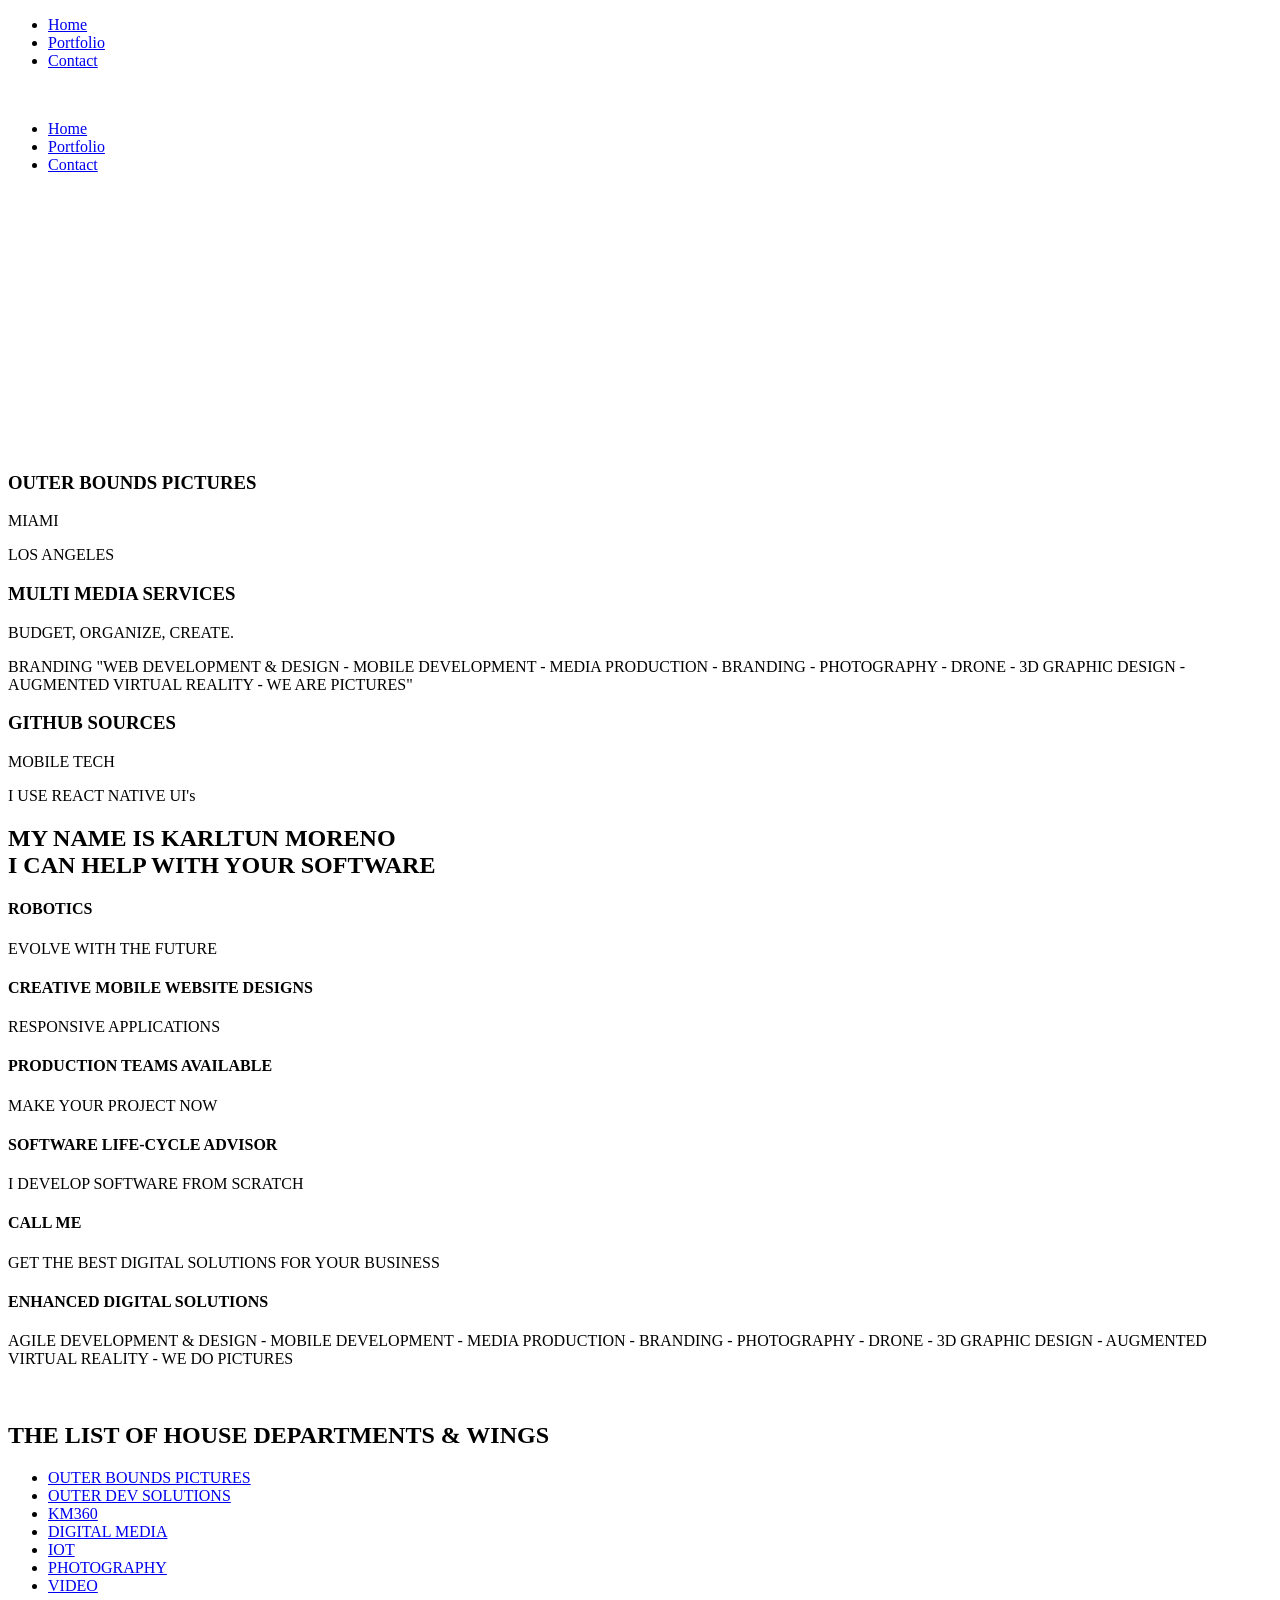
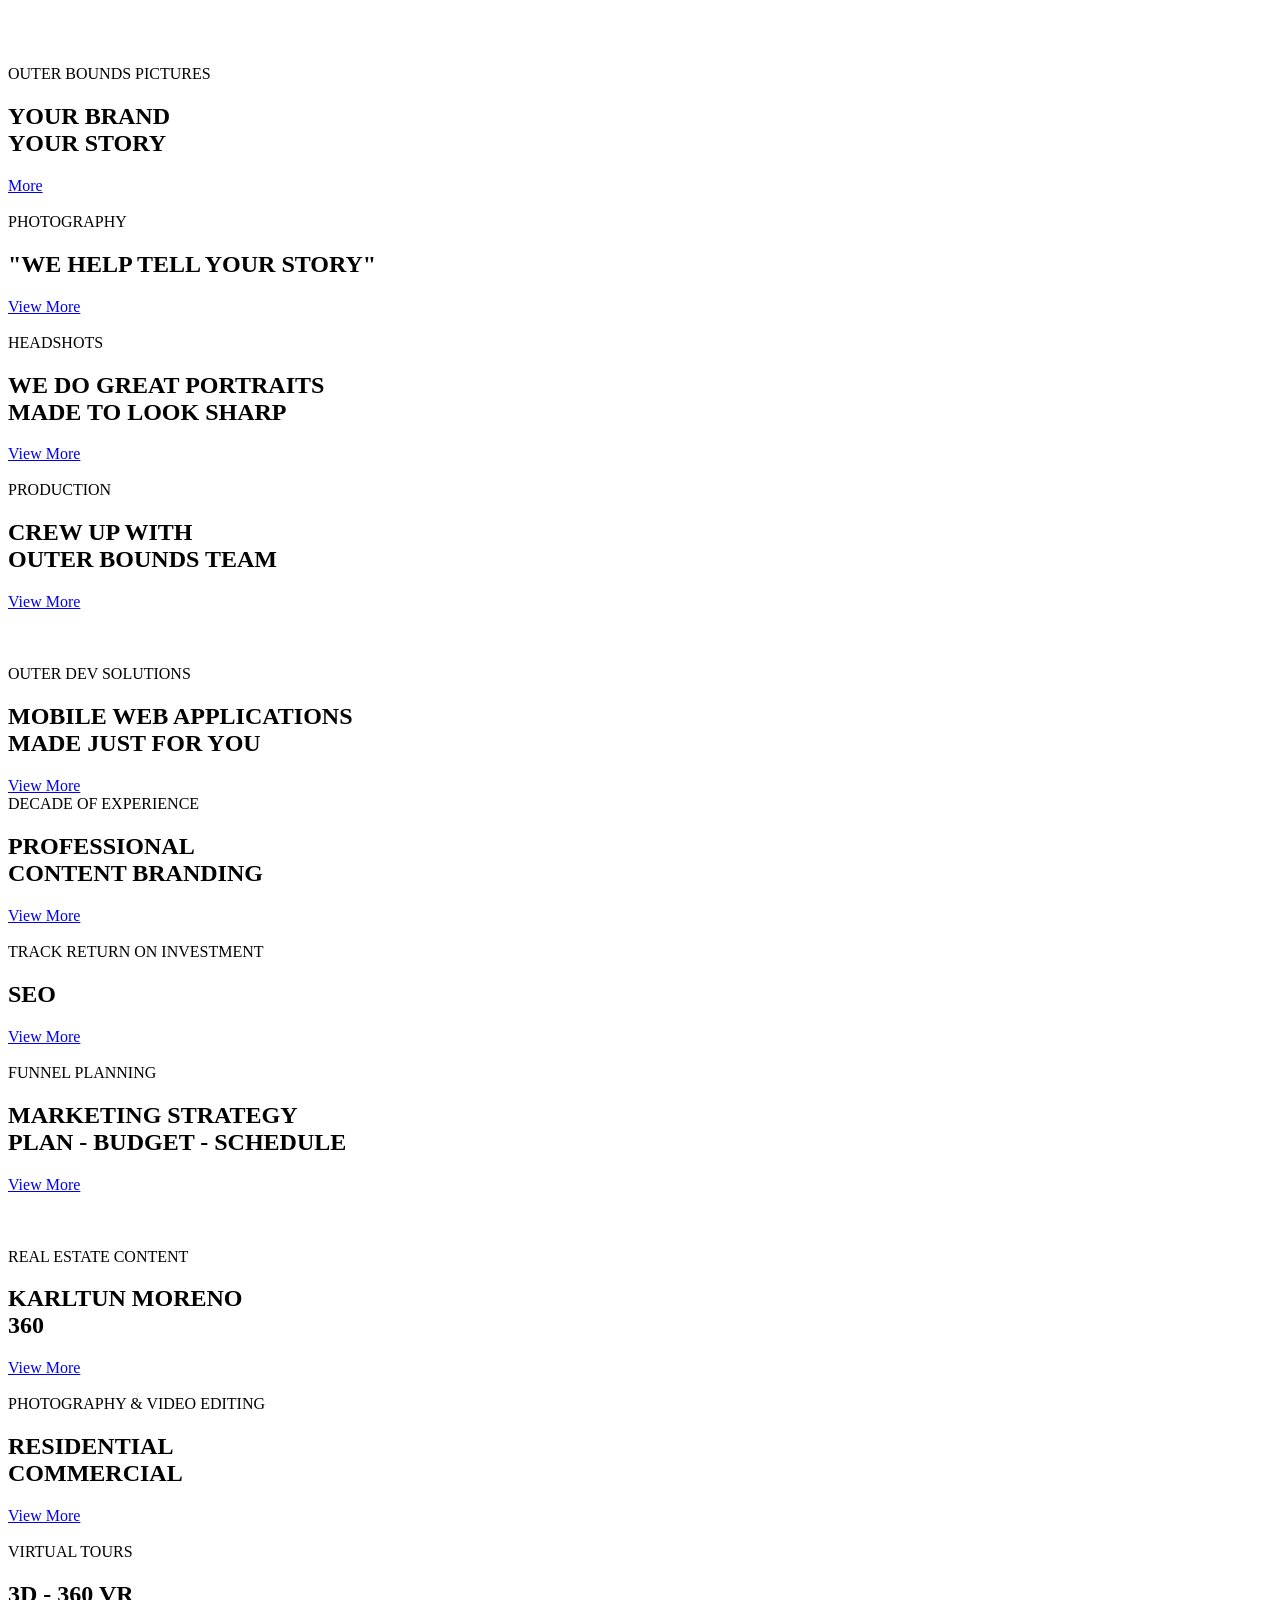
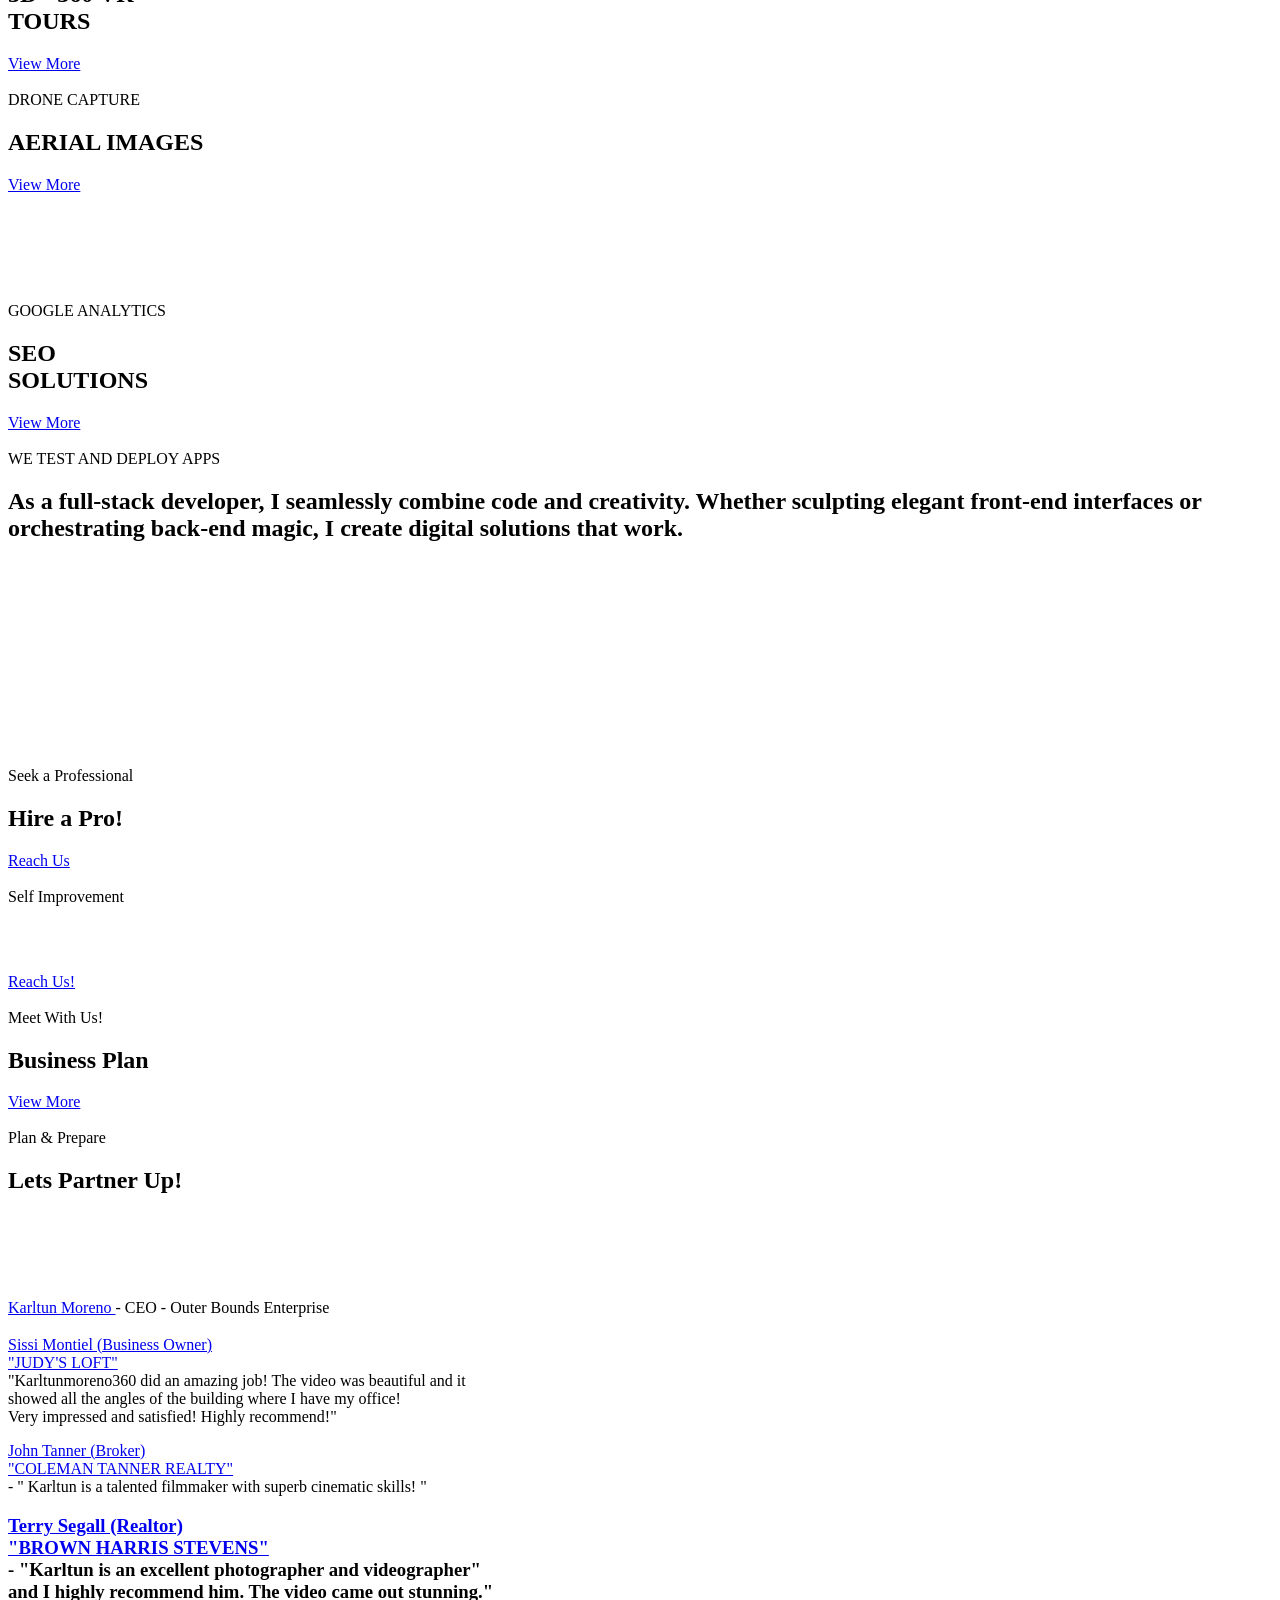
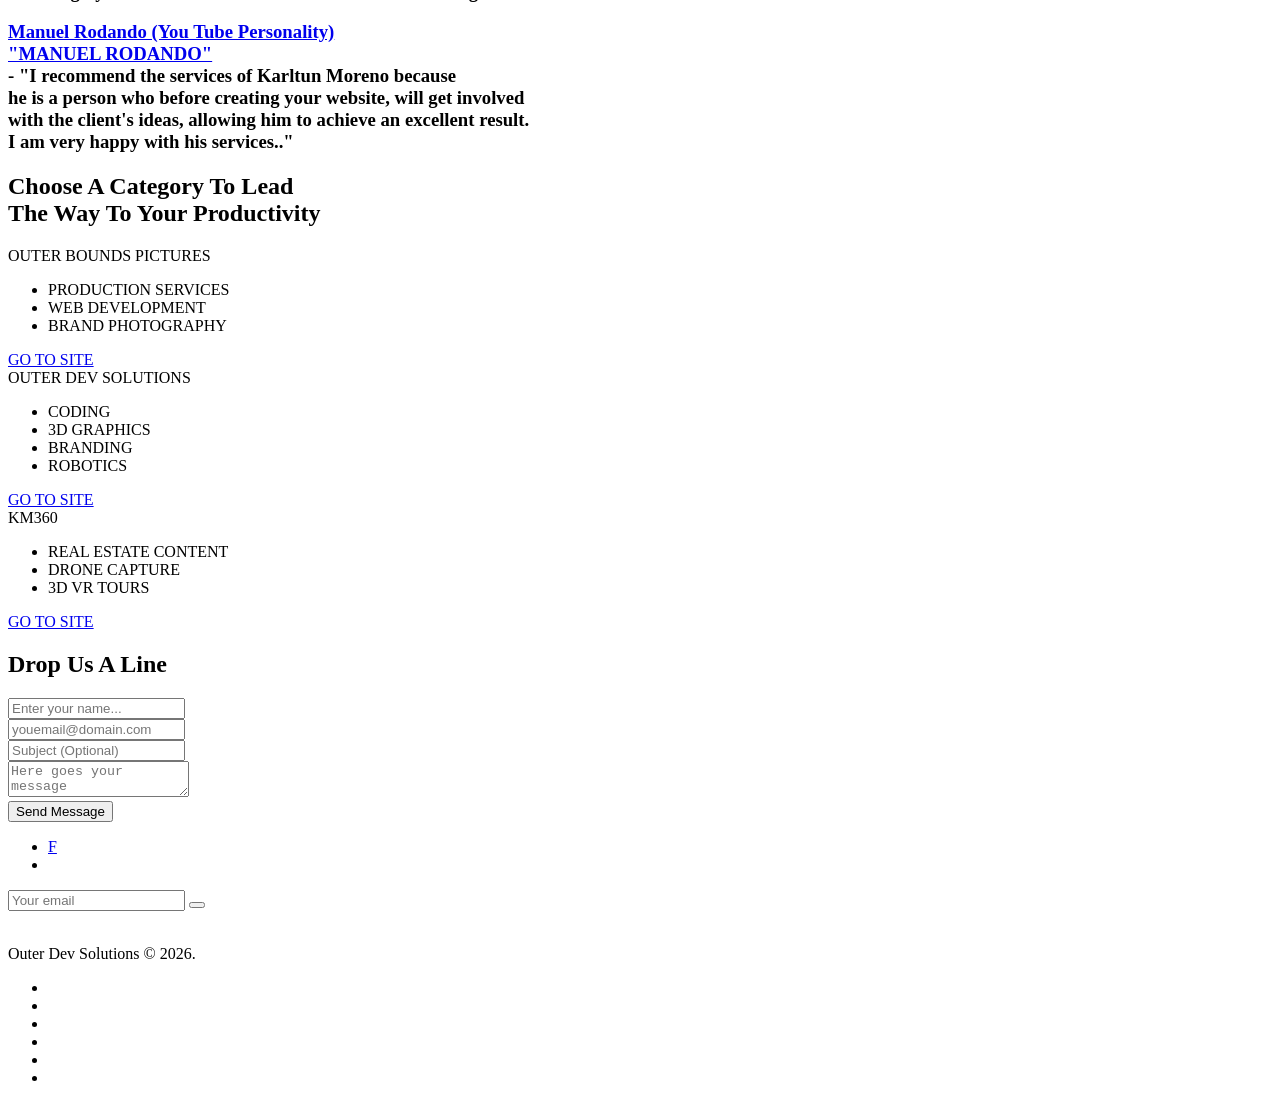
==== index.html @ f37117e8 "linkSiterender" ====
<!DOCTYPE html>
<html class = "no-js" lang = "en">
  <head>
    <meta charset    = "utf-8" />
    <meta http-equiv = "x-ua-compatible" content = "ie=edge" />
    <title>Karltun Media Magic - Media</title>

    <meta name="description" content="Karltun Moreno is a Creative Director and 3D Media Specialist excelling in Full Stack Web Development and 3D Web Design. Crafting captivating 3D digital experiences. Digital Branding strategy forward." />

    
    <meta name = "viewport" content = "width=device-width, initial-scale=1">
    <link rel  = "profile" href     = "https://static.wixstatic.com/media/3a8f21_112eeed5c3dc48edb452f2bb2b6258fa~mv2.png/v1/crop/x_72,y_10,w_261,h_260/fill/w_141,h_144,al_c,q_85,usm_0.66_1.00_0.01,enc_auto/Screen%20Shot%202019-03-25%20at%2012_19_32%20PM_pn.png">
    <link rel  = "canonical" href   = "https://www.karltunmediamagic.com/index.html" />

<!--cditems for push-->


  <link rel = "icon" href = "https://static.wixstatic.com/media/3a8f21_112eeed5c3dc48edb452f2bb2b6258fa~mv2.png/v1/crop/x_72,y_10,w_261,h_260/fill/w_141,h_144,al_c,q_85,usm_0.66_1.00_0.01,enc_auto/Screen%20Shot%202019-03-25%20at%2012_19_32%20PM_pn.png" sizes = "32x32" />

<link rel   = "icon" href             = "https://static.wixstatic.com/media/3a8f21_112eeed5c3dc48edb452f2bb2b6258fa~mv2.png/v1/crop/x_72,y_10,w_261,h_260/fill/w_141,h_144,al_c,q_85,usm_0.66_1.00_0.01,enc_auto/Screen%20Shot%202019-03-25%20at%2012_19_32%20PM_pn.png"
      sizes = "192x192" />
<link rel   = "apple-touch-icon" href = "https://static.wixstatic.com/media/3a8f21_112eeed5c3dc48edb452f2bb2b6258fa~mv2.png/v1/crop/x_72,y_10,w_261,h_260/fill/w_141,h_144,al_c,q_85,usm_0.66_1.00_0.01,enc_auto/Screen%20Shot%202019-03-25%20at%2012_19_32%20PM_pn.png" />

    <!-- CSS 
              =========================     -->
    <link rel                         = "stylesheet" href = "assets/css/vendor/bootstrap.min.css" />
    <link rel                         = "stylesheet" href = "assets/css/slick.css" />
    <link rel                         = "stylesheet" href = "assets/css/owl.carousel.min.css" />
    <link rel                         = "stylesheet" href = "assets/css/elegant-icons.min.css" />
    <link rel                         = "stylesheet" href = "assets/css/simple-line-icons.css" />
    <link rel                         = "stylesheet" href = "assets/css/ionicons.min.css" />
    <link rel                         = "stylesheet" href = "assets/css/font.awesome.css" />
    <link rel                         = "stylesheet" href = "assets/css/animate.css" />
    <link rel                         = "stylesheet" href = "assets/css/nice-select.css" />
    <link rel                         = "stylesheet" href = "assets/css/magnific-popup.css" />

    <!-- Main Style CSS -->
    <link rel = "stylesheet" href = "assets/css/style.css" />

    <!--modernizr min js here-->
    <script src = "assets/js/vendor/modernizr-3.7.1.min.js"></script>
  </head>

  <body>
    <!--offcanvas menu area start-->
    <div class = "body_overlay"></div>
    <div class = "offcanvas_menu">
    <div class = "container">
    <div class = "row">
    <div class = "col-12">
    <div class = "offcanvas_menu_wrapper">
    <div class = "canvas_close">
    <a   href  = "javascript:void(0)"
    ><i  class = "ion-android-close"></i
                ></a>
              </div>
              <div id    = "menu" class = "text-left">
              <ul  class = "offcanvas_main_menu">
              <li  class = "menu-item-has-children active">
              <a   href  = "index.html">Home</a>
                  </li>
                 
                 
                 <!-- <li class = "menu-item-has-children">
                  <a  href  = "about.html">About</a>
                  </li>-->
                 
                  <li class = "menu-item-has-children">
                  <a  href  = "portfolio.html">Portfolio</a>
                      
                 <!-- </li>
                  <li     class = "menu-item-has-children">
                  <a      href  = "blog.html">Blog</a>-->
                  <!--<ul class = "sub-menu">
                  <li><a  href  = "blog.html">blog</a></li>
                  <li><a  href  = "blog-details.html">Blog Details</a></li>
                    </ul>-->
                  <!--</li>-->
                  <li class = "menu-item-has-children">
                  <a  href  = "contact.html">Contact</a>
                  </li>
                  <!--<li class = "menu-item-has-children">
                    <a  href  = "contact.html">More</a>
                    </li>-->
                </ul>
              </div>
            </div>
          </div>
        </div>
      </div>
    </div>
    <!--offcanvas menu area end-->
    <!--mini cart-->
  
    <!--header area start-->
    <header class = "header_section header_transparent">
    <div    class = "main_header">
    <div    class = "container-fluid">
    <div    class = "row">
    <div    class = "col-12">
              <div
                class = "header_container d-flex justify-content-between align-items-center"
              >
                <div  class = "header_logo">
                <a    class = "" href                        = ""
                ><img src   = "assets/img/logo/logo.png" alt = ""
                  /></a>
                </div>
                <!--main menu start-->
                <div class = "main_menu d-none d-lg-block">
                  <nav>
                    <ul    class = "d-flex">
                    <li><a class = "active" href = "index.html">Home</a></li>
                    
                    <!--<li><a href  = "about.html">About</a></li>-->
                    
                    
                    <li>
                        <a href = "portfolio.html">Portfolio</a>
                        
                      </li> 

                     <!-- <li>-->
                       <!-- <a     href      = "blog.html">Blog</a>
                       <!   <ul class = "sub_menu">
                       <li><a href      = "blog.html">Blog Pages</a></li>
                       <li><a href      = "blog-details.html">Blog Details</a></li>
                        </ul>-->
                      </li>
                      <li><a href = "contact.html">Contact</a></li>
                     <!-- <li><a href = "">More</a></li>-->
                    </ul>
                  </nav>
                </div>
                  <div class = "canvas_open">
                  <a   href  = "javascript:void(0)"><i class = "ion-navicon"></i></a>
                  </div>
                </div>
              </div>
            </div>
          </div>
        </div>
      </div>
    </header>
    <!--header area end-->

    <!--slide banner section start-->

              <section
              class      = "hero_banner_section mb-142 d-flex align-items-end"
              data-bgimg = "assets/img/bg/bigimg1.jpg"
            >
              <div class = "container">
              <div class = "row">
              <div class = "col-12">
              <div class = "hero_banner_inner">
              <div class = "hero_content text-center">
                <br>
                <br>
                <br>

                        <h1
                          class             = "text-white wow fadeInUp"
                          data-wow-delay    = "0.1s"
                          data-wow-duration = "1.1s"
                        >
                         
                          <span
                            > <br />
                       </span
                          >
                        </h1>
                        <p
                          class             = "wow fadeInUp"
                          data-wow-delay    = "0.2s"
                          data-wow-duration = "1.2s"
                        >
                        
                         <br> <br />
                        
                        </p>
                        <br>
                      <br>
                      <br>
                      <br>
                      <br>

                        <!--<a
                          class             = "btn btn-link wow fadeInUp"
                          data-wow-delay    = "0.3s"
                          data-wow-duration = "1.3s"
                          href              = "#"
                          >  
                      </a
                        >-->
                      </div>

              <div class = "template_manner_text d-flex justify-content-between">
                <div
                  class             = "manner_text_list wow fadeInUp"
                  data-wow-delay    = "0.1s"
                  data-wow-duration = "1.1s"
                >
                  <h3>OUTER BOUNDS PICTURES</h3>
                  <p>   MIAMI </p>
                  <p>LOS ANGELES</p>
                </div>
                <div
                  class             = "manner_text_list wow fadeInUp"
                  data-wow-delay    = "0.2s"
                  data-wow-duration = "1.2s"
                >
                  <h3>MULTI MEDIA SERVICES</h3>
                  <p>BUDGET, ORGANIZE, CREATE.</p>
                  <p>BRANDING


                    "WEB DEVELOPMENT & DESIGN - MOBILE DEVELOPMENT - MEDIA PRODUCTION - BRANDING - PHOTOGRAPHY - DRONE  - 3D GRAPHIC DESIGN - AUGMENTED VIRTUAL REALITY - WE ARE PICTURES"</p>
                
                </div>
                <div
                  class             = "manner_text_list wow fadeInUp"
                  data-wow-delay    = "0.3s"
                  data-wow-duration = "1.3s"
                >
                 
              <h3>
GITHUB SOURCES</h3>
                  <p>MOBILE TECH</p>
                 <p>I USE REACT NATIVE UI's</p>  
                </div>
              </div>
            </div>
          </div>
        </div>
      </div>
    </section>
    <!--slider area end-->


    <!-- service section start-->
    <section class = "service_section mb-123">
    <div     class = "container">
    <div     class = "section_title mb-86">
          <h2
            class             = "wow fadeInUp"
            data-wow-delay    = "0.1s"
            data-wow-duration = "1.1s"
          >
            MY NAME IS KARLTUN MORENO
            <br>
            I CAN HELP WITH YOUR SOFTWARE  
              
            
          </h2>
        </div>
        <div class = "service_container">
        <div class = "row">
        <div class = "col-lg-7 col-md-7">
        <div class = "services_gallery d-flex justify-content-between">
        <div class = "services_list">
                  <div
                    class             = "single_services d-flex wow fadeInUp"
                    data-wow-delay    = "0.1s"
                    data-wow-duration = "1.1s"
                  >
                    <div class = "services_icon">
                    <i   class = "ei ei-pens"></i>
                    </div>
                    <div class = "services_text">
                      <h4>ROBOTICS   </h4>
                      <p>
                        EVOLVE WITH THE FUTURE

                      </p>
                    </div>
                  </div>
                  <div
                    class             = "single_services d-flex wow fadeInUp"
                    data-wow-delay    = "0.3s"
                    data-wow-duration = "1.4s"
                  >
                    <div class = "services_icon">
                    <i   class = "ei ei-desktop"></i>
                    </div>
                    <div class = "services_text">
                      <h4>CREATIVE MOBILE WEBSITE DESIGNS</h4>
                      <p>
                        RESPONSIVE APPLICATIONS
                      </p>
                    </div>
                  </div>
                  <div
                    class             = "single_services d-flex wow fadeInUp"
                    data-wow-delay    = "0.4s"
                    data-wow-duration = "1.4s"
                  >
                    <div class = "services_icon">
                    <i   class = "ei ei-adjust-horiz"></i>
                    </div>
                    <div class = "services_text">
                      <h4>PRODUCTION TEAMS AVAILABLE</h4>
                      <p>
                        MAKE YOUR PROJECT NOW
                      </p>
                    </div>
                  </div>
                </div>
                <div class = "services_list">
                  <div
                    class             = "single_services d-flex wow fadeInUp"
                    data-wow-delay    = "0.2s"
                    data-wow-duration = "1.2s"
                  >
                    <div class = "services_icon">
                    <i   class = "ei ei-target"></i>
                    </div>
                    <div class = "services_text">
                      <h4>SOFTWARE LIFE-CYCLE ADVISOR</h4>
                      <p>
                       I DEVELOP SOFTWARE FROM SCRATCH

                      </p>
                    </div>
                  </div>
                  <div
                    class             = "single_services d-flex wow fadeInUp"
                    data-wow-delay    = "0.4s"
                    data-wow-duration = "1.4s"
                  >
                    <div class = "services_icon">
                    <i   class = "ei ei-cart_alt"></i>
                    </div>
                    <div class = "services_text">
                      <h4>CALL ME</h4>
                      <p>
                        GET THE BEST DIGITAL SOLUTIONS FOR YOUR BUSINESS
                    </div>
                  </div>
                  <div
                    class             = "single_services d-flex wow fadeInUp"
                    data-wow-delay    = "0.4s"
                    data-wow-duration = "1.4s"
                  >
                    <div class = "services_icon">
                    <i   class = "ei ei-cog"></i>
                    </div>
                    <div class = "services_text">
                      <h4>ENHANCED DIGITAL SOLUTIONS</h4>
                        <p class="bold-black-text">
                          AGILE DEVELOPMENT & DESIGN - MOBILE DEVELOPMENT - MEDIA PRODUCTION - BRANDING - PHOTOGRAPHY - DRONE - 3D GRAPHIC DESIGN - AUGMENTED VIRTUAL REALITY - WE DO PICTURES
                        </p>
                    </div>
                  </div>
                </div>
              </div>
            </div>
          </div>
        </div>
      </div>
      <div class = "services_position_img">
      <img src   = "assets/img/bg/img1.png" alt = "" />
      </div>
    </section>
    <!-- service section end-->

    <!-- product section start, here add more projcets 3 more ...with pictures img. -->
   <section class = "works_slide_section">
    <div     class = "container">
    <div     class = "works_slide_header">
    <div     class = "section_title">
            <h2> <span>THE LIST OF HOUSE DEPARTMENTS & WINGS</span></h2>
          </div> 

          <div class = "tab__button d-flex">
          <ul  class = "nav" role = "tablist">
              <li>
                <a
                  class         = "active"
                  data-toggle   = "tab"
                  href          = "#all"
                  role          = "tab"
                  aria-controls = "all"
                  aria-selected = "true"
                >
                OUTER BOUNDS PICTURES
                </a>
              </li>
              <li>
                <a
                  data-toggle   = "tab"
                  href          = "#branding"
                  role          = "tab"
                  aria-controls = "branding"
                  aria-selected = "false"
                >
                  OUTER DEV SOLUTIONS
                </a>
              </li>
              <li>
                <a
                  data-toggle   = "tab"
                  href          = "#design"
                  role          = "tab" 

                  aria-controls = "design"
                  aria-selected = "false"
                >
                  KM360
                </a>
              </li>
              <li>
                <a
                  data-toggle   = "tab"
                  href          = "#all"
                  role          = "tab"
                  aria-controls = "photography"
                  aria-selected = "false"
                >
                  DIGITAL MEDIA
                </a>
              </li>
              <li>
                <a
                  data-toggle   = "tab"
                  href          = "#design"
                  role          = "tab"
                  aria-controls = "animation"
                  aria-selected = "false"
                >
                  IOT
                </a>
              </li>

             
              <li>
                <a
                  data-toggle   = "tab"
                  href          = "#all"
                  role          = "tab"
                  aria-controls = "video"
                  aria-selected = "false"
                >
                  PHOTOGRAPHY
                </a>
              </li>
              <li>
                <a
                  data-toggle   = "tab"
                  href          = "#design"
                  role          = "tab"
                  aria-controls = "video"
                  aria-selected = "false"
                >
                  VIDEO 
                </a>
              </li>
            </ul>
          </div>
        </div>
      </div>





      <!-- SLIDER BELOW ??? Fix this section  -->
      <div class = "works_slide_container">
      <div class = "tab-content">
      <div class = "tab-pane fade show active" id                    = "all" role = "tabpanel">
      <div class = "works_slide_wrapper text-center">
      <div class = "work_lide_position_img">
      <img src   = "assets/img/others/slide-position-fixed1.png" alt = "" />
              </div>
              <div class = "work_lide_position_img2">
              <img src   = "assets/img/others/slide-position-fixed2.png" alt = "" />
              </div>
              <div  class = "works_slick carousel_slider_activation owl-carousel">
              <div  class = "works_slick_list">
              <a    href  = "#"
              ><img src   = "assets/img/others/slide-img2.png" alt = ""
                  /></a>
                  <div class = "work_slick_text">
                    <span>OUTER BOUNDS PICTURES</span>
                    <h2>
                      YOUR BRAND <br />
                      YOUR STORY
                    </h2>
                    <a class = "btn btn-link" href = "#branding">More</a>
                  </div>
                </div>
                <div  class = "works_slick_list">
                <a    href  = "#"
                ><img src   = "assets/img/others/slide-brand2.PNG" alt = ""
                  /></a>
                  <div class = "work_slick_text">
                    <span>PHOTOGRAPHY</span>
                    <h2>
                      "WE HELP TELL YOUR STORY" <br />
                      
                    </h2>
                    <a class = "btn btn-link" href = "#">View More</a>
                  </div>
                </div>
                <div  class = "works_slick_list">
                <a    href  = "#"
                ><img src   = "assets/img/others/single-post5.png" alt = ""
                  /></a>
                  <div class = "work_slick_text">
                    <span>HEADSHOTS</span>
                    <h2>
                      WE DO GREAT PORTRAITS <br />
                       MADE TO LOOK SHARP
                    </h2>
                    <a class = "btn btn-link" href = "#">View More</a>
                  </div>
                </div>
                <div  class = "works_slick_list">
                <a    href  = "#"
                ><img src   = "assets/img/others/slide-img1.png" alt = ""
                  /></a>
                  <div class = "work_slick_text">
                    <span>PRODUCTION</span>
                    <h2>
                      CREW UP WITH <br />
                      OUTER BOUNDS TEAM
                    </h2>
                    <a class = "btn btn-link" href = "#">View More</a>
                  </div>
                </div>
              </div>
            </div>
          </div>
          <div class = "tab-pane fade" id                                = "branding" role = "tabpanel">
          <div class = "works_slide_wrapper text-center">
          <div class = "work_lide_position_img">
          <img src   = "assets/img/others/slide-position-fixed1.png" alt = "" />
              </div>
              <div class = "work_lide_position_img2">
              <img src   = "assets/img/others/slide-position-fixed2.png" alt = "" />
              </div>
              <div  class = "works_slick carousel_slider_activation owl-carousel">
              <div  class = "works_slick_l
              ist">
              <a    href  = "#"
              ><img src   = "assets/img/others/slide-position-fixed2.png" alt = ""
                  /></a>
                  <div class = "work_slick_text">
                    <span>OUTER DEV SOLUTIONS</span>
                    <h2>
                      MOBILE WEB APPLICATIONS <br />
                    MADE JUST FOR YOU
                    </h2>
                    <a class = "btn btn-link" href = "#">View More</a>
                  </div>
                </div>
                <div  class = "works_slick_list">
                <a    href  = "#"
            
                  /></a>
                  <div class = "work_slick_text">
                    <span>DECADE OF EXPERIENCE</span>
                    <h2>
                      PROFESSIONAL <br />
                      CONTENT BRANDING
                    </h2>
                    <a class = "btn btn-link" href = "#">View More</a>
                  </div>
                </div>
                <div  class = "works_slick_list">
                <a    href  = "#"
                ><img src   = "assets/img/others/space-youtube.png" alt = ""
                  /></a>
                  <div class = "work_slick_text">
                    <span>TRACK RETURN ON INVESTMENT
                    <h2>
                      SEO  <br />
                      
                    </h2>
                    <a class = "btn btn-link" href = "#">View More</a>
                  </div>
                </div>
                <div  class = "works_slick_list">
                <a    href  = "#"
                ><img src   = "assets/img/others/single-post1.png" alt = ""
                  /></a>
                  <div class = "work_slick_text">
                    <span>FUNNEL PLANNING</span>
                    <h2>
                      MARKETING STRATEGY <br />
                      PLAN - BUDGET - SCHEDULE
                    </h2>
                    <a class = "btn btn-link" href = "#">View More</a>
                  </div>
                </div>
              </div>
            </div>
          </div>
          <div class = "tab-pane fade" id  = "design" role = "tabpanel">
          <div class = "works_slide_wrapper text-center">
          <div class = "work_lide_position_img">
          <img src   = "assets/img/others/slide-img2.png" alt = "" />
              </div>
              <div class = "work_lide_position_img2">
              <img src   = "assets/img/others/slide-position-fixed2.png" alt = "" />
              </div>
              <div  class = "works_slick carousel_slider_activation owl-carousel">
              <div  class = "works_slick_list">
              <a    href  = "#"
              ><img src   = "assets/img/others/portfolio7.png" alt = ""
                  /></a>




















                  <div class = "work_slick_text">
                    <span>REAL ESTATE CONTENT </span>
                    <h2>
                      KARLTUN MORENO <br />
                      360
                    </h2>
                    <a class = "btn btn-link" href = "#">View More</a>
                  </div>
                </div>
                <div  class = "works_slick_list">
                <a    href  = "#"
                ><img src   = "assets/img/others/slide-img3.png" alt = ""
                  /></a>
                  <div class = "work_slick_text">
                    <span>PHOTOGRAPHY & VIDEO EDITING</span>
                    <h2>
                      RESIDENTIAL <br />
                      COMMERCIAL
                    </h2>
                    <a class = "btn btn-link" href = "#">View More</a>
                  </div>
                </div>
                <div  class = "works_slick_list">
                <a    href  = "#"
                ><img src   = "assets/img/others/slide-3DTour.png" alt = ""
                  /></a>
                  <div class = "work_slick_text">
                    <span>VIRTUAL TOURS</span>
                    <h2>
                      3D - 360 VR <br />
                      TOURS
                    </h2>
                    <a class = "btn btn-link" href = "#">View More</a>
                  </div>
                </div>
                <div  class = "works_slick_list">
                <a    href  = "#"
                ><img src   = "assets/img/others/360drone3.png" alt = ""
                  /></a>
                  <div class = "work_slick_text">
                    <span>DRONE CAPTURE</span>
                    <h2>
                      AERIAL IMAGES <br />
                      
                    </h2>
                    <a class = "btn btn-link" href = "#">View More</a>
                  </div>
                </div>
              </div>
            </div>
          </div>
          <div class = "tab-pane fade" id                                = "photography" role = "tabpanel">
          <div class = "works_slide_wrapper text-center">
          <div class = "work_lide_position_img">
          <img src   = "assets/img/others/slide-position-fixed1.png" alt = "" />
              </div>
              <div class = "work_lide_position_img2">
              <img src   = "assets/img/others/slide-position-fixed2.png" alt = "" />
              </div>
              <div  class = "works_slick carousel_slider_activation owl-carousel">
              <div  class = "works_slick_list">
              <a    href  = "#"
              ><img src   = "assets/img/others/space-youtube.png" alt = ""
                  /></a>
                  <!--<div class = "work_slick_text">
                    <span>Tech Talk Show on You Tube </span>
                    <h2>
                      Outer Bounds <br />
                      Network
                    </h2>
                    <a class = "btn btn-link" href = "#">View More</a>
                  </div>
                </div>
                <div  class = "works_slick_list">
                <a    href  = "#"
                ><img src   = "assets/img/others/subscribe-1.png" alt = ""
                  /></a>
                  <div class = "work_slick_text">
                    <span>You Tube Talk show</span>
                    <h2>
                      You Tube <br />
                      Television
                    </h2>
                    <a class = "btn btn-link" href = "#">View More</a>
                  </div>
                </div>
                <div  class = "works_slick_list">
                <a    href  = "#"
                ><img src   = "assets/img/others/follow-me.png" alt = ""
                  /></a>
                 <div class = "work_slick_text">
                    <span>Follow me on </span>
                    <h2>
                      You Tube <br />
                      click below
                    </h2>
                    <a class = "btn btn-link" href = "#">YouTube</a>
                  </div>
                </div>
                <div  class = "works_slick_list">
                <a    href  = "#"
                ><img src   = "assets/img/others/kmblog1.png" alt = ""
                  /></a>
                  <div class = "work_slick_text">
                    <span>Outer Bounds Network</span>
                    <h2>
                      Follow Our <br />
                      Blog
                    </h2>
                    <a class = "btn btn-link" href = "#">View More</a>
                  </div>-->
                </div>
              </div>
            </div>
          </div>
          <div class = "tab-pane fade" id                                = "animation" role = "tabpanel">
          <div class = "works_slide_wrapper text-center">
          <div class = "work_lide_position_img">
          <img src   = "assets/img/others/slide-position-fixed1.png" alt = "" />
              </div>
              <div class = "work_lide_position_img2">
              <img src   = "assets/img/others/slide-position-fixed2.png" alt = "" />
              </div>
              <div  class = "works_slick carousel_slider_activation owl-carousel">
              <div  class = "works_slick_list">
              <a    href  = "#"
              ><img src   = "assets/img/others/Digital-marketing.PNG" alt = ""
                  /></a>
                  <div class = "work_slick_text">
                    <span>GOOGLE ANALYTICS  </span>
                    <h2>
                      SEO <br />
                      SOLUTIONS
                    </h2>
                    <a class = "btn btn-link" href = "#">View More</a>
                  </div>
                </div>
                <div  class = "works_slick_list">
                <a    href  = "#"
                ><img src   = "assets/img/others/App-mobile.PNG" alt = ""
                  /></a>
                  <div class = "work_slick_text">
                    <span>WE TEST AND DEPLOY APPS</span>
                    <h2>
                      As a full-stack developer, I seamlessly combine code and creativity.
                       Whether sculpting elegant front-end interfaces or orchestrating back-end magic, I create digital solutions that work.
                       <br />
                      
                    </h2>
                    <a class = "btn btn-link" href = "#"></a>
                  </div>
                </div>
                <div  class = "works_slick_list">
                <a    href  = "#"
                ><img src   = "assets/img/others/blogger-1.PNG" alt = ""
                  /></a>
                  <div class = "work_slick_text">
                    <span></span>
                    <h2>
                       <br />
                      
                    </h2>
                    <a class = "btn btn-link" href = "#"></a>
                  </div>
                </div>
                <div  class = "works_slick_list">
                <a    href  = "#"
                ><img src   = "assets/img/others/marketing.PNG" alt = ""
                  /></a>
                  <div class = "work_slick_text">
                    <span></span>
                    <h2>
                        <br />
                      
                    </h2>
                    <a class = "btn btn-link" href = "#"></a>
                  </div>
                </div>
              </div>
            </div>
          </div>


         <div class = "tab-pane fade" id                                = "video" role = "tabpanel">
         <div class = "works_slide_wrapper text-center">
         <div class = "work_lide_position_img">
         <img src   = "assets/img/others/slide-position-fixed1.png" alt = "" />
              </div>
              <div class = "work_lide_position_img2">
              <img src   = "assets/img/others/slide-position-fixed2.png" alt = "" />
              </div>


             <!--  <div class = "works_slick carousel_slider_activation owl-carousel">
             <div  class      = "works_slick_list">
             <a    href       = "#"
             ><img src        = "assets/img/others/career.PNG" alt = ""
                  /></a>-->




                  <div class = "work_slick_text">
                    <span>Seek a Professional</span>
                    <h2>
                      Hire a Pro! <br />
                      

                    </h2>
                    <a class = "btn btn-link" href = "#">Reach Us</a>
                  </div>
                </div>
                <div  class = "works_slick_list">
                <a    href  = "#"
                ><img src   = "assets/img/others/self-improve.PNG" alt = ""
                  /></a>
                  <div class = "work_slick_text">
                    <span>Self Improvement</span>
                    <h2>
                       <br />
                      
                    </h2>
                    <a class = "btn btn-link" href = "#">Reach Us!</a>
                  </div>
                </div>
                <div  class = "works_slick_list">
                <a    href  = "#"
                ><img src   = "assets/img/others/business-plan.PNG" alt = ""
                  /></a>
                  <div class = "work_slick_text">
                    <span>Meet With Us!</span>
                    <h2>
                      Business Plan <br />
                      
                    </h2>
                    <a class = "btn btn-link" href = "#">View More</a>
                  </div>
                </div>
                <div  class = "works_slick_list">
                <a    href  = "#"
                ><img src   = "assets/img/others/budget-plan.PNG" alt = ""
                  /></a>
                  <div class = "work_slick_text">
                    <span>Plan & Prepare</span>
                    <h2>
                      Lets Partner Up!<br />
                      
                    </h2>
                    <a class = "btn btn-link" href = "#"></a>
                  </div>
                </div>
              </div>
            </div>
          </div>
        </div>
      </div>
      <div class = "view_all_works text-center">
      <a   href  = "#"></a>
      </div>
    <!--section>-->




    <!-- product section end -->

    <!--testimonial section start-->
    <section class = "testimonial_section">
      <div class="container">
        <div class="testimonial-flex-desktop">
          <div class="testimonial_img_huge">
            <img src="assets/img/others/testimonial-position.png.jpg" alt="" />
          </div>
          <div class="testimonial_inner">
            <div class = "section_title text-right mb-80">
                <h2
                  class             = "wow fadeInUp"
                  data-wow-delay    = "0.1s"
                  data-wow-duration = "1.1s"
                >
                  <!-- in the span i deleted my other dilaog that I can put back leter--><br />
                  <span></span>
                </h2>
              </div>
              <div class = "testimonial_slick_list">
                <div class = "testimonial_content text-right">
                    <h3
                      class             = "wow fadeInUp"
                      data-wow-delay    = "0.2s"
                      data-wow-duration = "1.2s"
                    ></h3>
                    <p
                      class             = "wow fadeInUp"
                      data-wow-delay    = "0.3s"
                      data-wow-duration = "1.3s"
                    >
                      <!-- in the p tag   i deleted my other dilaog that I can put back lqter-->
                    </p>
                    <div
                      class             = "testimonial_footer wow fadeInUp"
                      data-wow-delay    = "0.4s"
                      data-wow-duration = "1.4s"
                    >
                      <p>
                        <a href = "#">Karltun Moreno </a> - CEO - Outer Bounds Enterprise
                      </p>
                    </div>
                  </div>
                </div>
                <div class = "testimonial_slick_list">
                <div class = "testimonial_content text-right">
                    <h3
                      class             = "wow fadeInUp"
                      data-wow-delay    = "0.2s"
                      data-wow-duration = "1.2s"
                    >
                      <!-- in h3 tag i  deleted my other dilaog that I can put back leter-->
                    </h3>
                    <p
                      class             = "wow fadeInUp"
                      data-wow-delay    = "0.3s"
                      data-wow-duration = "1.3s"
                    >
                      <!-- in the p tag  deleted my other dilaog that I can put back leter-->
                    </p>
                    <div
                      class             = "testimonial_footer wow fadeInUp"
                      data-wow-delay    = "0.4s"
                      data-wow-duration = "1.4s"
                    >
                      <p>
                        <a href = "#">Sissi Montiel (Business Owner)
                          <br>
                          "JUDY'S LOFT"</a> 
                        <br>
                         "Karltunmoreno360 did an amazing job! The video was beautiful and it 
                         <br>
                         showed all the angles of the building where I have my office! 
                         <br>
                         Very impressed and satisfied! Highly recommend!"

                        
                        
                      </p>



                      <div
                      class             = "testimonial_footer wow fadeInUp"
                      data-wow-delay    = "0.4s"
                      data-wow-duration = "1.4s"
                    >
                      <p>
                        <a href = "#">John Tanner (Broker)
                          <br>

                          "COLEMAN TANNER REALTY"
                          <br> 
                          
                           </a> - " Karltun is a talented filmmaker with superb cinematic skills! "
                      </p>
                    </div>
                  </div>
                </div>
                <div class = "testimonial_slick_list">
                <div class = "testimonial_content text-right">
                    <h3
                      class             = "wow fadeInUp"
                      data-wow-delay    = "0.2s"
                      data-wow-duration = "1.2s"
                    >


                    <div
                    class             = "testimonial_footer wow fadeInUp"
                    data-wow-delay    = "0.4s"
                    data-wow-duration = "1.4s"
                  >
                    <p>
                      <a href = "#">Terry Segall (Realtor)
                        <br>

                        "BROWN HARRIS STEVENS"
                        <br>
                        
                         </a> - "Karltun is an excellent photographer and videographer" 
                         <br>
                         and I highly recommend him. The video came out stunning." 
                    </p>
                  </div>
                </div>
              </div>
              <div class = "testimonial_slick_list">
              <div class = "testimonial_content text-right">
                  <h3
                    class             = "wow fadeInUp"
                    data-wow-delay    = "0.2s"
                    data-wow-duration = "1.2s"
                  >


                  <div
                  class             = "testimonial_footer wow fadeInUp"
                  data-wow-delay    = "0.4s"
                  data-wow-duration = "1.4s"
                >
                  <p>
                    <a href = "#">Manuel Rodando (You Tube Personality)
                      <br>

                      "MANUEL RODANDO"
                      <br>
                      
                       </a> - "I recommend the services of Karltun Moreno because 
                       <br>
                       he is a person who before creating your website, will get involved 
                       <br>
                       with the client's ideas, allowing him to achieve an excellent result.
                       <br>
                        I am very happy with his services.." 
                  </p>
                </div>
              </div>
            </div>
            <div class = "testimonial_slick_list">
            <div class = "testimonial_content text-right">
                <h3
                  class             = "wow fadeInUp"
                  data-wow-delay    = "0.2s"
                  data-wow-duration = "1.2s"
                >

                    </div>
                  </div>
                </div>
              </div>
            </div>
          </div>
        </div>
      </div>
      <div class = "testimonial_positcd ion_img">
      <!-- image moved to side for desktop, above for mobile -->
      </div>
    </div>
    </section>
    <!--testimonial section end-->

    <!--business section start-->
    <section
      class      = "business_section mb-126"
      data-bgimg = "assets/img/others/business-img.jpg"
    >
      <div class = "container">
      <div class = "row">
      <div class = "col-12">
      <div class = "business_section_inner">
      <div class = "section_title text-center mb-66">
                <h2
                  class             = "text-white wow fadeInUp"
                  data-wow-delay    = "0.1s"
                  data-wow-duration = "1.1s"
                >
                  Choose A Category 
                  <span class = "text-white"
                    >To Lead <br />
                    The Way To Your Productivity</span
                  >
                </h2>
              </div>
              <div class = "pricing_table mb-114 d-flex justify-content-center">
                <div
                  class             = "pricing_box wow fadeInUp d-flex justify-content-between"
                  data-wow-delay    = "0.2s"
                  data-wow-duration = "1.2s"
                >
                  <div class = "pricing_box_header">
                    <span>OUTER BOUNDS PICTURES</span>
                  
                                      
                  </div>
                  <div
                    class = "pricing_box_bottom d-flex justify-content-between"
                  >
                    <div class = "pricing_box_menu">
                      <ul>
                        <li><i class = "ei ei-check"></i> PRODUCTION SERVICES</li>
                        <li><i class = "ei ei-check"></i> WEB DEVELOPMENT</li>
                       <li><i class = "ei ei-check"></i> BRAND PHOTOGRAPHY </li>

                      </ul>
                    </div>
                    <div class = "pricing_btn">
                    <a   class = "btn btn-link" href = "https://www.outerboundspictures.com/">GO TO SITE</a>
                    </div>
                  </div>
                </div>
                <div
                  class             = "pricing_box wow fadeInUp d-flex justify-content-between"
                  data-wow-delay    = "0.3s"
                  data-wow-duration = "1.3s"
                >
                  <div class = "pricing_box_header">
                    <span>OUTER DEV SOLUTIONS</span>
                   
                  </div>
                  <div
                    class = "pricing_box_bottom d-flex justify-content-between"
                  >
                    <div class = "pricing_box_menu">
                      <ul>
                        <li><i class = "ei ei-check"></i> CODING </li>
                        <li><i class = "ei ei-check"></i> 3D GRAPHICS  </li>
                        <li><i class = "ei ei-check"></i> BRANDING </li>
                        <li><i class = "ei ei-check"></i> ROBOTICS </li> 
                      </ul>
                    </div>
                    <div class = "pricing_btn">
                    <a   class = "btn btn-link" href = "https://www.outerboundspictures.com/outerdevsolutions">GO TO SITE</a>
                    </div>
                  </div>
                </div>
                <div
                  class             = "pricing_box wow fadeInUp d-flex justify-content-between"
                  data-wow-delay    = "0.4s"
                  data-wow-duration = "1.4s"
                >
                  <div class = "pricing_box_header">
                    <span>KM360</span>
                  
                  </div>
                  <div
                    class = "pricing_box_bottom d-flex justify-content-between"
                  >
                    <div class = "pricing_box_menu">
                      <ul>
                        <li><i class = "ei ei-check"></i> REAL ESTATE CONTENT</li>
  
                        <li><i class = "ei ei-check"></i> DRONE CAPTURE</li>
                        <li><i class = "ei ei-check"></i> 3D VR TOURS  </li>
                      </ul>
                    </div>
                    <div class = "pricing_btn">
                    <a   class = "btn btn-link" href = "https://www.outerboundspictures.com/km360realestate">GO TO SITE</a>
                    </div>
                  </div>
                </div>
                <!--<div
                  class             = "pricing_box wow fadeInUp d-flex justify-content-between"
                  data-wow-delay    = "0.4s"
                  data-wow-duration = "1.4s"
                >
                 <div class = "pricing_box_header">
                    <span>OUTER BOUNDS NETWORK</span>
                   
                  </div>
                  <div
                    class = "pricing_box_bottom d-flex justify-content-between"
                  >
                    <div class = "pricing_box_menu">
                      <ul>
                        <li><i class = "ei ei-check"></i> EVOLUTIONARY TOPICS</li>
                        <li><i class = "ei ei-check"></i> PHOTOGRAPHY</li>
                        <li><i class = "ei ei-check"></i> WEB SOLUTIONS</li> 
                        <li><i class = "ei ei-check"></i> DRONE </li>  
                        <li><i class = "ei ei-check"></i> FINE ART </li>  
                       </ul>
                    </div>
                    <div class = "pricing_btn">
                    <a   class = "btn btn-link" href = "https://www.youtube.com/@OUTERBOUNDSNETWORK">GO TO SITE</a>
                    </div>
                  </div>
                </div>
              </div>
              <div class = "counterup_aera d-flex">
                <div
                  class             = "counterup_text wow fadeInUp"
                  data-wow-delay    = "0.1s"
                  data-wow-duration = "1.1s"
                >
                  <h3 class = "counterup">120.00</h3>
                  <p>Happy Customer</p>
                </div>
                <div
                  class             = "counterup_text wow fadeInUp"
                  data-wow-delay    = "0.2s"
                  data-wow-duration = "1.2s"
                >
                  <h3 class = "counterup">10, 000</h3>
                  <p>lines of code</p>
                </div>
                <div
                  class             = "counterup_text wow fadeInUp"
                  data-wow-delay    = "0.3s"
                  data-wow-duration = "1.3s"
                >
                  <h3 class = "counterup">53</h3>
                  <p> Web Project Completed</p>
                </div>
                <div
                  class             = "counterup_text wow fadeInUp"
                  data-wow-delay    = "0.4s"
                  data-wow-duration = "1.4s"
                >
                  <h3 class = "counterup">10</h3>
                  <p>Award Wons</p>
                </div>
              </div>
            </div>
          </div>-->
        </div>
      </div>
    </section>

    <!--business section end-->

    <!-- blog section start -->



   <!-- <section class = "blog_section">
    <div     class = "container">
    <div     class = "section_title text-center mb-86">
          <h2
            class             = "wow fadeInUp"
            data-wow-delay    = "0.1s"
            data-wow-duration = "1.1s"
          >
            THE DIGITAL MEDIA  <span>SOLUTION HOUSE</span>
          </h2>
        </div>
        <div class = "blog_container">
          <div
            class      = "row blog_slick slick_slider_activation"
            data-slick = '{
                        "slidesToShow"  : 3,
                        "slidesToScroll": 1,
                        "arrows"        : false,
                        "dots"          : false,
                        "autoplay"      : false,
                        "speed"         : 300,
                        "infinite"      : true,
                        "responsive"    : [
                          {"breakpoint":992, "settings": { "slidesToShow": 2 } },  
                          {"breakpoint":768, "settings": { "slidesToShow": 2 } },  
                          {"breakpoint":576, "settings": { "slidesToShow": 1 } }  
                        ]                                                        
                    }'
          >
            <div class = "col-lg-4">
              <article
                class             = "single_blog wow fadeInUp"
                data-wow-delay    = "0.1s"
                data-wow-duration = "1.1s"
              >
                <figure>
                  <div  class = "blog_thumb">
                  <a    href  = "blog-details.html"
                  ><img src   = "assets/img/blog/blog1.jpg" alt = ""
                    /></a>
                  </div>
                  <figcaption class = "blog_content">
                  <div        class = "blog_meta">
                      <span></span>
                    </div>
                    <h3>
                      <a href = "https://www.outerboundspictures.com/"
                        > 
                        </a
                      >
                    </h3>
                    <a        href     = "https://www.outerboundspictures.com/"
                    > <i class = "ei ei-arrow_right"></i
                    ></a>
                  </figcaption>
                </figure>
              </article>
            </div>
            <div class = "col-lg-4">
              <article
                class             = "single_blog wow fadeInUp"
                data-wow-delay    = "0.2s"
                data-wow-duration = "1.2s"
              >
                <figure>
                  <div  class = "blog_thumb">
                  <a    href  = "blog-details2.html"
                  ><img src   = "assets/img/blog/blog2.jpg" alt = ""
                    /></a>
                  </div>
                  <figcaption class = "blog_content">
                  <div        class = "blog_meta">
                      <span></span>
                    </div>
                    <h3>
                      <a href = "blog-details2.html"
                        > </a
                      >
                    </h3>
                    <a        href     = "blog-details2.html"
                    > <i class = "ei ei-arrow_right"></i
                    ></a>
                  </figcaption>
                </figure>
              </article>
            </div>
            <div class = "col-lg-4">
              <article
                class             = "single_blog wow fadeInUp"
                data-wow-delay    = "0.3s"
                data-wow-duration = "1.3s"
              >
                <figure>
                  <div  class = "blog_thumb">
                  <a    href  = "blog-details.html"
                  ><img src   = "assets/img/blog/blog3.jpg" alt = ""
                    /></a>
                  </div>
                  <figcaption class = "blog_content">
                  <div        class = "blog_meta">
                      <span></span>
                    </div>
                    <h3>
                      <a href = "blog-details.html">
                        </a
                      >
                    </h3>
                    <a        href     = "blog-details.html"
                    > <i class = "ei ei-arrow_right"></i
                    ></a>
                  </figcaption>
                </figure>
              </article>
            </div>
            <div class = "col-lg-4">
              <article
                class             = "single_blog wow fadeInUp"
                data-wow-delay    = "0.4s"
                data-wow-duration = "1.4s"
              >
                <figure>
                  <div  class = "blog_thumb">
                  <a    href  = "blog-details.html"
                  ><img src   = "assets/img/blog/blog2.jpg" alt = ""
                    /></a>
                  </div>
                  <figcaption class = "blog_content">
                  <div        class = "blog_meta">
                      <span></span>
                    </div>
                    <h3>
                      <a href = "blog-details.html"
                        ></a
                      >
                    </h3>
                    <a        href     = "blog-details.html"
                    > <i class = "ei ei-arrow_right"></i
                    ></a>
                  </figcaption>
                </figure>
              </article>
            </div>
          </div>
        </div>
      </div>
    </section>
    blog section end,, check above for details -->


    <!--footer area start-->
    <footer class          = "footer_widgets" data-bgimg = "assets/img/bg/footer.jpg">
    <div    class          = "container">
    <div    class          = "section_title text-center position-relative mb-77">
    <h2     class          = "text-white">
    Drop    Us <span class = "text-white">A Line</span>
          </h2>
        </div>
        <div   class       = "row">
        <div   class       = "col-12">
        <div   class       = "footer_inner position-relative">
        <div   class       = "footer_form">
        <form  action      = "#">
        <div   class       = "footer_form_input d-flex justify-content-between">
        <div   class       = "form_input_list">
        <input placeholder = "Enter your name..." type = "text" />
                    </div>
                    <div   class       = "form_input_list">
                    <input placeholder = "youemail@domain.com" type = "email" />
                    </div>
                    <div   class       = "form_input_list">
                    <input placeholder = "Subject (Optional)" type = "text" />
                    </div>
                  </div>
                  <textarea placeholder = "Here goes your message"></textarea>
                  <div      class       = "footer_form_btn text-center">
                  <button   class       = "btn btn-link" type = "submit">
                      Send Message
                    </button>
                  </div>
                </form>
              </div>
              <div class = "main_footer d-flex justify-content-between">
              <div class = "footer_widget_list footer_menu">
                  <ul>
                 
                  </ul>
                </div>
                <div class = "footer_widget_list footer_menu">
                  <ul>
                    
                  </ul>
                </div>
                <div class = "footer_widget_list footer_menu">
                  <ul>
                    <li><a href = "#">F</a></li>
                    <li><a href = "blog.html"></a></li>
                   
                  </ul>
                </div>
                <div class = "footer_widget_list newsletter_subscribe">
                  <p></p>
                  <form id = "mc-form">
                    <input
                      id           = "mc-email"
                      type         = "email"
                      autocomplete = "off"
                      placeholder  = "Your email   "
                    />
                    <button class = "border-0" id = "mc-submit">
                    <i      class = "ei ei-arrow_right"></i>
                    </button>
                  </form>
                  <!-- mailchimp-alerts Start -->
                  <div class = "mailchimp-alerts text-centre">
                  <div class = "mailchimp-submitting"></div>
                    <!-- mailchimp-submitting end -->
                    <div class = "mailchimp-success"></div>
                    <!-- mailchimp-success end -->
                    <div class = "mailchimp-error"></div>
                    <!-- mailchimp-error end -->
                  </div>
                  <!-- mailchimp-alerts end -->
                </div>
              </div>
              <div
                class = "footer_bottom d-flex justify-content-between align-items-center"
              >
                <div  class = "footer_bottom_left d-flex align-items-end">
                <div  class = "footer_logo">
                <a    href  = "#"
                ><img src   = "assets/img/logo/logo.png" alt = ""
                    /></a>
                  </div>
                  <div class                               = "copyright_right">
                  <p>  Outer Dev Solutions © 2026. <i class = "ion-heart"></i></p>
                  </div>
                </div>
                <div class = "footer_social">
                <ul  class = "d-flex">
                    <li>
                      <a
                            href                 = "https://twitter.com/KarltunM"
                            data-tippy           = "Twitter"
                            data-tippy-inertia   = "true"
                            data-tippy-delay     = "50"
                            data-tippy-arrow     = "true"
                            data-tippy-placement = "top"
                        ><i class                = "ei ei-social_twitter"></i
                      ></a>
                    </li>
                    <li>
                      <a
                            href                 = "https://www.facebook.com/karltun.moreno"
                            data-tippy           = "Facebook"
                            data-tippy-inertia   = "true"
                            data-tippy-delay     = "50"
                            data-tippy-arrow     = "true"
                            data-tippy-placement = "top"
                        ><i class                = "ei ei-social_facebook"></i
                      ></a>
                    </li>
                    <li>
                      <a
                            href                 = "https://www.instagram.com/explore/tags/outerboundspictures/?hl=en"
                            data-tippy           = "Instagram"
                            data-tippy-inertia   = "true"
                            data-tippy-delay     = "50"
                            data-tippy-arrow     = "true"
                            data-tippy-placement = "top"
                        ><i class                = "ei ei-social_instagram"></i
                      ></a>
                    </li>
                    <li>
                      <a
                            href                 = "https://www.linkedin.com/in/karltun-moreno-full-stack-web-developer-0a910a46/"
                            data-tippy           = "Linkedin"
                            data-tippy-inertia   = "true"
                            data-tippy-delay     = "50"
                            data-tippy-arrow     = "true"
                            data-tippy-placement = "top"
                        ><i class                = "ei ei-social_linkedin"></i
                      ></a>
                    </li>
                    <li>
                      <a
                            href                 = "https://www.youtube.com/@Karltun-Moreno"
                            data-tippy           = "Youtube"
                            data-tippy-inertia   = "true"
                            data-tippy-delay     = "50"
                            data-tippy-arrow     = "true"
                            data-tippy-placement = "top"
                        ><i class                = "ei ei-social_youtube"></i
                      ></a>
                    </li>
                    <li>
                      <a
                            href                 = "https://www.pinterest.com/karltun1176/"
                            data-tippy           = "Pinterest"
                            data-tippy-inertia   = "true"
                            data-tippy-delay     = "50"
                            data-tippy-arrow     = "true"
                            data-tippy-placement = "top"
                        ><i class                = "ei ei-social_pinterest"></i
                      ></a>
                    </li>
                  </ul>
                </div>
              </div>
            </div>
          </div>
        </div>
      </div>
    </footer>
    <!--footer area end-->

    <!-- JS
    ============================================     -->

    <script src = "assets/js/vendor/jquery-3.4.1.min.js"></script>
    <script src = "assets/js/vendor/popper.js"></script>
    <script src = "assets/js/vendor/bootstrap.min.js"></script>
    <script src = "assets/js/slick.min.js"></script>
    <script src = "assets/js/owl.carousel.min.js"></script>
    <script src = "assets/js/wow.min.js"></script>
    <script src = "assets/js/jquery.scrollup.min.js"></script>
    <script src = "assets/js/images-loaded.min.js"></script>
    <script src = "assets/js/isotope.pkgd.min.js"></script>
    <script src = "assets/js/jquery.nice-select.js"></script>
    <script src = "assets/js/tippy-bundle.umd.js"></script>
    <script src = "assets/js/jquery.magnific-popup.min.js"></script>
    <script src = "assets/js/mailchimp-ajax.js"></script>
    <script src = "assets/js/jquery.counterup.min.js"></script>
    <script src = "assets/js/jquery-waypoints.js"></script>

    <!-- Main JS -->
    <script src = "assets/js/main.js"></script>
  </body>
</html>
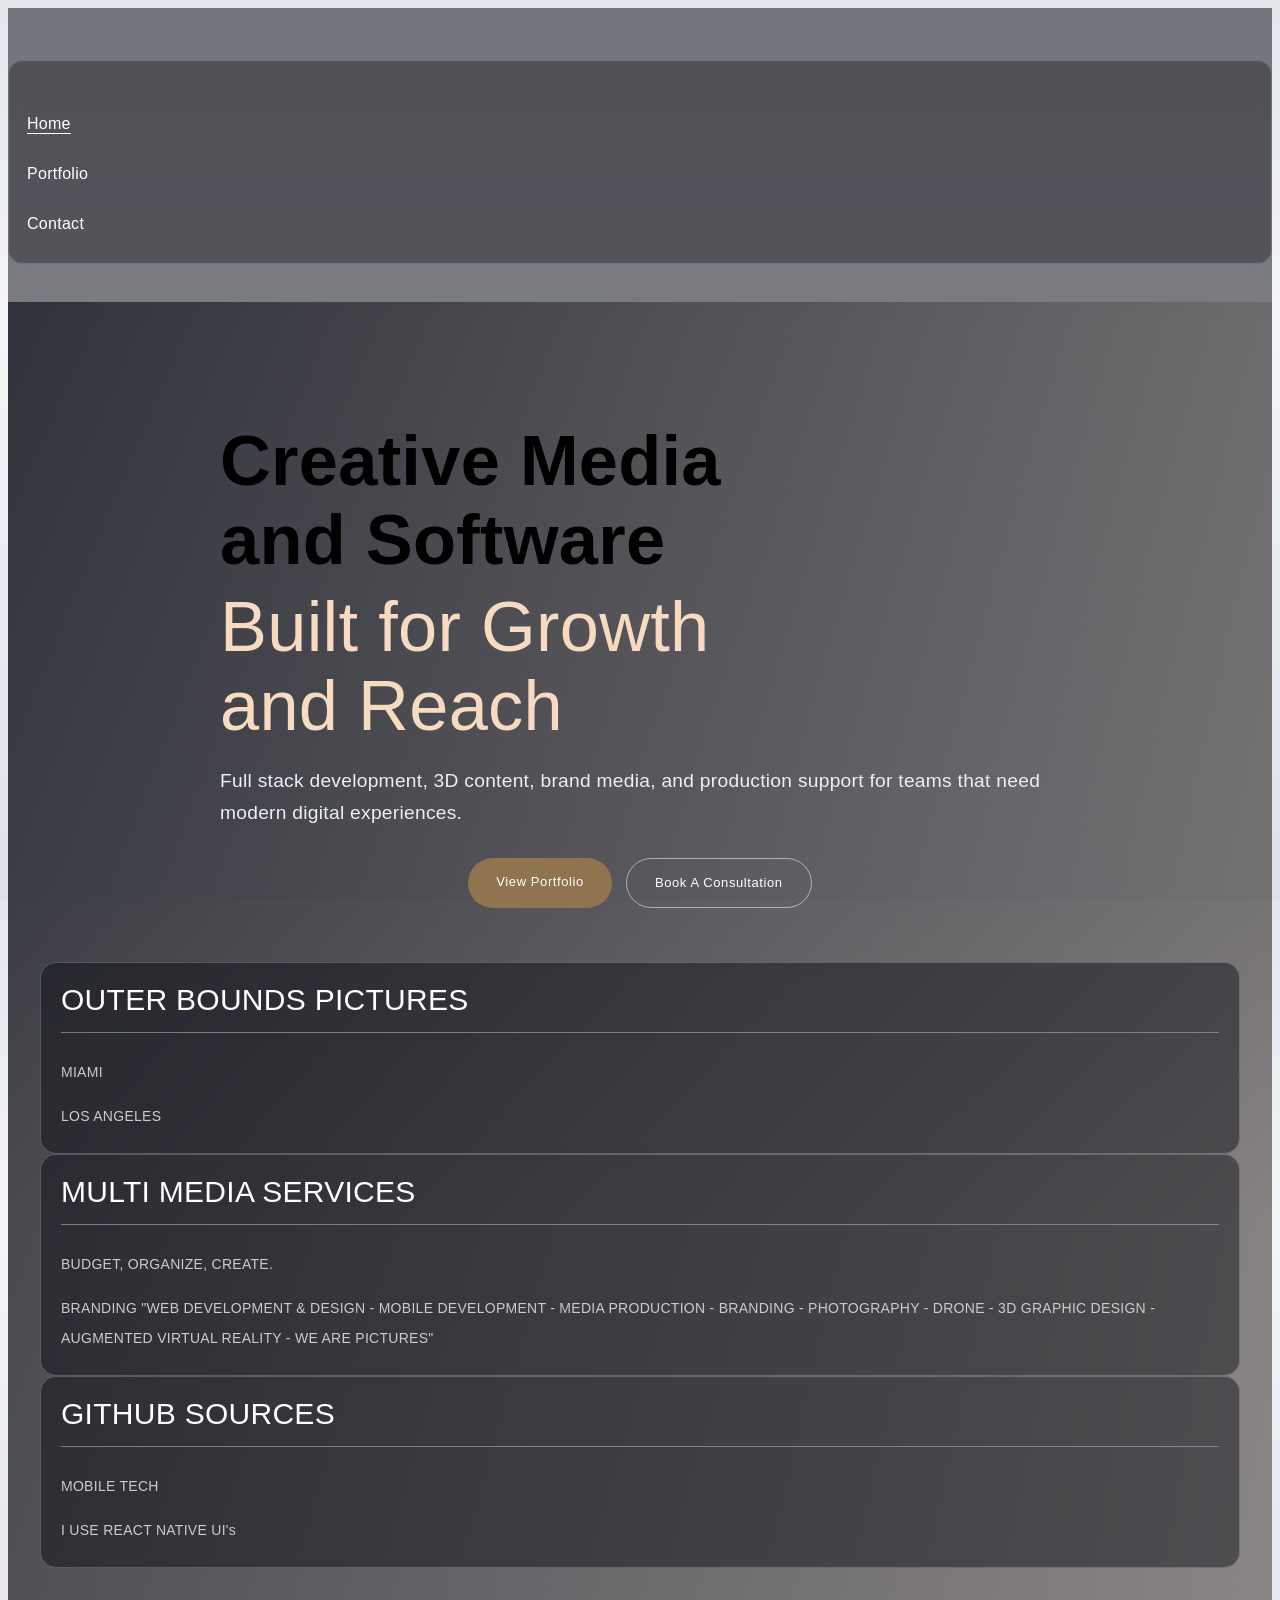
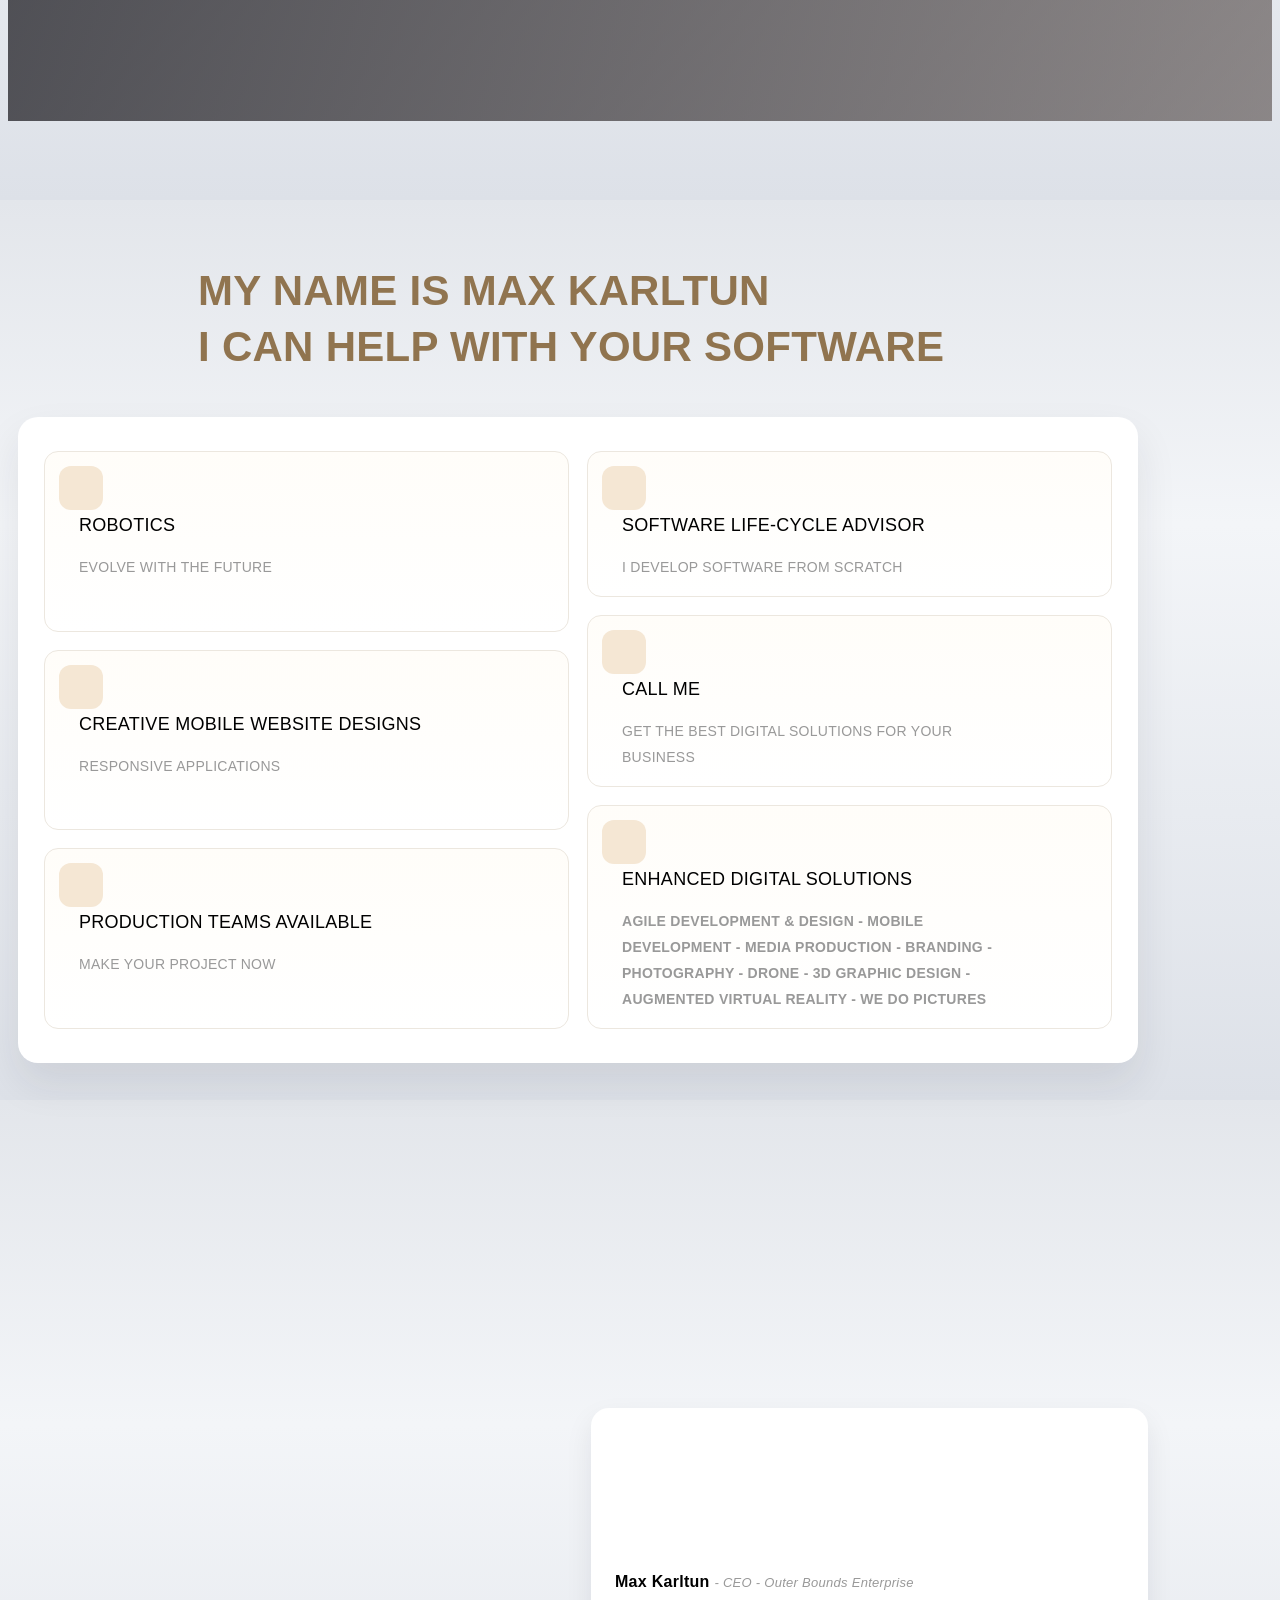
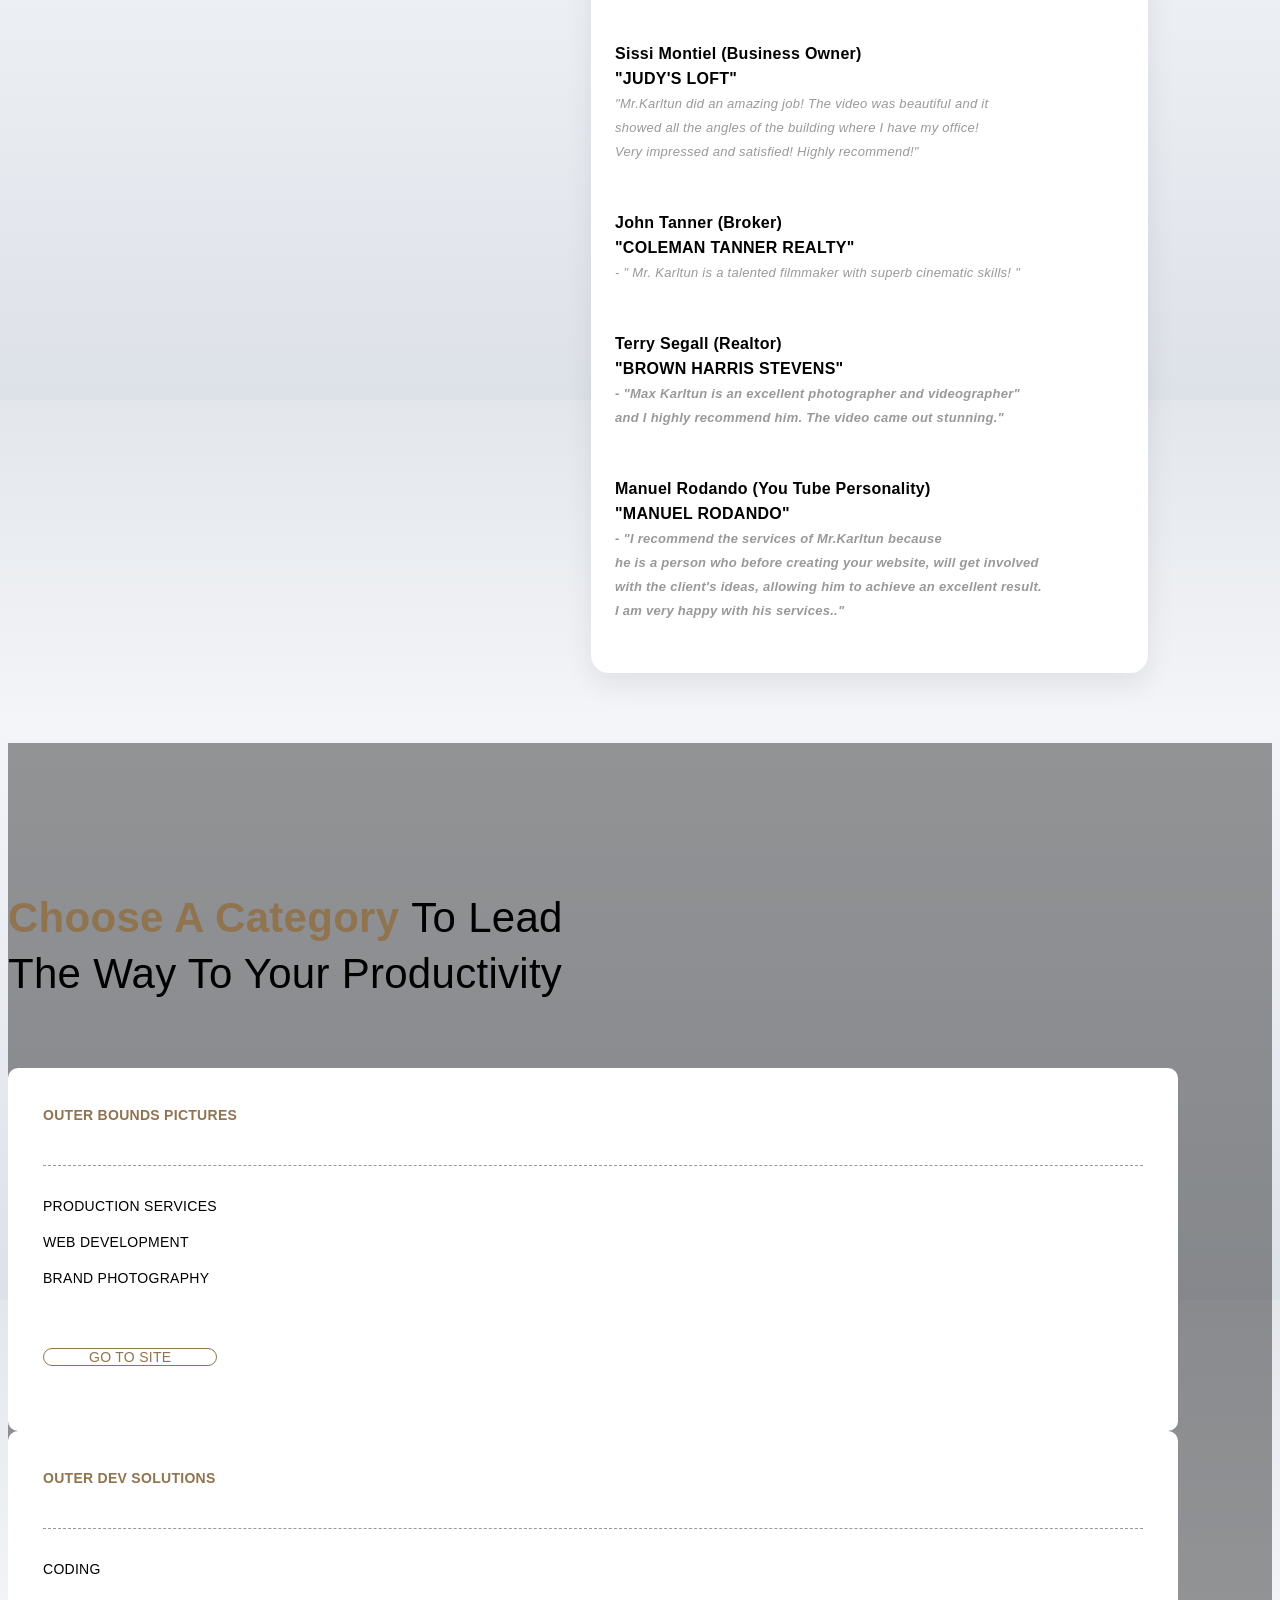
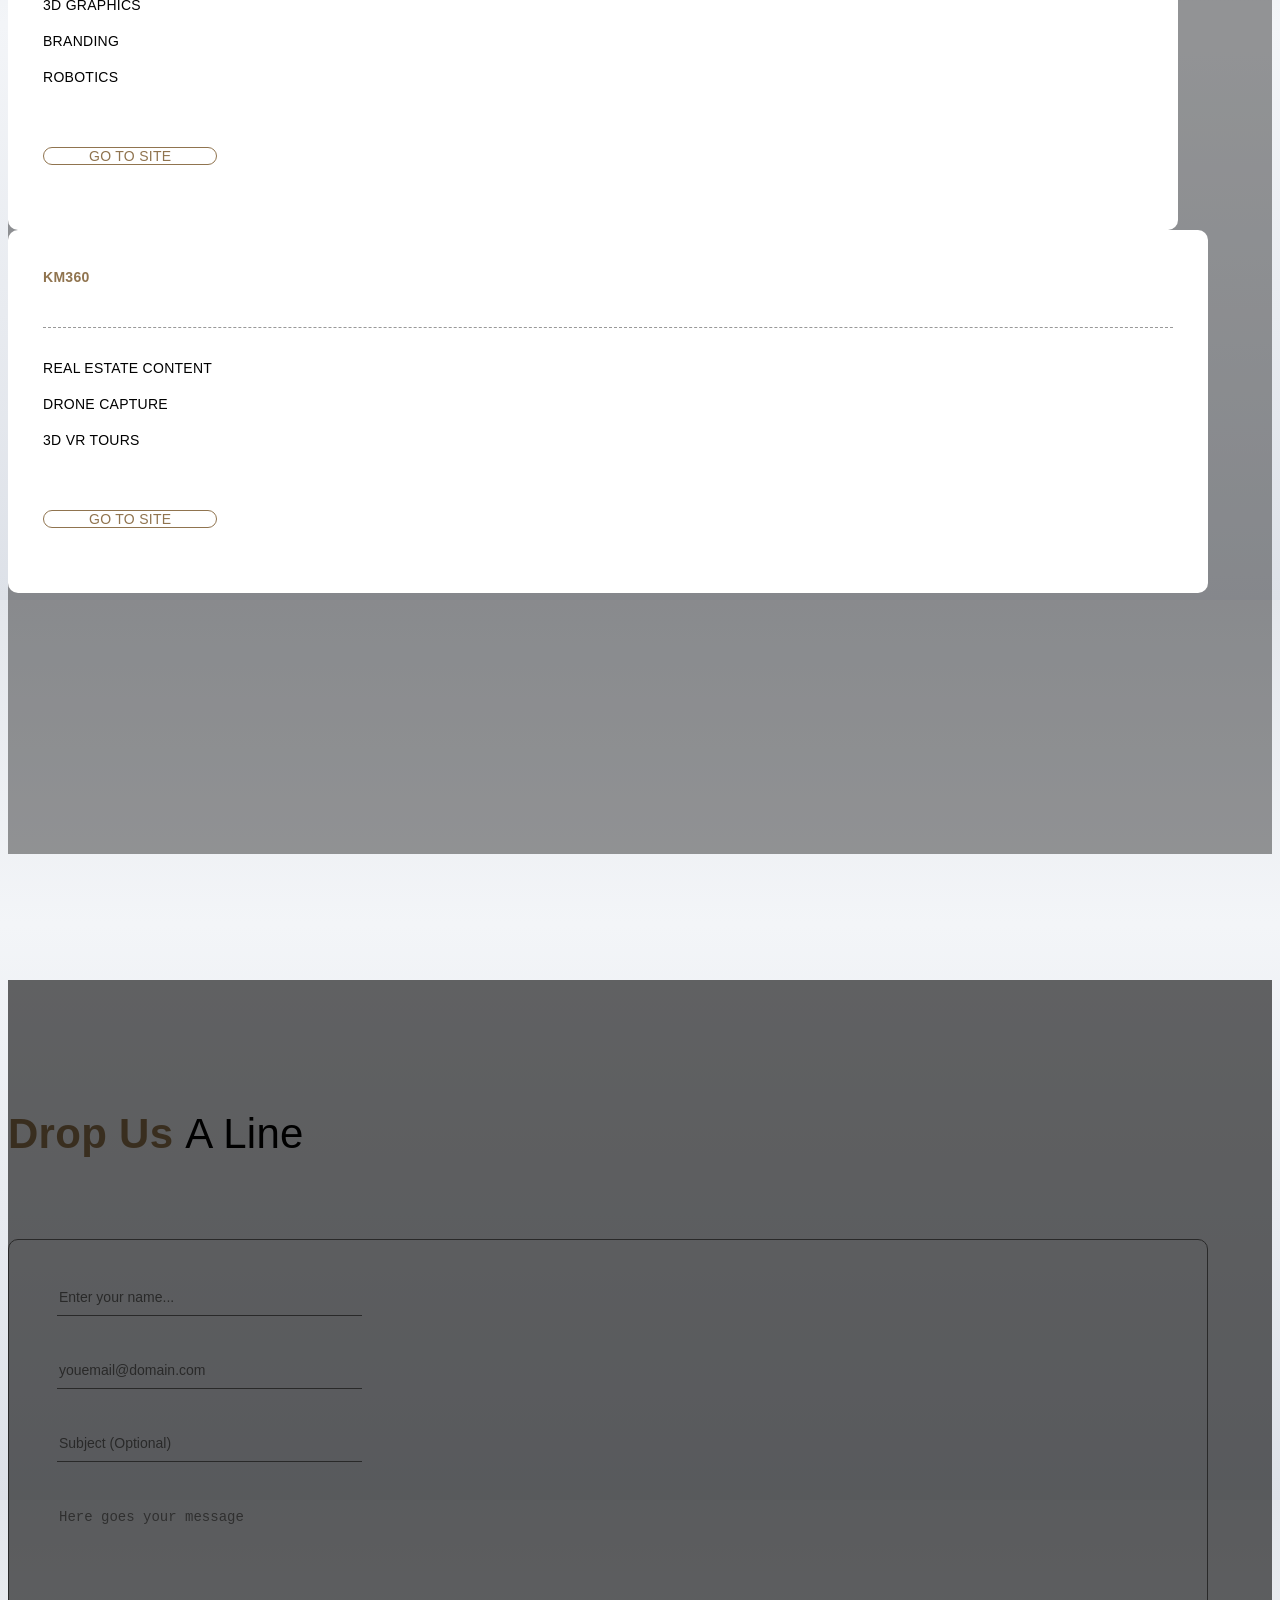
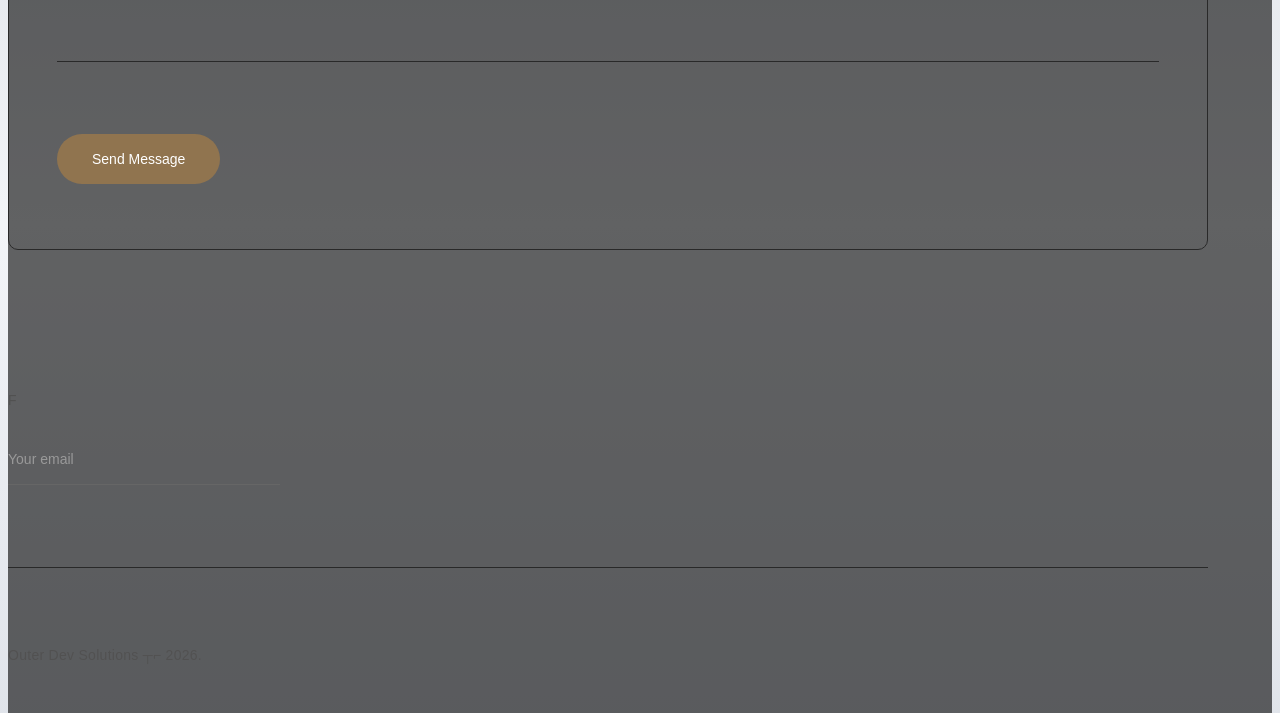
==== commit 27be648f: "new files cleanup" ====
--- a/index.html
+++ b/index.html
@@ -1,4 +1,4 @@
-<!DOCTYPE html>
+﻿<!DOCTYPE html>
 <html class = "no-js" lang = "en">
   <head>
     <meta charset    = "utf-8" />
@@ -41,7 +41,7 @@
     <script src = "assets/js/vendor/modernizr-3.7.1.min.js"></script>
   </head>
 
-  <body>
+  <body class = "home-modern">
     <!--offcanvas menu area start-->
     <div class = "body_overlay"></div>
     <div class = "offcanvas_menu">
@@ -155,44 +155,26 @@
               <div class = "col-12">
               <div class = "hero_banner_inner">
               <div class = "hero_content text-center">
-                <br>
-                <br>
-                <br>
-
                         <h1
                           class             = "text-white wow fadeInUp"
                           data-wow-delay    = "0.1s"
                           data-wow-duration = "1.1s"
                         >
-                         
-                          <span
-                            > <br />
-                       </span
-                          >
+                          Creative Media and Software
+                          <span>Built for Growth and Reach</span>
                         </h1>
                         <p
                           class             = "wow fadeInUp"
                           data-wow-delay    = "0.2s"
                           data-wow-duration = "1.2s"
                         >
-                        
-                         <br> <br />
-                        
+                          Full stack development, 3D content, brand media, and production support
+                          for teams that need modern digital experiences.
                         </p>
-                        <br>
-                      <br>
-                      <br>
-                      <br>
-                      <br>
-
-                        <!--<a
-                          class             = "btn btn-link wow fadeInUp"
-                          data-wow-delay    = "0.3s"
-                          data-wow-duration = "1.3s"
-                          href              = "#"
-                          >  
-                      </a
-                        >-->
+                        <div class = "hero_cta_group wow fadeInUp" data-wow-delay = "0.3s" data-wow-duration = "1.3s">
+                          <a class = "btn btn-link" href = "portfolio.html">View Portfolio</a>
+                          <a class = "btn btn-link btn-link-outline" href = "contact.html">Book A Consultation</a>
+                        </div>
                       </div>
 
               <div class = "template_manner_text d-flex justify-content-between">
@@ -247,7 +229,7 @@
             data-wow-delay    = "0.1s"
             data-wow-duration = "1.1s"
           >
-            MY NAME IS KARLTUN MORENO
+            MY NAME IS MAX KARLTUN
             <br>
             I CAN HELP WITH YOUR SOFTWARE  
               
@@ -359,539 +341,166 @@
         </div>
       </div>
       <div class = "services_position_img">
-      <img src   = "assets/img/bg/img1.png" alt = "" />
+     
       </div>
     </section>
     <!-- service section end-->
 
     <!-- product section start, here add more projcets 3 more ...with pictures img. -->
-   <section class = "works_slide_section">
-    <div     class = "container">
-    <div     class = "works_slide_header">
-    <div     class = "section_title">
-            <h2> <span>THE LIST OF HOUSE DEPARTMENTS & WINGS</span></h2>
-          </div> 
-
-          <div class = "tab__button d-flex">
-          <ul  class = "nav" role = "tablist">
-              <li>
-                <a
-                  class         = "active"
-                  data-toggle   = "tab"
-                  href          = "#all"
-                  role          = "tab"
-                  aria-controls = "all"
-                  aria-selected = "true"
-                >
-                OUTER BOUNDS PICTURES
-                </a>
-              </li>
-              <li>
-                <a
-                  data-toggle   = "tab"
-                  href          = "#branding"
-                  role          = "tab"
-                  aria-controls = "branding"
-                  aria-selected = "false"
-                >
-                  OUTER DEV SOLUTIONS
-                </a>
-              </li>
-              <li>
-                <a
-                  data-toggle   = "tab"
-                  href          = "#design"
-                  role          = "tab" 
-
-                  aria-controls = "design"
-                  aria-selected = "false"
-                >
-                  KM360
-                </a>
-              </li>
-              <li>
-                <a
-                  data-toggle   = "tab"
-                  href          = "#all"
-                  role          = "tab"
-                  aria-controls = "photography"
-                  aria-selected = "false"
-                >
-                  DIGITAL MEDIA
-                </a>
-              </li>
-              <li>
-                <a
-                  data-toggle   = "tab"
-                  href          = "#design"
-                  role          = "tab"
-                  aria-controls = "animation"
-                  aria-selected = "false"
-                >
-                  IOT
-                </a>
-              </li>
-
-             
-              <li>
-                <a
-                  data-toggle   = "tab"
-                  href          = "#all"
-                  role          = "tab"
-                  aria-controls = "video"
-                  aria-selected = "false"
-                >
-                  PHOTOGRAPHY
-                </a>
-              </li>
-              <li>
-                <a
-                  data-toggle   = "tab"
-                  href          = "#design"
-                  role          = "tab"
-                  aria-controls = "video"
-                  aria-selected = "false"
-                >
-                  VIDEO 
-                </a>
-              </li>
-            </ul>
+    <section class = "works_slide_section">
+      <div class = "container">
+        <div class = "works_slide_container">
+          <div class = "tab-content">
+            <div class = "tab-pane fade show active" id = "all" role = "tabpanel">
+              <div class = "works_slide_wrapper text-center">
+                <div class = "work_lide_position_img"><img src = "assets/img/others/slide-position-fixed1.png" alt = "" /></div>
+                <div class = "work_lide_position_img2"><img src = "assets/img/others/slide-position-fixed2.png" alt = "" /></div>
+                <div class = "works_slick carousel_slider_activation owl-carousel">
+                  <div class = "works_slick_list">
+                    <a href = "#"><img src = "assets/img/others/slide-img2.png" alt = "" /></a>
+                    <div class = "work_slick_text"><span>OUTER BOUNDS PICTURES</span><h2>YOUR BRAND <br />YOUR STORY</h2><a class = "btn btn-link" href = "portfolio.html">View More</a></div>
+                  </div>
+                  <div class = "works_slick_list">
+                    <a href = "#"><img src = "assets/img/others/slide-brand2.PNG" alt = "" /></a>
+                    <div class = "work_slick_text"><span>PHOTOGRAPHY</span><h2>WE HELP TELL YOUR STORY</h2><a class = "btn btn-link" href = "portfolio.html">View More</a></div>
+                  </div>
+                  <div class = "works_slick_list">
+                    <a href = "#"><img src = "assets/img/others/slide-img1.png" alt = "" /></a>
+                    <div class = "work_slick_text"><span>PRODUCTION</span><h2>CREW UP WITH <br />OUTER BOUNDS TEAM</h2><a class = "btn btn-link" href = "portfolio.html">View More</a></div>
+                  </div>
+                </div>
+              </div>
+            </div>
+
+            <div class = "tab-pane fade" id = "branding" role = "tabpanel">
+              <div class = "works_slide_wrapper text-center">
+                <div class = "work_lide_position_img"><img src = "assets/img/others/slide-position-fixed1.png" alt = "" /></div>
+                <div class = "work_lide_position_img2"><img src = "assets/img/others/slide-position-fixed2.png" alt = "" /></div>
+                <div class = "works_slick carousel_slider_activation owl-carousel">
+                  <div class = "works_slick_list">
+                    <a href = "#"><img src = "assets/img/others/App-mobile.PNG" alt = "" /></a>
+                    <div class = "work_slick_text"><span>OUTER DEV SOLUTIONS</span><h2>MOBILE WEB APPLICATIONS <br />MADE FOR YOUR BUSINESS</h2><a class = "btn btn-link" href = "portfolio.html">View More</a></div>
+                  </div>
+                  <div class = "works_slick_list">
+                    <a href = "#"><img src = "assets/img/others/Digital-marketing.PNG" alt = "" /></a>
+                    <div class = "work_slick_text"><span>MARKETING STACK</span><h2>SEO, ANALYTICS <br />AND CONTENT SYSTEMS</h2><a class = "btn btn-link" href = "portfolio.html">View More</a></div>
+                  </div>
+                  <div class = "works_slick_list">
+                    <a href = "#"><img src = "assets/img/others/single-post1.png" alt = "" /></a>
+                    <div class = "work_slick_text"><span>STRATEGY</span><h2>PLAN, BUDGET <br />AND DEPLOY WITH CLARITY</h2><a class = "btn btn-link" href = "contact.html">Reach Us</a></div>
+                  </div>
+                </div>
+              </div>
+            </div>
+
+            <div class = "tab-pane fade" id = "design" role = "tabpanel">
+              <div class = "works_slide_wrapper text-center">
+                <div class = "work_lide_position_img"><img src = "assets/img/others/slide-position-fixed1.png" alt = "" /></div>
+                <div class = "work_lide_position_img2"><img src = "assets/img/others/slide-position-fixed2.png" alt = "" /></div>
+                <div class = "works_slick carousel_slider_activation owl-carousel">
+                  <div class = "works_slick_list">
+                    <a href = "#"><img src = "assets/img/others/portfolio7.png" alt = "" /></a>
+                    <div class = "work_slick_text"><span>REAL ESTATE CONTENT</span><h2>KM360 <br />VISUAL MARKETING</h2><a class = "btn btn-link" href = "portfolio.html">View More</a></div>
+                  </div>
+                  <div class = "works_slick_list">
+                    <a href = "#"><img src = "assets/img/others/slide-3DTour.png" alt = "" /></a>
+                    <div class = "work_slick_text"><span>VIRTUAL TOURS</span><h2>3D AND 360 VR <br />PROPERTY EXPERIENCES</h2><a class = "btn btn-link" href = "portfolio.html">View More</a></div>
+                  </div>
+                  <div class = "works_slick_list">
+                    <a href = "#"><img src = "assets/img/others/360drone3.png" alt = "" /></a>
+                    <div class = "work_slick_text"><span>DRONE CAPTURE</span><h2>AERIAL IMAGES <br />THAT CONVERT</h2><a class = "btn btn-link" href = "portfolio.html">View More</a></div>
+                  </div>
+                </div>
+              </div>
+            </div>
+
+            <div class = "tab-pane fade" id = "digital" role = "tabpanel">
+              <div class = "works_slide_wrapper text-center">
+                <div class = "work_lide_position_img"><img src = "assets/img/others/slide-position-fixed1.png" alt = "" /></div>
+                <div class = "work_lide_position_img2"><img src = "assets/img/others/slide-position-fixed2.png" alt = "" /></div>
+                <div class = "works_slick carousel_slider_activation owl-carousel">
+                  <div class = "works_slick_list">
+                    <a href = "#"><img src = "assets/img/others/blogger-1.PNG" alt = "" /></a>
+                    <div class = "work_slick_text"><span>DIGITAL MEDIA</span><h2>BLOGGING AND CONTENT <br />FOR BRAND AUTHORITY</h2><a class = "btn btn-link" href = "portfolio.html">View More</a></div>
+                  </div>
+                  <div class = "works_slick_list">
+                    <a href = "#"><img src = "assets/img/others/marketing.PNG" alt = "" /></a>
+                    <div class = "work_slick_text"><span>CAMPAIGNS</span><h2>SOCIAL CONTENT <br />AND MEDIA REACH</h2><a class = "btn btn-link" href = "portfolio.html">View More</a></div>
+                  </div>
+                  <div class = "works_slick_list">
+                    <a href = "#"><img src = "assets/img/others/space-youtube.png" alt = "" /></a>
+                    <div class = "work_slick_text"><span>CHANNEL STRATEGY</span><h2>LONG FORM CONTENT <br />THAT BUILDS TRUST</h2><a class = "btn btn-link" href = "portfolio.html">View More</a></div>
+                  </div>
+                </div>
+              </div>
+            </div>
+
+            <div class = "tab-pane fade" id = "iot" role = "tabpanel">
+              <div class = "works_slide_wrapper text-center">
+                <div class = "work_lide_position_img"><img src = "assets/img/others/slide-position-fixed1.png" alt = "" /></div>
+                <div class = "work_lide_position_img2"><img src = "assets/img/others/slide-position-fixed2.png" alt = "" /></div>
+                <div class = "works_slick carousel_slider_activation owl-carousel">
+                  <div class = "works_slick_list">
+                    <a href = "#"><img src = "assets/img/others/slide-brand2.PNG" alt = "" /></a>
+                    <div class = "work_slick_text"><span>IOT PROTOTYPES</span><h2>CONNECTED DEVICE <br />EXPERIENCE DESIGN</h2><a class = "btn btn-link" href = "portfolio.html">View More</a></div>
+                  </div>
+                  <div class = "works_slick_list">
+                    <a href = "#"><img src = "assets/img/others/App-mobile.PNG" alt = "" /></a>
+                    <div class = "work_slick_text"><span>MOBILE CONTROL</span><h2>APP INTERFACES <br />FOR SMART SYSTEMS</h2><a class = "btn btn-link" href = "portfolio.html">View More</a></div>
+                  </div>
+                  <div class = "works_slick_list">
+                    <a href = "#"><img src = "assets/img/others/Digital-marketing.PNG" alt = "" /></a>
+                    <div class = "work_slick_text"><span>DEPLOYMENT</span><h2>TRACK PERFORMANCE <br />WITH LIVE DATA</h2><a class = "btn btn-link" href = "contact.html">Reach Us</a></div>
+                  </div>
+                </div>
+              </div>
+            </div>
+
+            <div class = "tab-pane fade" id = "photography" role = "tabpanel">
+              <div class = "works_slide_wrapper text-center">
+                <div class = "work_lide_position_img"><img src = "assets/img/others/slide-position-fixed1.png" alt = "" /></div>
+                <div class = "work_lide_position_img2"><img src = "assets/img/others/slide-position-fixed2.png" alt = "" /></div>
+                <div class = "works_slick carousel_slider_activation owl-carousel">
+                  <div class = "works_slick_list">
+                    <a href = "#"><img src = "assets/img/others/single-post5.png" alt = "" /></a>
+                    <div class = "work_slick_text"><span>HEADSHOTS</span><h2>EXECUTIVE PORTRAITS <br />FOR A STRONG FIRST IMPRESSION</h2><a class = "btn btn-link" href = "portfolio.html">View More</a></div>
+                  </div>
+                  <div class = "works_slick_list">
+                    <a href = "#"><img src = "assets/img/others/slide-brand2.PNG" alt = "" /></a>
+                    <div class = "work_slick_text"><span>BRAND PHOTOGRAPHY</span><h2>CLEAN VISUAL STORIES <br />FOR WEB AND SOCIAL</h2><a class = "btn btn-link" href = "portfolio.html">View More</a></div>
+                  </div>
+                  <div class = "works_slick_list">
+                    <a href = "#"><img src = "assets/img/others/slide-img3.png" alt = "" /></a>
+                    <div class = "work_slick_text"><span>PRODUCT SHOOTS</span><h2>COMMERCIAL IMAGES <br />THAT SELL</h2><a class = "btn btn-link" href = "portfolio.html">View More</a></div>
+                  </div>
+                </div>
+              </div>
+            </div>
+
+            <div class = "tab-pane fade" id = "video" role = "tabpanel">
+              <div class = "works_slide_wrapper text-center">
+                <div class = "work_lide_position_img"><img src = "assets/img/others/slide-position-fixed1.png" alt = "" /></div>
+                <div class = "work_lide_position_img2"><img src = "assets/img/others/slide-position-fixed2.png" alt = "" /></div>
+                <div class = "works_slick carousel_slider_activation owl-carousel">
+                  <div class = "works_slick_list">
+                    <a href = "#"><img src = "assets/img/others/slide-img1.png" alt = "" /></a>
+                    <div class = "work_slick_text"><span>VIDEO PRODUCTION</span><h2>STORYBOARD, SHOOT <br />AND EDIT END-TO-END</h2><a class = "btn btn-link" href = "portfolio.html">View More</a></div>
+                  </div>
+                  <div class = "works_slick_list">
+                    <a href = "#"><img src = "assets/img/others/self-improve.PNG" alt = "" /></a>
+                    <div class = "work_slick_text"><span>SOCIAL VIDEO</span><h2>SHORT FORMAT CONTENT <br />FOR DAILY DISTRIBUTION</h2><a class = "btn btn-link" href = "portfolio.html">View More</a></div>
+                  </div>
+                  <div class = "works_slick_list">
+                    <a href = "#"><img src = "assets/img/others/business-plan.PNG" alt = "" /></a>
+                    <div class = "work_slick_text"><span>CAMPAIGN VIDEO</span><h2>BUSINESS PLAN <br />TO MARKET LAUNCH</h2><a class = "btn btn-link" href = "contact.html">Reach Us</a></div>
+                  </div>
+                </div>
+              </div>
+            </div>
           </div>
         </div>
       </div>
-
-
-
-
-
-      <!-- SLIDER BELOW ??? Fix this section  -->
-      <div class = "works_slide_container">
-      <div class = "tab-content">
-      <div class = "tab-pane fade show active" id                    = "all" role = "tabpanel">
-      <div class = "works_slide_wrapper text-center">
-      <div class = "work_lide_position_img">
-      <img src   = "assets/img/others/slide-position-fixed1.png" alt = "" />
-              </div>
-              <div class = "work_lide_position_img2">
-              <img src   = "assets/img/others/slide-position-fixed2.png" alt = "" />
-              </div>
-              <div  class = "works_slick carousel_slider_activation owl-carousel">
-              <div  class = "works_slick_list">
-              <a    href  = "#"
-              ><img src   = "assets/img/others/slide-img2.png" alt = ""
-                  /></a>
-                  <div class = "work_slick_text">
-                    <span>OUTER BOUNDS PICTURES</span>
-                    <h2>
-                      YOUR BRAND <br />
-                      YOUR STORY
-                    </h2>
-                    <a class = "btn btn-link" href = "#branding">More</a>
-                  </div>
-                </div>
-                <div  class = "works_slick_list">
-                <a    href  = "#"
-                ><img src   = "assets/img/others/slide-brand2.PNG" alt = ""
-                  /></a>
-                  <div class = "work_slick_text">
-                    <span>PHOTOGRAPHY</span>
-                    <h2>
-                      "WE HELP TELL YOUR STORY" <br />
-                      
-                    </h2>
-                    <a class = "btn btn-link" href = "#">View More</a>
-                  </div>
-                </div>
-                <div  class = "works_slick_list">
-                <a    href  = "#"
-                ><img src   = "assets/img/others/single-post5.png" alt = ""
-                  /></a>
-                  <div class = "work_slick_text">
-                    <span>HEADSHOTS</span>
-                    <h2>
-                      WE DO GREAT PORTRAITS <br />
-                       MADE TO LOOK SHARP
-                    </h2>
-                    <a class = "btn btn-link" href = "#">View More</a>
-                  </div>
-                </div>
-                <div  class = "works_slick_list">
-                <a    href  = "#"
-                ><img src   = "assets/img/others/slide-img1.png" alt = ""
-                  /></a>
-                  <div class = "work_slick_text">
-                    <span>PRODUCTION</span>
-                    <h2>
-                      CREW UP WITH <br />
-                      OUTER BOUNDS TEAM
-                    </h2>
-                    <a class = "btn btn-link" href = "#">View More</a>
-                  </div>
-                </div>
-              </div>
-            </div>
-          </div>
-          <div class = "tab-pane fade" id                                = "branding" role = "tabpanel">
-          <div class = "works_slide_wrapper text-center">
-          <div class = "work_lide_position_img">
-          <img src   = "assets/img/others/slide-position-fixed1.png" alt = "" />
-              </div>
-              <div class = "work_lide_position_img2">
-              <img src   = "assets/img/others/slide-position-fixed2.png" alt = "" />
-              </div>
-              <div  class = "works_slick carousel_slider_activation owl-carousel">
-              <div  class = "works_slick_l
-              ist">
-              <a    href  = "#"
-              ><img src   = "assets/img/others/slide-position-fixed2.png" alt = ""
-                  /></a>
-                  <div class = "work_slick_text">
-                    <span>OUTER DEV SOLUTIONS</span>
-                    <h2>
-                      MOBILE WEB APPLICATIONS <br />
-                    MADE JUST FOR YOU
-                    </h2>
-                    <a class = "btn btn-link" href = "#">View More</a>
-                  </div>
-                </div>
-                <div  class = "works_slick_list">
-                <a    href  = "#"
-            
-                  /></a>
-                  <div class = "work_slick_text">
-                    <span>DECADE OF EXPERIENCE</span>
-                    <h2>
-                      PROFESSIONAL <br />
-                      CONTENT BRANDING
-                    </h2>
-                    <a class = "btn btn-link" href = "#">View More</a>
-                  </div>
-                </div>
-                <div  class = "works_slick_list">
-                <a    href  = "#"
-                ><img src   = "assets/img/others/space-youtube.png" alt = ""
-                  /></a>
-                  <div class = "work_slick_text">
-                    <span>TRACK RETURN ON INVESTMENT
-                    <h2>
-                      SEO  <br />
-                      
-                    </h2>
-                    <a class = "btn btn-link" href = "#">View More</a>
-                  </div>
-                </div>
-                <div  class = "works_slick_list">
-                <a    href  = "#"
-                ><img src   = "assets/img/others/single-post1.png" alt = ""
-                  /></a>
-                  <div class = "work_slick_text">
-                    <span>FUNNEL PLANNING</span>
-                    <h2>
-                      MARKETING STRATEGY <br />
-                      PLAN - BUDGET - SCHEDULE
-                    </h2>
-                    <a class = "btn btn-link" href = "#">View More</a>
-                  </div>
-                </div>
-              </div>
-            </div>
-          </div>
-          <div class = "tab-pane fade" id  = "design" role = "tabpanel">
-          <div class = "works_slide_wrapper text-center">
-          <div class = "work_lide_position_img">
-          <img src   = "assets/img/others/slide-img2.png" alt = "" />
-              </div>
-              <div class = "work_lide_position_img2">
-              <img src   = "assets/img/others/slide-position-fixed2.png" alt = "" />
-              </div>
-              <div  class = "works_slick carousel_slider_activation owl-carousel">
-              <div  class = "works_slick_list">
-              <a    href  = "#"
-              ><img src   = "assets/img/others/portfolio7.png" alt = ""
-                  /></a>
-
-
-
-
-
-
-
-
-
-
-
-
-
-
-
-
-
-
-
-
-                  <div class = "work_slick_text">
-                    <span>REAL ESTATE CONTENT </span>
-                    <h2>
-                      KARLTUN MORENO <br />
-                      360
-                    </h2>
-                    <a class = "btn btn-link" href = "#">View More</a>
-                  </div>
-                </div>
-                <div  class = "works_slick_list">
-                <a    href  = "#"
-                ><img src   = "assets/img/others/slide-img3.png" alt = ""
-                  /></a>
-                  <div class = "work_slick_text">
-                    <span>PHOTOGRAPHY & VIDEO EDITING</span>
-                    <h2>
-                      RESIDENTIAL <br />
-                      COMMERCIAL
-                    </h2>
-                    <a class = "btn btn-link" href = "#">View More</a>
-                  </div>
-                </div>
-                <div  class = "works_slick_list">
-                <a    href  = "#"
-                ><img src   = "assets/img/others/slide-3DTour.png" alt = ""
-                  /></a>
-                  <div class = "work_slick_text">
-                    <span>VIRTUAL TOURS</span>
-                    <h2>
-                      3D - 360 VR <br />
-                      TOURS
-                    </h2>
-                    <a class = "btn btn-link" href = "#">View More</a>
-                  </div>
-                </div>
-                <div  class = "works_slick_list">
-                <a    href  = "#"
-                ><img src   = "assets/img/others/360drone3.png" alt = ""
-                  /></a>
-                  <div class = "work_slick_text">
-                    <span>DRONE CAPTURE</span>
-                    <h2>
-                      AERIAL IMAGES <br />
-                      
-                    </h2>
-                    <a class = "btn btn-link" href = "#">View More</a>
-                  </div>
-                </div>
-              </div>
-            </div>
-          </div>
-          <div class = "tab-pane fade" id                                = "photography" role = "tabpanel">
-          <div class = "works_slide_wrapper text-center">
-          <div class = "work_lide_position_img">
-          <img src   = "assets/img/others/slide-position-fixed1.png" alt = "" />
-              </div>
-              <div class = "work_lide_position_img2">
-              <img src   = "assets/img/others/slide-position-fixed2.png" alt = "" />
-              </div>
-              <div  class = "works_slick carousel_slider_activation owl-carousel">
-              <div  class = "works_slick_list">
-              <a    href  = "#"
-              ><img src   = "assets/img/others/space-youtube.png" alt = ""
-                  /></a>
-                  <!--<div class = "work_slick_text">
-                    <span>Tech Talk Show on You Tube </span>
-                    <h2>
-                      Outer Bounds <br />
-                      Network
-                    </h2>
-                    <a class = "btn btn-link" href = "#">View More</a>
-                  </div>
-                </div>
-                <div  class = "works_slick_list">
-                <a    href  = "#"
-                ><img src   = "assets/img/others/subscribe-1.png" alt = ""
-                  /></a>
-                  <div class = "work_slick_text">
-                    <span>You Tube Talk show</span>
-                    <h2>
-                      You Tube <br />
-                      Television
-                    </h2>
-                    <a class = "btn btn-link" href = "#">View More</a>
-                  </div>
-                </div>
-                <div  class = "works_slick_list">
-                <a    href  = "#"
-                ><img src   = "assets/img/others/follow-me.png" alt = ""
-                  /></a>
-                 <div class = "work_slick_text">
-                    <span>Follow me on </span>
-                    <h2>
-                      You Tube <br />
-                      click below
-                    </h2>
-                    <a class = "btn btn-link" href = "#">YouTube</a>
-                  </div>
-                </div>
-                <div  class = "works_slick_list">
-                <a    href  = "#"
-                ><img src   = "assets/img/others/kmblog1.png" alt = ""
-                  /></a>
-                  <div class = "work_slick_text">
-                    <span>Outer Bounds Network</span>
-                    <h2>
-                      Follow Our <br />
-                      Blog
-                    </h2>
-                    <a class = "btn btn-link" href = "#">View More</a>
-                  </div>-->
-                </div>
-              </div>
-            </div>
-          </div>
-          <div class = "tab-pane fade" id                                = "animation" role = "tabpanel">
-          <div class = "works_slide_wrapper text-center">
-          <div class = "work_lide_position_img">
-          <img src   = "assets/img/others/slide-position-fixed1.png" alt = "" />
-              </div>
-              <div class = "work_lide_position_img2">
-              <img src   = "assets/img/others/slide-position-fixed2.png" alt = "" />
-              </div>
-              <div  class = "works_slick carousel_slider_activation owl-carousel">
-              <div  class = "works_slick_list">
-              <a    href  = "#"
-              ><img src   = "assets/img/others/Digital-marketing.PNG" alt = ""
-                  /></a>
-                  <div class = "work_slick_text">
-                    <span>GOOGLE ANALYTICS  </span>
-                    <h2>
-                      SEO <br />
-                      SOLUTIONS
-                    </h2>
-                    <a class = "btn btn-link" href = "#">View More</a>
-                  </div>
-                </div>
-                <div  class = "works_slick_list">
-                <a    href  = "#"
-                ><img src   = "assets/img/others/App-mobile.PNG" alt = ""
-                  /></a>
-                  <div class = "work_slick_text">
-                    <span>WE TEST AND DEPLOY APPS</span>
-                    <h2>
-                      As a full-stack developer, I seamlessly combine code and creativity.
-                       Whether sculpting elegant front-end interfaces or orchestrating back-end magic, I create digital solutions that work.
-                       <br />
-                      
-                    </h2>
-                    <a class = "btn btn-link" href = "#"></a>
-                  </div>
-                </div>
-                <div  class = "works_slick_list">
-                <a    href  = "#"
-                ><img src   = "assets/img/others/blogger-1.PNG" alt = ""
-                  /></a>
-                  <div class = "work_slick_text">
-                    <span></span>
-                    <h2>
-                       <br />
-                      
-                    </h2>
-                    <a class = "btn btn-link" href = "#"></a>
-                  </div>
-                </div>
-                <div  class = "works_slick_list">
-                <a    href  = "#"
-                ><img src   = "assets/img/others/marketing.PNG" alt = ""
-                  /></a>
-                  <div class = "work_slick_text">
-                    <span></span>
-                    <h2>
-                        <br />
-                      
-                    </h2>
-                    <a class = "btn btn-link" href = "#"></a>
-                  </div>
-                </div>
-              </div>
-            </div>
-          </div>
-
-
-         <div class = "tab-pane fade" id                                = "video" role = "tabpanel">
-         <div class = "works_slide_wrapper text-center">
-         <div class = "work_lide_position_img">
-         <img src   = "assets/img/others/slide-position-fixed1.png" alt = "" />
-              </div>
-              <div class = "work_lide_position_img2">
-              <img src   = "assets/img/others/slide-position-fixed2.png" alt = "" />
-              </div>
-
-
-             <!--  <div class = "works_slick carousel_slider_activation owl-carousel">
-             <div  class      = "works_slick_list">
-             <a    href       = "#"
-             ><img src        = "assets/img/others/career.PNG" alt = ""
-                  /></a>-->
-
-
-
-
-                  <div class = "work_slick_text">
-                    <span>Seek a Professional</span>
-                    <h2>
-                      Hire a Pro! <br />
-                      
-
-                    </h2>
-                    <a class = "btn btn-link" href = "#">Reach Us</a>
-                  </div>
-                </div>
-                <div  class = "works_slick_list">
-                <a    href  = "#"
-                ><img src   = "assets/img/others/self-improve.PNG" alt = ""
-                  /></a>
-                  <div class = "work_slick_text">
-                    <span>Self Improvement</span>
-                    <h2>
-                       <br />
-                      
-                    </h2>
-                    <a class = "btn btn-link" href = "#">Reach Us!</a>
-                  </div>
-                </div>
-                <div  class = "works_slick_list">
-                <a    href  = "#"
-                ><img src   = "assets/img/others/business-plan.PNG" alt = ""
-                  /></a>
-                  <div class = "work_slick_text">
-                    <span>Meet With Us!</span>
-                    <h2>
-                      Business Plan <br />
-                      
-                    </h2>
-                    <a class = "btn btn-link" href = "#">View More</a>
-                  </div>
-                </div>
-                <div  class = "works_slick_list">
-                <a    href  = "#"
-                ><img src   = "assets/img/others/budget-plan.PNG" alt = ""
-                  /></a>
-                  <div class = "work_slick_text">
-                    <span>Plan & Prepare</span>
-                    <h2>
-                      Lets Partner Up!<br />
-                      
-                    </h2>
-                    <a class = "btn btn-link" href = "#"></a>
-                  </div>
-                </div>
-              </div>
-            </div>
-          </div>
-        </div>
-      </div>
-      <div class = "view_all_works text-center">
-      <a   href  = "#"></a>
-      </div>
-    <!--section>-->
-
-
-
+    </section>
 
     <!-- product section end -->
 
@@ -933,7 +542,7 @@
                       data-wow-duration = "1.4s"
                     >
                       <p>
-                        <a href = "#">Karltun Moreno </a> - CEO - Outer Bounds Enterprise
+                        <a href = "#">Max Karltun </a> - CEO - Outer Bounds Enterprise
                       </p>
                     </div>
                   </div>
@@ -964,7 +573,7 @@
                           <br>
                           "JUDY'S LOFT"</a> 
                         <br>
-                         "Karltunmoreno360 did an amazing job! The video was beautiful and it 
+                         "Mr.Karltun did an amazing job! The video was beautiful and it 
                          <br>
                          showed all the angles of the building where I have my office! 
                          <br>
@@ -988,7 +597,7 @@
                           "COLEMAN TANNER REALTY"
                           <br> 
                           
-                           </a> - " Karltun is a talented filmmaker with superb cinematic skills! "
+                           </a> - " Mr. Karltun is a talented filmmaker with superb cinematic skills! "
                       </p>
                     </div>
                   </div>
@@ -1014,7 +623,7 @@
                         "BROWN HARRIS STEVENS"
                         <br>
                         
-                         </a> - "Karltun is an excellent photographer and videographer" 
+                         </a> - "Max Karltun is an excellent photographer and videographer" 
                          <br>
                          and I highly recommend him. The video came out stunning." 
                     </p>
@@ -1042,7 +651,7 @@
                       "MANUEL RODANDO"
                       <br>
                       
-                       </a> - "I recommend the services of Karltun Moreno because 
+                       </a> - "I recommend the services of Mr.Karltun because 
                        <br>
                        he is a person who before creating your website, will get involved 
                        <br>
@@ -1482,7 +1091,7 @@
                     /></a>
                   </div>
                   <div class                               = "copyright_right">
-                  <p>  Outer Dev Solutions © 2026. <i class = "ion-heart"></i></p>
+                  <p>  Outer Dev Solutions ┬⌐ 2026. <i class = "ion-heart"></i></p>
                   </div>
                 </div>
                 <div class = "footer_social">
@@ -1522,7 +1131,7 @@
                     </li>
                     <li>
                       <a
-                            href                 = "https://www.linkedin.com/in/karltun-moreno-full-stack-web-developer-0a910a46/"
+                            href                 = "https://www.linkedin.com/in/max-karltun-0a910a46/"
                             data-tippy           = "Linkedin"
                             data-tippy-inertia   = "true"
                             data-tippy-delay     = "50"
@@ -1533,24 +1142,13 @@
                     </li>
                     <li>
                       <a
-                            href                 = "https://www.youtube.com/@Karltun-Moreno"
+                            href                 = "https://www.youtube.com/@maxkarltun"
                             data-tippy           = "Youtube"
                             data-tippy-inertia   = "true"
                             data-tippy-delay     = "50"
                             data-tippy-arrow     = "true"
                             data-tippy-placement = "top"
                         ><i class                = "ei ei-social_youtube"></i
-                      ></a>
-                    </li>
-                    <li>
-                      <a
-                            href                 = "https://www.pinterest.com/karltun1176/"
-                            data-tippy           = "Pinterest"
-                            data-tippy-inertia   = "true"
-                            data-tippy-delay     = "50"
-                            data-tippy-arrow     = "true"
-                            data-tippy-placement = "top"
-                        ><i class                = "ei ei-social_pinterest"></i
                       ></a>
                     </li>
                   </ul>
--- a/assets/css/style.css
+++ b/assets/css/style.css
@@ -0,0 +1,5794 @@
+/* Testimonial Section Desktop/Laptop Layout */
+@media only screen and (min-width: 992px) {
+  .testimonial-flex-desktop {
+    display: flex;
+    align-items: flex-start;
+    gap: 40px;
+    position: relative;
+  }
+  .testimonial_img_huge {
+    flex: 0 0 50%;
+    display: flex;
+    align-items: flex-start;
+    justify-content: flex-end;
+    position: relative;
+    z-index: 2;
+    margin-top: 40px; /* moved down from -120px to 40px */
+  }
+  .testimonial_img_huge img {
+    width: 100%;
+    max-width: 600px;
+    height: auto;
+    object-fit: cover;
+    box-shadow: 0 8px 32px rgba(0,0,0,0.18);
+    border-radius: 24px;
+  }
+  .testimonial_inner {
+    flex: 1 1 50%;
+    background: rgba(255,255,255,0.92);
+    padding: 48px 32px 48px 0;
+    border-radius: 24px;
+    box-shadow: 0 4px 24px rgba(0,0,0,0.08);
+    margin-top: 40px;
+  }
+}
+
+@media only screen and (min-width: 768px) and (max-width: 991px) {
+  .testimonial-flex-desktop {
+    display: flex;
+    flex-direction: column;
+    align-items: center;
+    gap: 24px;
+    position: relative;
+  }
+  .testimonial_img_huge {
+    margin: 40px auto 32px auto; /* moved down for tablets */
+    display: flex;
+    justify-content: center;
+    max-width: 420px;
+  }
+  .testimonial_img_huge img {
+    width: 100%;
+    max-width: 420px;
+    border-radius: 20px;
+  }
+  .testimonial_inner {
+    padding: 32px 0;
+    margin-top: 0;
+    border-radius: 20px;
+    width: 100%;
+  }
+}
+/*  
+    CSS INDEX
+    =========================================
+    01. hero_banner_innerhero_banner_innereader css here
+    02. slider area css here
+    03. blog css here
+    04. testimonial css here
+    05. other css here
+    06. footer css here
+    07. services css here
+    08. about css here
+    09. contact page css here
+*/
+@import url("https://fonts.googleapis.com/css2?family=Roboto:ital,wght@0,100;0,300;0,400;0,500;0,700;0,900;1,100;1,300;1,400;1,500;1,900&display=swap");
+* {
+  box-sizing: border-box;
+}
+
+/*----------------------------------------*/
+/*  01. Theme default CSS
+/*----------------------------------------*/
+/*-- Google Font --*/
+/*-- Common Style --*/
+*,
+*::after,
+*::before {
+  box-sizing: border-box;
+}
+
+html,
+body {
+  height: 100%;
+}
+
+body {
+  line-height: 24px;
+  font-size: 14px;
+  font-style: normal;
+  font-weight: 400;
+  visibility: visible;
+  font-family: "Roboto", sans-serif;
+  color: #000000;
+  letter-spacing: 0.02em;
+}
+
+h1,
+h2,
+h3,
+h4,
+h5,
+h6 {
+  font-weight: 400;
+  margin-top: 0;
+  font-family: "Roboto", sans-serif;
+}
+
+h1 {
+  font-size: 48px;
+  line-height: 1;
+  font-weight: 700;
+}
+
+h2 {
+  font-size: 36px;
+  line-height: 36px;
+}
+
+h3 {
+  font-size: 30px;
+  line-height: 30px;
+}
+
+h4 {
+  font-size: 16px;
+  line-height: 19px;
+}
+
+h5 {
+  font-size: 14px;
+  line-height: 18px;
+}
+
+h6 {
+  font-size: 12px;
+  line-height: 14px;
+}
+
+p:last-child {
+  margin-bottom: 0;
+}
+
+a,
+button {
+  color: inherit;
+  line-height: inherit;
+  text-decoration: none;
+  cursor: pointer;
+}
+
+a,
+button,
+img,
+input,
+span {
+  transition: all 0.3s ease 0s;
+}
+
+.responsive {
+  width: 100%;
+
+  height: auto;
+}
+
+.btn:focus {
+  box-shadow: none;
+}
+
+*:focus {
+  outline: none !important;
+}
+
+a:focus {
+  color: inherit;
+  outline: none;
+  text-decoration: none;
+}
+
+a:hover {
+  text-decoration: none;
+}
+
+button,
+input[type="submit"] {
+  cursor: pointer;
+}
+
+img {
+  max-width: 100%;
+  height: auto;
+}
+
+ul {
+  list-style: outside none none;
+  margin: 0;
+  padding: 0;
+}
+
+figure {
+  padding: 0;
+  margin: 0;
+}
+
+/*-- 
+    - Common Classes
+-----------------------------------------*/
+.fix {
+  overflow: hidden;
+}
+
+.hidden {
+  display: none;
+}
+
+.clear {
+  clear: both;
+}
+
+.container {
+  max-width: 1200px;
+}
+
+@media only screen and (max-width: 767px) {
+  .container {
+    max-width: 576px;
+  }
+}
+@media only screen and (max-width: 479px) {
+  .container {
+    width: 100%;
+  }
+}
+.capitalize {
+  text-transform: capitalize;
+}
+
+.uppercase {
+  text-transform: uppercase;
+}
+
+.no-gutters > .col,
+.no-gutters > [class*="col-"] {
+  padding-right: 0;
+  padding-left: 0;
+  margin: 0;
+}
+
+.btn.btn-link {
+  font-size: 18px;
+  line-height: 60px;
+  height: 60px;
+  padding: 0 43px;
+  background: #90744f;
+  border-radius: 0;
+  position: relative;
+  z-index: 9;
+  color: #ffffff;
+  border: 0;
+  font-weight: 400;
+  text-decoration: none;
+  border-radius: 30px;
+  overflow: hidden;
+}
+@media only screen and (min-width: 768px) and (max-width: 991px) {
+  .btn.btn-link {
+    font-size: 16px;
+    line-height: 52px;
+    height: 52px;
+    padding: 0 35px;
+  }
+}
+@media only screen and (max-width: 767px) {
+  .btn.btn-link {
+    font-size: 15px;
+    line-height: 48px;
+    height: 48px;
+    padding: 0 26px;
+  }
+}
+.btn.btn-link::before {
+  content: "";
+  position: absolute;
+  z-index: -1;
+  top: 0;
+  left: 0;
+  width: 0;
+  height: 100%;
+  background: #000000;
+  transition: 0.3s;
+  border-radius: 30px;
+}
+.btn.btn-link:hover::before {
+  width: 100%;
+}
+
+@media only screen and (max-width: 575px) {
+  .section_title {
+    text-align: center;
+  }
+}
+@media only screen and (max-width: 767px) {
+  .section_title.text-right {
+    text-align: center !important;
+  }
+}
+@media only screen and (min-width: 992px) and (max-width: 1199px) {
+  .section_title.mb-86 {
+    margin-bottom: 50px;
+  }
+}
+@media only screen and (min-width: 768px) and (max-width: 991px) {
+  .section_title.mb-86 {
+    margin-bottom: 40px;
+  }
+}
+@media only screen and (max-width: 767px) {
+  .section_title.mb-86 {
+    margin-bottom: 35px;
+  }
+}
+@media only screen and (min-width: 992px) and (max-width: 1199px) {
+  .section_title.mb-80 {
+    margin-bottom: 35px;
+  }
+}
+@media only screen and (min-width: 768px) and (max-width: 991px) {
+  .section_title.mb-80 {
+    margin-bottom: 22px;
+  }
+}
+@media only screen and (max-width: 767px) {
+  .section_title.mb-80 {
+    margin-bottom: 28px;
+  }
+}
+@media only screen and (min-width: 992px) and (max-width: 1199px) {
+  .section_title.mb-66 {
+    margin-bottom: 50px;
+  }
+}
+@media only screen and (min-width: 768px) and (max-width: 991px) {
+  .section_title.mb-66 {
+    margin-bottom: 40px;
+  }
+}
+@media only screen and (max-width: 767px) {
+  .section_title.mb-66 {
+    margin-bottom: 35px;
+  }
+}
+@media only screen and (min-width: 992px) and (max-width: 1199px) {
+  .section_title.mb-77 {
+    margin-bottom: 50px;
+  }
+}
+@media only screen and (min-width: 768px) and (max-width: 991px) {
+  .section_title.mb-77 {
+    margin-bottom: 40px;
+  }
+}
+@media only screen and (max-width: 767px) {
+  .section_title.mb-77 {
+    margin-bottom: 35px;
+  }
+}
+@media only screen and (min-width: 768px) and (max-width: 991px) {
+  .section_title.mb-96 {
+    margin-bottom: 50px;
+  }
+}
+@media only screen and (max-width: 767px) {
+  .section_title.mb-96 {
+    margin-bottom: 35px;
+  }
+}
+.section_title h2 {
+  font-size: 48px;
+  line-height: 60px;
+  text-transform: capitalize;
+  font-weight: 700;
+  color: #90744f;
+  display: inline-block;
+  margin-bottom: 0;
+}
+.section_title h2 span {
+  font-weight: 300;
+  color: #000000;
+}
+@media only screen and (min-width: 1200px) and (max-width: 1600px) {
+  .section_title h2 {
+    font-size: 42px;
+    line-height: 56px;
+  }
+}
+@media only screen and (min-width: 992px) and (max-width: 1199px) {
+  .section_title h2 {
+    font-size: 36px;
+    line-height: 50px;
+  }
+}
+@media only screen and (min-width: 768px) and (max-width: 991px) {
+  .section_title h2 {
+    font-size: 33px;
+    line-height: 44px;
+  }
+}
+@media only screen and (max-width: 767px) {
+  .section_title h2 {
+    font-size: 28px;
+    line-height: 42px;
+  }
+}
+@media only screen and (max-width: 575px) {
+  .section_title h2 {
+    font-size: 23px;
+    line-height: 37px;
+  }
+}
+
+/*--
+  -  Fonts color
+------------------------------*/
+.text-black {
+  color: #000000;
+}
+
+/*-- 
+    - Background color
+-----------------------------------------*/
+.bg-white {
+  background-color: #ffffff;
+}
+
+.bg-grey {
+  background-color: #f8f8f8;
+}
+
+.bluewood-bg {
+  background: #354b65;
+}
+
+/*-- 
+    - Input Placeholder
+-----------------------------------------*/
+input:-moz-placeholder,
+textarea:-moz-placeholder {
+  opacity: 1;
+  -ms-filter: "progid:DXImageTransform.Microsoft.Alpha(Opacity=100)";
+}
+
+input::-webkit-input-placeholder,
+textarea::-webkit-input-placeholder {
+  opacity: 1;
+  -ms-filter: "progid:DXImageTransform.Microsoft.Alpha(Opacity=100)";
+}
+
+input::-moz-placeholder,
+textarea::-moz-placeholder {
+  opacity: 1;
+  -ms-filter: "progid:DXImageTransform.Microsoft.Alpha(Opacity=100)";
+}
+
+input:-ms-input-placeholder,
+textarea:-ms-input-placeholder {
+  opacity: 1;
+  -ms-filter: "progid:DXImageTransform.Microsoft.Alpha(Opacity=100)";
+}
+
+/*-- 
+    Scroll Up 
+-----------------------------------------*/
+#scrollUp {
+  background: #90744f none repeat scroll 0 0;
+  bottom: 85px;
+  color: #ffffff;
+  cursor: pointer;
+  display: none;
+  font-size: 20px;
+  height: 45px;
+  line-height: 39px;
+  position: fixed;
+  right: 12px;
+  text-align: center;
+  width: 45px;
+  z-index: 9999;
+  border-radius: 50%;
+  border: 2px solid #fff;
+  -webkit-transition: 0.3s;
+  transition: 0.3s;
+}
+#scrollUp:hover i {
+  animation-name: fadeInUp;
+  animation-duration: 1s;
+  animation-fill-mode: both;
+  animation-iteration-count: infinite;
+}
+
+/*margin css here*/
+.mb-222 {
+  margin-bottom: 222px;
+}
+
+.bold-black-text {
+  font-weight: bold;
+  color: #000;
+}
+
+@media only screen and (max-width: 767px) {
+  .services_position_img {
+    display: flex;
+    justify-content: center;
+    align-items: center;
+  }
+  .services_position_img img {
+    margin-left: auto;
+    margin-right: auto;
+    display: block;
+  }
+}
+
+.mb-142 {
+  margin-bottom: 142px;
+}
+
+.mb-135 {
+  margin-bottom: 135px;
+}
+
+.mb-132 {
+  margin-bottom: 132px;
+}
+
+.mb-123 {
+  margin-bottom: 123px;
+}
+
+.mb-126 {
+  margin-bottom: 126px;
+}
+
+.mb-115 {
+  margin-bottom: 115px;
+}
+
+.mb-114 {
+  margin-bottom: 114px;
+}
+
+.mb-100 {
+  margin-bottom: 100px;
+}
+
+.mb-96 {
+  margin-bottom: 96px;
+}
+
+.mb-86 {
+  margin-bottom: 86px;
+}
+
+.mb-80 {
+  margin-bottom: 80px;
+}
+
+.mb-77 {
+  margin-bottom: 77px;
+}
+
+.mb-66 {
+  margin-bottom: 66px;
+}
+
+.mb-50 {
+  margin-bottom: 50px;
+}
+
+.mb-30 {
+  margin-bottom: 30px;
+}
+
+.mb-35 {
+  margin-bottom: 35px;
+}
+
+.mr-30 {
+  margin-right: 30px;
+}
+
+.mb-25 {
+  margin-bottom: 25px;
+}
+
+/*padding css here*/
+.pb-100 {
+  padding-bottom: 100px;
+}
+
+/* 01. header css here */
+.body_overlay {
+  width: 100%;
+  height: 100%;
+  position: fixed;
+  z-index: 999;
+  opacity: 0;
+  visibility: hidden;
+  cursor: progress;
+  background-color: rgba(0, 0, 0, 0.6);
+  top: 0;
+}
+.body_overlay.active {
+  opacity: 0.3;
+  visibility: visible;
+}
+
+.off_canvars_overlay {
+  width: 100%;
+  height: 100%;
+  position: fixed;
+  z-index: 999;
+  opacity: 0;
+  visibility: hidden;
+  cursor: crosshair;
+  background: #000000;
+  top: 0;
+}
+.off_canvars_overlay.active {
+  opacity: 0.5;
+  visibility: visible;
+}
+
+.offcanvas_menu {
+  display: none;
+}
+@media only screen and (min-width: 768px) and (max-width: 991px) {
+  .offcanvas_menu {
+    display: block;
+  }
+}
+@media only screen and (max-width: 767px) {
+  .offcanvas_menu {
+    display: block;
+  }
+}
+
+.offcanvas_menu_wrapper {
+  width: 290px;
+  position: fixed;
+  background: #fff;
+  z-index: 999;
+  top: 0;
+  height: 100vh;
+  transition: 0.5s;
+  left: 0;
+  margin-left: -300px;
+  padding: 55px 15px 30px;
+  overflow-y: auto;
+}
+.offcanvas_menu_wrapper.active {
+  margin-left: 0;
+}
+.offcanvas_menu_wrapper .slinky-theme-default {
+  background: inherit;
+  min-height: 300px;
+  overflow-y: auto;
+}
+.offcanvas_menu_wrapper .header_contact_info {
+  display: block;
+}
+.offcanvas_menu_wrapper .header_social {
+  display: flex !important;
+}
+.offcanvas_menu_wrapper .language_currency {
+  display: block;
+}
+
+.offcanvas_main_menu > li.menu-item-has-children.menu-open > span.menu-expand {
+  transform: rotate(180deg);
+}
+.offcanvas_main_menu
+  > li
+  ul
+  li.menu-item-has-children.menu-open
+  span.menu-expand {
+  transform: rotate(180deg);
+}
+
+.offcanvas_main_menu li {
+  position: relative;
+}
+.offcanvas_main_menu li:last-child {
+  margin: 0;
+}
+.offcanvas_main_menu li span.menu-expand {
+  position: absolute;
+  right: 0;
+  cursor: pointer;
+}
+.offcanvas_main_menu li span.menu-expand:hover {
+  color: #90744f;
+}
+.offcanvas_main_menu li a {
+  font-size: 14px;
+  font-weight: 400;
+  text-transform: capitalize;
+  display: block;
+  padding-bottom: 12px;
+  margin-bottom: 12px;
+  border-bottom: 1px solid #ededed;
+}
+.offcanvas_main_menu li a:hover {
+  color: #90744f;
+}
+.offcanvas_main_menu li ul.sub-menu {
+  padding-left: 20px;
+}
+
+.canvas_close {
+  position: absolute;
+  top: 15px;
+  right: 25px;
+}
+.canvas_close a {
+  font-size: 30px;
+  transition: 0.7s;
+  display: inline-block;
+  transform: scale(1) rotate(0deg);
+}
+.canvas_close a:hover {
+  color: #ffb83c;
+  transform: scale(1.3) rotate(180deg);
+}
+.canvas_close a:hover {
+  color: #90744f;
+}
+
+.canvas_open {
+  display: none;
+  margin-left: 28px;
+}
+@media only screen and (min-width: 768px) and (max-width: 991px) {
+  .canvas_open {
+    display: block;
+  }
+}
+@media only screen and (max-width: 767px) {
+  .canvas_open {
+    display: block;
+  }
+}
+.canvas_open a {
+  font-size: 38px;
+  display: block;
+  line-height: 16px;
+  color: #ffffff;
+}
+.canvas_open a:hover {
+  color: #90744f;
+}
+
+.sticky-header.sticky {
+  position: fixed;
+  z-index: 99;
+  width: 100%;
+  top: 0;
+  background: rgba(255, 255, 255, 0.9);
+  box-shadow: 0 1px 3px rgba(0, 0, 0, 0.11);
+  -webkit-animation-name: fadeInDown;
+  animation-name: fadeInDown;
+  -webkit-animation-duration: 900ms;
+  animation-duration: 900ms;
+  -webkit-animation-timing-function: cubic-bezier(0.2, 1, 0.22, 1);
+  animation-timing-function: cubic-bezier(0.2, 1, 0.22, 1);
+  -webkit-animation-delay: 0s;
+  animation-delay: 0s;
+  -webkit-animation-iteration-count: 1;
+  animation-iteration-count: 1;
+  -webkit-animation-direction: normal;
+  animation-direction: normal;
+  -webkit-animation-fill-mode: none;
+  animation-fill-mode: none;
+  -webkit-animation-play-state: running;
+  animation-play-state: running;
+  border-bottom: 0;
+  display: block;
+}
+@media only screen and (min-width: 768px) and (max-width: 991px) {
+  .sticky-header.sticky {
+    padding: 15px 0;
+  }
+}
+@media only screen and (max-width: 767px) {
+  .sticky-header.sticky {
+    padding: 15px 0;
+  }
+}
+
+/*header css heer*/
+.header_transparent {
+  position: absolute;
+  top: 0;
+  left: 0;
+  right: 0;
+  z-index: 9;
+}
+
+@media only screen and (max-width: 575px) {
+  .header_logo img {
+    max-width: 150px;
+  }
+}
+
+.main_header {
+  padding: 36px 46px;
+}
+@media only screen and (min-width: 1200px) and (max-width: 1600px) {
+  .main_header {
+    padding: 38px 0;
+  }
+}
+@media only screen and (min-width: 992px) and (max-width: 1199px) {
+  .main_header {
+    padding: 30px 0;
+  }
+}
+@media only screen and (min-width: 768px) and (max-width: 991px) {
+  .main_header {
+    padding: 30px 0;
+  }
+}
+@media only screen and (max-width: 767px) {
+  .main_header {
+    padding: 20px 0;
+  }
+}
+
+.main_menu nav > ul > li {
+  margin-right: 48px;
+  position: relative;
+  line-height: 50px;
+}
+.main_menu nav > ul > li:last-child {
+  margin-right: 0;
+}
+@media only screen and (min-width: 992px) and (max-width: 1199px) {
+  .main_menu nav > ul > li {
+    margin-right: 33px;
+  }
+}
+.main_menu nav > ul > li:hover ul.sub_menu {
+  visibility: visible;
+  opacity: 1;
+  top: 100%;
+}
+.main_menu nav > ul > li:hover > a::before {
+  width: 100%;
+}
+.main_menu nav > ul > li > a {
+  font-size: 16px;
+  line-height: 20px;
+  display: inline-block;
+  text-transform: capitalize;
+  color: #ffffff;
+  position: relative;
+}
+.main_menu nav > ul > li > a::before {
+  position: absolute;
+  content: "";
+  width: 0;
+  height: 1px;
+  background: #fff;
+  left: 0;
+  bottom: 0;
+  transition: 0.3s;
+}
+.main_menu nav > ul > li > a.active::before {
+  width: 100%;
+}
+.main_menu nav > ul > li ul.sub_menu {
+  position: absolute;
+  min-width: 190px;
+  padding: 18px 20px;
+  background: #ffffff;
+  box-shadow: 0 3px 11px 0 rgba(0, 0, 0, 0.1);
+  left: 0;
+  right: auto;
+  visibility: hidden;
+  opacity: 0;
+  overflow: hidden;
+  transition: 0.3s;
+  z-index: 99;
+  top: 120%;
+  text-align: left;
+}
+.main_menu nav > ul > li ul.sub_menu li a {
+  font-size: 13px;
+  font-weight: 400;
+  display: block;
+  line-height: 32px;
+  text-transform: capitalize;
+}
+.main_menu nav > ul > li ul.sub_menu li a:hover {
+  color: #90744f;
+}
+
+.header_account > ul > li {
+  margin-right: 26px;
+  position: relative;
+}
+.header_account > ul > li:last-child {
+  margin-right: 0;
+}
+@media only screen and (min-width: 992px) and (max-width: 1199px) {
+  .header_account > ul > li {
+    margin-right: 25px;
+  }
+}
+@media only screen and (min-width: 768px) and (max-width: 991px) {
+  .header_account > ul > li {
+    margin-right: 18px;
+  }
+}
+@media only screen and (max-width: 767px) {
+  .header_account > ul > li {
+    margin-right: 20px;
+  }
+}
+@media only screen and (max-width: 575px) {
+  .header_account > ul > li {
+    margin-right: 14px;
+  }
+}
+.header_account > ul > li > a {
+  font-size: 24px;
+  display: inline-block;
+  color: #ffffff;
+}
+.header_account > ul > li > a:hover {
+  color: #90744f;
+}
+@media only screen and (min-width: 992px) and (max-width: 1199px) {
+  .header_account > ul > li > a {
+    font-size: 22px;
+  }
+}
+@media only screen and (min-width: 768px) and (max-width: 991px) {
+  .header_account > ul > li > a {
+    font-size: 19px;
+  }
+}
+@media only screen and (max-width: 767px) {
+  .header_account > ul > li > a {
+    font-size: 20px;
+  }
+}
+@media only screen and (max-width: 575px) {
+  .header_account > ul > li > a {
+    font-size: 17px;
+  }
+}
+.header_account > ul > li span.item_count {
+  font-size: 10px;
+  width: 19px;
+  height: 19px;
+  border-radius: 50%;
+  background: #90744f;
+  color: #ffffff;
+  display: inline-block;
+  text-align: center;
+  line-height: 19px;
+  position: absolute;
+  right: -8px;
+  bottom: -3px;
+}
+@media only screen and (min-width: 768px) and (max-width: 991px) {
+  .header_account > ul > li span.item_count {
+    font-size: 10px;
+    width: 17px;
+    height: 17px;
+    line-height: 17px;
+  }
+}
+@media only screen and (max-width: 767px) {
+  .header_account > ul > li span.item_count {
+    font-size: 10px;
+    width: 17px;
+    height: 17px;
+    line-height: 17px;
+  }
+}
+
+/*mini cart css here*/
+.mini_cart {
+  position: fixed;
+  width: 355px;
+  height: 100%;
+  padding: 20px 20px 33px;
+  background: #fff;
+  z-index: 999;
+  right: 0;
+  top: 0;
+  transition: 0.5s;
+  transform: translateX(100%);
+  overflow-y: auto;
+  box-shadow: 0 0 15px rgba(5, 0, 0, 0.1);
+}
+.mini_cart.active {
+  transform: translateX(0);
+}
+@media only screen and (max-width: 575px) {
+  .mini_cart {
+    width: 300px;
+  }
+}
+
+.cart_close {
+  display: flex;
+  align-items: center;
+  justify-content: space-between;
+  border-bottom: 1px solid #ededed;
+  padding-bottom: 10px;
+}
+
+.cart_text h3 {
+  font-size: 18px;
+  text-transform: capitalize;
+  font-weight: 600;
+  margin-bottom: 0;
+}
+
+.mini_cart_close > a {
+  font-size: 25px;
+}
+.mini_cart_close > a:hover {
+  color: #90744f;
+}
+
+.cart_img {
+  width: 90px;
+  margin-right: 10px;
+  border: 1px solid transparent;
+}
+.cart_img:hover {
+  border-color: #90744f;
+}
+@media only screen and (min-width: 768px) and (max-width: 991px) {
+  .cart_img {
+    width: 70px;
+  }
+}
+@media only screen and (max-width: 767px) {
+  .cart_img {
+    width: 70px;
+  }
+}
+
+.cart_info {
+  width: 63%;
+}
+.cart_info a {
+  font-weight: 400;
+  font-size: 14px;
+  line-height: 20px;
+  display: block;
+  margin-bottom: 6px;
+}
+@media only screen and (min-width: 768px) and (max-width: 991px) {
+  .cart_info a {
+    font-size: 13px;
+  }
+}
+@media only screen and (max-width: 767px) {
+  .cart_info a {
+    font-size: 13px;
+  }
+}
+.cart_info a:hover {
+  color: #90744f;
+}
+.cart_info p {
+  font-size: 12px;
+}
+.cart_info p span {
+  font-weight: 600;
+}
+
+.cart_remove a {
+  font-size: 15px;
+  display: block;
+  line-height: 20px;
+  text-align: center;
+}
+.cart_remove a:hover {
+  color: #90744f;
+}
+
+.cart_item {
+  overflow: hidden;
+  padding: 20px 0;
+  border-bottom: 1px solid #ededed;
+  display: flex;
+  justify-content: space-between;
+}
+
+.mini_cart_table {
+  padding: 23px 0;
+}
+
+.cart_total {
+  display: flex;
+  justify-content: space-between;
+}
+.cart_total span {
+  font-size: 14px;
+  font-weight: 400;
+}
+.cart_total span.price {
+  font-weight: 700;
+}
+@media only screen and (min-width: 768px) and (max-width: 991px) {
+  .cart_total span {
+    font-size: 13px;
+  }
+}
+@media only screen and (max-width: 767px) {
+  .cart_total span {
+    font-size: 13px;
+  }
+}
+
+.cart_button:first-child {
+  margin-bottom: 15px;
+}
+.cart_button a {
+  text-transform: uppercase;
+  border-radius: 3px;
+  font-size: 12px;
+  font-weight: 500;
+  background: #eef0f1;
+  display: block;
+  text-align: center;
+  line-height: 20px;
+  margin-bottom: 0;
+  padding: 13px 0px 11px;
+  border: 1px solid #ededed;
+}
+.cart_button a:hover {
+  background: #90744f;
+  border-color: #90744f;
+  color: #fff;
+}
+
+/*mini cart css end*/
+.page_search_box {
+  position: fixed;
+  width: 100%;
+  height: 0;
+  background: #ffffff;
+  z-index: 999;
+  left: 0;
+  top: 0;
+  transition: 0.3s;
+  display: flex;
+  align-items: center;
+  opacity: 0;
+  visibility: hidden;
+}
+.page_search_box.active {
+  height: 100%;
+  opacity: 1;
+  visibility: visible;
+}
+.page_search_box form {
+  width: 70%;
+  margin: 0 auto;
+  position: relative;
+}
+@media only screen and (max-width: 767px) {
+  .page_search_box form {
+    width: 90%;
+  }
+}
+.page_search_box form input::-webkit-input-placeholder {
+  /* Chrome/Opera/Safari */
+  color: #000000;
+}
+.page_search_box form input::-moz-placeholder {
+  /* Firefox 19+ */
+  color: #000000;
+}
+.page_search_box form input:-ms-input-placeholder {
+  /* IE 10+ */
+  color: #000000;
+}
+.page_search_box form input:-moz-placeholder {
+  /* Firefox 18- */
+  color: #000000;
+}
+.page_search_box form input {
+  width: 100%;
+  background: none;
+  height: 50px;
+  font-size: 24px;
+  color: #000000;
+  font-weight: 400;
+}
+@media only screen and (max-width: 767px) {
+  .page_search_box form input {
+    width: 90%;
+    font-size: 16px;
+  }
+}
+.page_search_box form button {
+  position: absolute;
+  bottom: 11px;
+  right: 0;
+  border: 0;
+  padding: 0;
+  background: none;
+  font-size: 20px;
+}
+.page_search_box form button:hover {
+  color: #90744f;
+}
+@media only screen and (max-width: 767px) {
+  .page_search_box form button {
+    font-size: 18px;
+  }
+}
+.page_search_box form p {
+  font-size: 16px;
+  line-height: 20px;
+  margin-bottom: 20px;
+}
+
+.search_close {
+  position: absolute;
+  top: 50px;
+  right: 100px;
+}
+@media only screen and (max-width: 767px) {
+  .search_close {
+    top: 22px;
+    right: 30px;
+  }
+}
+.search_close i {
+  font-size: 20px;
+  cursor: pointer;
+  transform: scale(1) rotate(0deg);
+  display: inline-block;
+  transition: 0.5s;
+}
+.search_close i:hover {
+  color: #90744f;
+  transform: scale(1.3) rotate(180deg);
+}
+
+.menu_stye2 nav > ul > li > a {
+  color: #000000;
+}
+.menu_stye2 nav > ul > li > a::before {
+  background: #000000;
+}
+
+.header_account2 > ul > li > a {
+  color: #000000;
+}
+.header_account2 > ul > li > a:hover {
+  color: #90744f;
+}
+
+.canvas_style2 a {
+  color: #000000;
+}
+
+/* 06. footer css here */
+.footer_widgets {
+  position: relative;
+  padding-top: 126px;
+}
+@media only screen and (min-width: 768px) and (max-width: 991px) {
+  .footer_widgets {
+    padding-top: 70px;
+  }
+}
+@media only screen and (max-width: 767px) {
+  .footer_widgets {
+    padding-top: 49px;
+    background-repeat: no-repeat;
+    background-attachment: scroll;
+    background-position: center center;
+    background-size: cover;
+  }
+}
+.footer_widgets::before {
+  position: absolute;
+  content: "";
+  width: 100%;
+  height: 100%;
+  background: #000000;
+  opacity: 0.6;
+  left: 0;
+  top: 0;
+}
+
+@media only screen and (max-width: 767px) {
+  .footer_form_input {
+    flex-wrap: wrap;
+  }
+}
+
+.form_input_list {
+  margin-bottom: 40px;
+}
+@media only screen and (max-width: 767px) {
+  .form_input_list {
+    margin-bottom: 32px;
+    width: 44%;
+    margin-right: 22px;
+  }
+}
+@media only screen and (max-width: 767px) {
+  .form_input_list {
+    width: 100%;
+    margin-right: 0;
+  }
+}
+.form_input_list input::-webkit-input-placeholder {
+  /* Chrome/Opera/Safari */
+  color: #666666;
+}
+.form_input_list input::-moz-placeholder {
+  /* Firefox 19+ */
+  color: #666666;
+}
+.form_input_list input:-ms-input-placeholder {
+  /* IE 10+ */
+  color: #666666;
+}
+.form_input_list input:-moz-placeholder {
+  /* Firefox 18- */
+  color: #666666;
+}
+.form_input_list input {
+  font-size: 14px;
+  line-height: 26px;
+  padding-bottom: 5px;
+  color: #666666;
+  border: 0;
+  border-bottom: 1px solid #666666;
+  background: inherit;
+  width: 305px;
+}
+.form_input_list input:focus {
+  border-color: #fff;
+  color: #fff;
+}
+.form_input_list input:focus::-webkit-input-placeholder {
+  color: #fff;
+}
+@media only screen and (min-width: 768px) and (max-width: 991px) {
+  .form_input_list input {
+    width: 180px;
+  }
+}
+@media only screen and (max-width: 767px) {
+  .form_input_list input {
+    width: 100%;
+  }
+}
+
+.footer_form {
+  border: 1px solid #666666;
+  border-radius: 10px;
+  padding: 43px 48px 65px;
+  background: url(../img/others/footer-shap1.png);
+  background-position: center center;
+  background-size: cover;
+}
+@media only screen and (max-width: 767px) {
+  .footer_form {
+    padding: 28px 30px 38px;
+  }
+}
+.footer_form textarea {
+  width: 100%;
+  font-size: 14px;
+  line-height: 26px;
+  color: #666666;
+  border: 0;
+  border-bottom: 1px solid #666666;
+  background: inherit;
+  height: 160px;
+  resize: none;
+  padding-bottom: 3px;
+}
+.footer_form textarea:focus {
+  border-color: #fff;
+  color: #fff;
+}
+.footer_form textarea:focus::-webkit-input-placeholder {
+  color: #fff;
+}
+@media only screen and (min-width: 768px) and (max-width: 991px) {
+  .footer_form textarea {
+    height: 130px;
+  }
+}
+@media only screen and (max-width: 767px) {
+  .footer_form textarea {
+    height: 100px;
+  }
+}
+
+.footer_form_btn {
+  margin-top: 65px;
+}
+@media only screen and (max-width: 767px) {
+  .footer_form_btn {
+    margin-top: 30px;
+  }
+}
+.footer_form_btn .btn.btn-link {
+  font-size: 14px;
+  line-height: 51px;
+  height: 50px;
+  padding: 0 35px;
+}
+
+.main_footer {
+  padding: 132px 0 82px;
+}
+@media only screen and (min-width: 768px) and (max-width: 991px) {
+  .main_footer {
+    padding: 71px 0 68px;
+  }
+}
+@media only screen and (max-width: 767px) {
+  .main_footer {
+    flex-wrap: wrap;
+    padding: 50px 0 31px;
+  }
+}
+
+@media only screen and (max-width: 767px) {
+  .footer_widget_list {
+    margin-right: 30px;
+    margin-bottom: 30px;
+  }
+}
+
+.footer_menu ul li a {
+  font-size: 14px;
+  line-height: 36px;
+  color: #cccccc;
+}
+.footer_menu ul li a:hover {
+  color: #90744f;
+}
+
+.newsletter_subscribe p {
+  font-size: 16px;
+  line-height: 24px;
+  color: #cccccc;
+  margin-bottom: 17px;
+}
+.newsletter_subscribe form {
+  position: relative;
+  width: 272px;
+}
+@media only screen and (min-width: 768px) and (max-width: 991px) {
+  .newsletter_subscribe form {
+    width: 228px;
+  }
+}
+.newsletter_subscribe form input::-webkit-input-placeholder {
+  /* Chrome/Opera/Safari */
+  color: #999999;
+}
+.newsletter_subscribe form input::-moz-placeholder {
+  /* Firefox 19+ */
+  color: #999999;
+}
+.newsletter_subscribe form input:-ms-input-placeholder {
+  /* IE 10+ */
+  color: #999999;
+}
+.newsletter_subscribe form input:-moz-placeholder {
+  /* Firefox 18- */
+  color: #999999;
+}
+.newsletter_subscribe form input {
+  font-size: 14px;
+  line-height: 24px;
+  color: #999999;
+  border: 0;
+  border-bottom: 1px solid #666666;
+  background: inherit;
+  width: 100%;
+  height: 50px;
+  padding: 0 32px 0 0;
+}
+.newsletter_subscribe form input:focus {
+  border-color: #fff;
+  color: #fff;
+}
+.newsletter_subscribe form input:focus::-webkit-input-placeholder {
+  color: #fff;
+}
+.newsletter_subscribe form button {
+  position: absolute;
+  top: 0;
+  right: 0;
+  height: 100%;
+  border: 0;
+  padding: 0;
+  font-size: 24px;
+  color: #ffffff;
+  background: inherit;
+}
+.newsletter_subscribe form button:hover {
+  color: #90744f;
+}
+.newsletter_subscribe .mailchimp-error {
+  color: #fff;
+  text-align: center;
+}
+.newsletter_subscribe .mailchimp-success.active {
+  max-width: 280px;
+  color: #fff;
+  text-align: center;
+  margin: 15px auto 0;
+}
+
+.footer_bottom {
+  border-top: 1px solid #666666;
+  padding: 41px 0 48px;
+}
+@media only screen and (max-width: 767px) {
+  .footer_bottom {
+    padding: 30px 0 32px;
+    flex-direction: column-reverse;
+  }
+}
+
+.footer_logo {
+  margin-right: 40px;
+}
+@media only screen and (max-width: 575px) {
+  .footer_logo {
+    margin-right: 0;
+    margin-bottom: 20px;
+  }
+}
+
+@media only screen and (max-width: 575px) {
+  .copyright_right {
+    text-align: center;
+  }
+}
+.copyright_right p {
+  font-size: 14px;
+  line-height: 17px;
+  color: #cccccc;
+  text-transform: capitalize;
+  font-weight: 400;
+}
+.copyright_right p i {
+  color: #f53400;
+  font-size: 18px;
+  vertical-align: middle;
+  margin: 0 5px;
+}
+@media only screen and (max-width: 767px) {
+  .copyright_right p {
+    font-size: 13px;
+    line-height: 22px;
+  }
+}
+.copyright_right p a:hover {
+  color: #90744f;
+}
+
+@media only screen and (max-width: 767px) {
+  .footer_social {
+    margin-bottom: 20px;
+  }
+}
+.footer_social ul li {
+  margin-right: 23px;
+}
+.footer_social ul li:last-child {
+  margin-right: 0;
+}
+.footer_social ul li a {
+  font-size: 16px;
+  line-height: 24px;
+  color: #cccccc;
+}
+.footer_social ul li a:hover {
+  color: #90744f;
+}
+
+@media only screen and (max-width: 575px) {
+  .footer_bottom_left {
+    flex-direction: column;
+    align-items: center !important;
+  }
+}
+
+/* 05. other css here */
+.hero_banner_section {
+  height: 1080px;
+}
+@media only screen and (min-width: 1200px) and (max-width: 1600px) {
+  .hero_banner_section {
+    height: 1000px;
+  }
+}
+@media only screen and (min-width: 992px) and (max-width: 1199px) {
+  .hero_banner_section {
+    height: 900px;
+  }
+}
+@media only screen and (min-width: 768px) and (max-width: 991px) {
+  .hero_banner_section {
+    height: 760px;
+  }
+}
+@media only screen and (max-width: 767px) {
+  .hero_banner_section {
+    height: 790px;
+  }
+}
+@media only screen and (max-width: 575px) {
+  .hero_banner_section {
+    height: 830px;
+  }
+}
+@media only screen and (min-width: 768px) and (max-width: 991px) {
+  .hero_banner_section.mb-142 {
+    margin-bottom: 78px;
+  }
+}
+@media only screen and (max-width: 767px) {
+  .hero_banner_section.mb-142 {
+    margin-bottom: 50px;
+  }
+}
+
+.hero_content {
+  padding-bottom: 180px;
+}
+@media only screen and (min-width: 1200px) and (max-width: 1600px) {
+  .hero_content {
+    padding-bottom: 140px;
+  }
+}
+@media only screen and (min-width: 992px) and (max-width: 1199px) {
+  .hero_content {
+    padding-bottom: 110px;
+  }
+}
+@media only screen and (min-width: 768px) and (max-width: 991px) {
+  .hero_content {
+    padding-bottom: 77px;
+  }
+}
+@media only screen and (max-width: 767px) {
+  .hero_content {
+    padding-bottom: 70px;
+  }
+}
+@media only screen and (max-width: 575px) {
+  .hero_content {
+    padding-bottom: 45px;
+  }
+}
+.hero_content h1 {
+  font-size: 80px;
+  line-height: 95px;
+  font-weight: 700;
+  margin-bottom: 27px;
+}
+@media only screen and (min-width: 1200px) and (max-width: 1600px) {
+  .hero_content h1 {
+    font-size: 67px;
+    line-height: 80px;
+  }
+}
+@media only screen and (min-width: 992px) and (max-width: 1199px) {
+  .hero_content h1 {
+    font-size: 55px;
+    line-height: 65px;
+    margin-bottom: 20px;
+  }
+}
+@media only screen and (min-width: 768px) and (max-width: 991px) {
+  .hero_content h1 {
+    font-size: 47px;
+    line-height: 55px;
+    margin-bottom: 16px;
+  }
+}
+@media only screen and (max-width: 767px) {
+  .hero_content h1 {
+    font-size: 38px;
+    line-height: 48px;
+    margin-bottom: 19px;
+  }
+}
+@media only screen and (max-width: 575px) {
+  .hero_content h1 {
+    font-size: 25px;
+    line-height: 34px;
+    margin-bottom: 12px;
+  }
+}
+.hero_content h1 span {
+  font-weight: 100;
+}
+.hero_content p {
+  font-size: 18px;
+  line-height: 30px;
+  color: #cccccc;
+  margin-bottom: 71px;
+}
+@media only screen and (min-width: 1200px) and (max-width: 1600px) {
+  .hero_content p {
+    margin-bottom: 60px;
+  }
+}
+@media only screen and (min-width: 992px) and (max-width: 1199px) {
+  .hero_content p {
+    margin-bottom: 50px;
+  }
+}
+@media only screen and (min-width: 768px) and (max-width: 991px) {
+  .hero_content p {
+    font-size: 16px;
+    line-height: 28px;
+    margin-bottom: 35px;
+  }
+}
+@media only screen and (max-width: 767px) {
+  .hero_content p {
+    font-size: 17px;
+    line-height: 28px;
+    margin-bottom: 33px;
+  }
+}
+@media only screen and (max-width: 575px) {
+  .hero_content p {
+    font-size: 15px;
+    line-height: 25px;
+    margin-bottom: 20px;
+  }
+}
+
+/*services css here*/
+.service_section {
+  position: relative;
+}
+@media only screen and (min-width: 768px) and (max-width: 991px) {
+  .service_section.mb-123 {
+    margin-bottom: 66px;
+  }
+}
+@media only screen and (max-width: 767px) {
+  .service_section.mb-123 {
+    margin-bottom: 51px;
+  }
+}
+@media only screen and (min-width: 992px) and (max-width: 1199px) {
+  .service_section.mb-222 {
+    margin-bottom: 140px;
+  }
+}
+@media only screen and (min-width: 768px) and (max-width: 991px) {
+  .service_section.mb-222 {
+    margin-bottom: 67px;
+  }
+}
+@media only screen and (max-width: 767px) {
+  .service_section.mb-222 {
+    margin-bottom: 51px;
+  }
+}
+
+@media only screen and (max-width: 575px) {
+  .services_gallery {
+    flex-direction: column;
+  }
+}
+
+.services_list {
+  padding-right: 30px;
+}
+.services_list:last-child {
+  padding-right: 0;
+}
+@media only screen and (min-width: 768px) and (max-width: 991px) {
+  .services_list {
+    padding-right: 15px;
+  }
+}
+@media only screen and (max-width: 767px) {
+  .services_list {
+    padding-right: 22px;
+  }
+}
+@media only screen and (max-width: 575px) {
+  .services_list {
+    flex-direction: column;
+    margin-right: 0;
+    margin-bottom: 30px;
+  }
+  .services_list:last-child {
+    margin-bottom: 0;
+  }
+}
+
+.single_services {
+  margin-bottom: 54px;
+}
+.single_services:last-child {
+  margin-bottom: 0;
+}
+@media only screen and (min-width: 992px) and (max-width: 1199px) {
+  .single_services {
+    margin-bottom: 36px;
+  }
+}
+@media only screen and (min-width: 768px) and (max-width: 991px) {
+  .single_services {
+    margin-bottom: 32px;
+  }
+}
+@media only screen and (max-width: 767px) {
+  .single_services {
+    margin-bottom: 32px;
+  }
+}
+
+.services_position_img {
+  position: absolute;
+  right: 0;
+  top: 0;
+  z-index: -1;
+}
+@media only screen and (max-width: 767px) {
+  .services_position_img {
+    position: inherit;
+    max-width: 576px;
+    margin: 35px auto 0;
+  }
+}
+@media only screen and (min-width: 1200px) and (max-width: 1600px) {
+  .services_position_img img {
+    max-width: 600px;
+  }
+}
+@media only screen and (min-width: 992px) and (max-width: 1199px) {
+  .services_position_img img {
+    max-width: 510px;
+  }
+}
+@media only screen and (min-width: 768px) and (max-width: 991px) {
+  .services_position_img img {
+    max-width: 430px;
+  }
+}
+
+.services_text h4 {
+  font-size: 18px;
+  line-height: 30px;
+  font-weight: 500;
+  margin-bottom: 9px;
+}
+@media only screen and (min-width: 992px) and (max-width: 1199px) {
+  .services_text h4 {
+    font-size: 17px;
+    line-height: 24px;
+    margin-bottom: 7px;
+  }
+}
+@media only screen and (min-width: 768px) and (max-width: 991px) {
+  .services_text h4 {
+    font-size: 15px;
+    line-height: 17px;
+    margin-bottom: 6px;
+  }
+}
+@media only screen and (max-width: 767px) {
+  .services_text h4 {
+    font-size: 16px;
+    line-height: 22px;
+    margin-bottom: 7px;
+  }
+}
+.services_text p {
+  font-size: 14px;
+  line-height: 26px;
+  color: #999999;
+}
+@media only screen and (min-width: 992px) and (max-width: 1199px) {
+  .services_text p {
+    line-height: 23px;
+  }
+}
+@media only screen and (min-width: 768px) and (max-width: 991px) {
+  .services_text p {
+    font-size: 13px;
+    line-height: 23px;
+  }
+}
+@media only screen and (max-width: 767px) {
+  .services_text p {
+    font-size: 14px;
+    line-height: 24px;
+  }
+}
+
+.services_icon {
+  width: 70px;
+  height: 70px;
+  background: #fbf6f0;
+  border-radius: 50%;
+  display: inline-block;
+  text-align: center;
+}
+@media only screen and (min-width: 768px) and (max-width: 991px) {
+  .services_icon {
+    width: 55px;
+    height: 55px;
+  }
+}
+@media only screen and (max-width: 767px) {
+  .services_icon {
+    width: 60px;
+    height: 60px;
+  }
+}
+.services_icon i {
+  font-size: 30px;
+  color: #90744f;
+  line-height: 70px;
+  display: block;
+}
+@media only screen and (min-width: 768px) and (max-width: 991px) {
+  .services_icon i {
+    font-size: 25px;
+    line-height: 55px;
+  }
+}
+@media only screen and (max-width: 767px) {
+  .services_icon i {
+    font-size: 25px;
+    line-height: 60px;
+  }
+}
+
+.services_text {
+  width: calc(100% - 70px);
+  padding-left: 20px;
+}
+@media only screen and (min-width: 768px) and (max-width: 991px) {
+  .services_text {
+    width: calc(100% - 55px);
+    padding-left: 10px;
+  }
+}
+@media only screen and (max-width: 767px) {
+  .services_text {
+    width: calc(100% - 60px);
+    padding-left: 15px;
+  }
+}
+
+/*template manner css*/
+.template_manner_text {
+  padding-bottom: 81px;
+}
+@media only screen and (min-width: 768px) and (max-width: 991px) {
+  .template_manner_text {
+    padding-bottom: 72px;
+  }
+}
+@media only screen and (max-width: 767px) {
+  .template_manner_text {
+    flex-wrap: wrap;
+    padding-bottom: 20px;
+  }
+}
+
+.manner_text_list {
+  padding-right: 130px;
+}
+.manner_text_list:last-child {
+  padding-right: 0;
+}
+@media only screen and (min-width: 768px) and (max-width: 991px) {
+  .manner_text_list {
+    padding-right: 80px;
+  }
+}
+@media only screen and (max-width: 767px) {
+  .manner_text_list {
+    padding-right: 30px;
+    width: 50%;
+    margin-bottom: 30px;
+  }
+}
+@media only screen and (max-width: 575px) {
+  .manner_text_list {
+    padding-right: 0;
+    width: 100%;
+    text-align: center;
+  }
+}
+.manner_text_list h3 {
+  font-size: 30px;
+  line-height: 30px;
+  color: #ffffff;
+  border-bottom: 1px solid rgba(154, 160, 164, 0.7);
+  padding-bottom: 17px;
+  margin-bottom: 24px;
+}
+@media only screen and (min-width: 992px) and (max-width: 1199px) {
+  .manner_text_list h3 {
+    font-size: 25px;
+    line-height: 25px;
+    padding-bottom: 15px;
+    margin-bottom: 17px;
+  }
+}
+@media only screen and (min-width: 768px) and (max-width: 991px) {
+  .manner_text_list h3 {
+    font-size: 23px;
+    line-height: 27px;
+    padding-bottom: 15px;
+    margin-bottom: 17px;
+  }
+}
+@media only screen and (max-width: 767px) {
+  .manner_text_list h3 {
+    font-size: 24px;
+    line-height: 24px;
+    padding-bottom: 15px;
+    margin-bottom: 16px;
+  }
+}
+.manner_text_list p {
+  font-size: 14px;
+  line-height: 30px;
+  color: #cccccc;
+}
+@media only screen and (min-width: 992px) and (max-width: 1199px) {
+  .manner_text_list p {
+    line-height: 28px;
+  }
+}
+@media only screen and (min-width: 768px) and (max-width: 991px) {
+  .manner_text_list p {
+    font-size: 14px;
+    line-height: 25px;
+  }
+}
+@media only screen and (max-width: 767px) {
+  .manner_text_list p {
+    font-size: 14px;
+    line-height: 29px;
+  }
+}
+
+/*pricing table css here*/
+.business_section {
+  padding: 147px 0;
+  background-position: center center;
+  background-size: cover;
+  position: relative;
+}
+.business_section::before {
+  position: absolute;
+  content: "";
+  width: 100%;
+  height: 100%;
+  background: #000000;
+  top: 0;
+  left: 0;
+  opacity: 0.4;
+}
+@media only screen and (min-width: 768px) and (max-width: 991px) {
+  .business_section {
+    padding: 71px 0 80px;
+    margin-bottom: 71px;
+  }
+}
+@media only screen and (max-width: 767px) {
+  .business_section {
+    padding: 50px 0 60px;
+    margin-bottom: 52px;
+  }
+}
+@media only screen and (max-width: 575px) {
+  .business_section {
+    padding: 50px 0 44px;
+  }
+}
+
+.business_section_inner {
+  position: relative;
+}
+
+@media only screen and (min-width: 768px) and (max-width: 991px) {
+  .pricing_table {
+    margin-bottom: 30px;
+    flex-wrap: wrap;
+  }
+}
+@media only screen and (max-width: 767px) {
+  .pricing_table {
+    flex-wrap: wrap;
+    margin-bottom: 30px;
+  }
+}
+
+.pricing_box {
+  flex-direction: column;
+  margin-right: 30px;
+  padding: 35px 35px 50px;
+  background: #ffffff;
+  border-radius: 10px;
+}
+.pricing_box:last-child {
+  margin-right: 0;
+}
+@media only screen and (min-width: 992px) and (max-width: 1199px) {
+  .pricing_box {
+    padding: 30px 20px 40px;
+  }
+}
+@media only screen and (min-width: 768px) and (max-width: 991px) {
+  .pricing_box {
+    margin-right: 26px;
+    padding: 25px 17px 30px;
+    border-radius: 5px;
+    width: 48%;
+    margin-bottom: 30px;
+  }
+  .pricing_box:nth-child(2) {
+    margin-right: 0;
+  }
+  .pricing_box:nth-child(4) {
+    margin-right: 0;
+  }
+}
+@media only screen and (max-width: 767px) {
+  .pricing_box {
+    margin-right: 28px;
+    padding: 25px 20px 30px;
+    border-radius: 5px;
+    margin-bottom: 30px;
+  }
+  .pricing_box:nth-child(2) {
+    margin-right: 0;
+  }
+  .pricing_box:nth-child(4) {
+    margin-right: 0;
+  }
+}
+@media only screen and (max-width: 575px) {
+  .pricing_box {
+    margin-right: 0;
+    width: 100%;
+  }
+}
+
+.pricing_box_header {
+  border-bottom: 1px dashed #999;
+  padding-bottom: 28px;
+  margin-bottom: 22px;
+}
+@media only screen and (min-width: 992px) and (max-width: 1199px) {
+  .pricing_box_header {
+    padding-bottom: 20px;
+    margin-bottom: 17px;
+  }
+}
+@media only screen and (min-width: 768px) and (max-width: 991px) {
+  .pricing_box_header {
+    padding-bottom: 16px;
+    margin-bottom: 16px;
+  }
+}
+@media only screen and (max-width: 767px) {
+  .pricing_box_header {
+    padding-bottom: 18px;
+    margin-bottom: 15px;
+  }
+}
+.pricing_box_header > span {
+  font-size: 14px;
+  line-height: 20px;
+  color: #90744f;
+  font-weight: 700;
+  text-transform: uppercase;
+  margin-bottom: 12px;
+  display: inline-block;
+}
+@media only screen and (min-width: 768px) and (max-width: 991px) {
+  .pricing_box_header > span {
+    font-size: 14px;
+    line-height: 18px;
+    margin-bottom: 10px;
+  }
+}
+@media only screen and (max-width: 767px) {
+  .pricing_box_header > span {
+    font-size: 13px;
+    line-height: 20px;
+    margin-bottom: 8px;
+  }
+}
+.pricing_box_header h3 {
+  font-size: 40px;
+  line-height: 50px;
+  color: #669900;
+  margin-bottom: 8px;
+}
+.pricing_box_header h3 span {
+  font-size: 20px;
+  color: #000000;
+}
+@media only screen and (min-width: 992px) and (max-width: 1199px) {
+  .pricing_box_header h3 {
+    font-size: 35px;
+    line-height: 42px;
+  }
+}
+@media only screen and (min-width: 768px) and (max-width: 991px) {
+  .pricing_box_header h3 {
+    font-size: 32px;
+    line-height: 35px;
+    margin-bottom: 8px;
+  }
+}
+@media only screen and (max-width: 767px) {
+  .pricing_box_header h3 {
+    font-size: 32px;
+    line-height: 36px;
+    margin-bottom: 6px;
+  }
+}
+.pricing_box_header p {
+  font-size: 14px;
+  line-height: 24px;
+  color: #999999;
+}
+@media only screen and (min-width: 768px) and (max-width: 991px) {
+  .pricing_box_header p {
+    font-size: 14px;
+    line-height: 22px;
+  }
+}
+
+.pricing_box_menu {
+  margin-bottom: 37px;
+}
+@media only screen and (min-width: 992px) and (max-width: 1199px) {
+  .pricing_box_menu {
+    margin-bottom: 25px;
+  }
+}
+@media only screen and (min-width: 768px) and (max-width: 991px) {
+  .pricing_box_menu {
+    margin-bottom: 20px;
+  }
+}
+@media only screen and (max-width: 767px) {
+  .pricing_box_menu {
+    margin-bottom: 20px;
+  }
+}
+.pricing_box_menu ul li {
+  font-size: 14px;
+  line-height: 36px;
+}
+.pricing_box_menu ul li i {
+  font-size: 15px;
+  color: #669900;
+}
+@media only screen and (min-width: 768px) and (max-width: 991px) {
+  .pricing_box_menu ul li {
+    line-height: 32px;
+  }
+}
+
+.pricing_box_bottom {
+  flex-direction: column;
+  flex-grow: 1;
+}
+
+.pricing_btn .btn.btn-link {
+  border: 1px solid #90744f;
+  background: #fff;
+  color: #90744f;
+  font-size: 14px;
+  line-height: 48px;
+  height: 50px;
+  padding: 0 45px;
+}
+.pricing_btn .btn.btn-link:hover {
+  color: #ffffff;
+}
+.pricing_btn .btn.btn-link::before {
+  background: #90744f;
+}
+@media only screen and (min-width: 992px) and (max-width: 1199px) {
+  .pricing_btn .btn.btn-link {
+    padding: 0 32px;
+  }
+}
+@media only screen and (min-width: 768px) and (max-width: 991px) {
+  .pricing_btn .btn.btn-link {
+    font-size: 13px;
+    line-height: 38px;
+    height: 40px;
+    padding: 0 14px;
+  }
+}
+
+/*counterup css here*/
+@media only screen and (max-width: 575px) {
+  .counterup_aera {
+    flex-wrap: wrap;
+  }
+}
+
+.counterup_text {
+  text-align: center;
+  width: 25%;
+  padding-right: 15px;
+  margin-right: 15px;
+  position: relative;
+}
+@media only screen and (min-width: 768px) and (max-width: 991px) {
+  .counterup_text {
+    padding-right: 13px;
+    margin-right: 13px;
+  }
+}
+@media only screen and (max-width: 767px) {
+  .counterup_text {
+    padding-right: 10px;
+    margin-right: 10px;
+  }
+}
+@media only screen and (max-width: 575px) {
+  .counterup_text {
+    width: 50%;
+    padding-right: 0;
+    margin-right: 0;
+    margin-bottom: 13px;
+  }
+}
+.counterup_text:last-child {
+  margin-right: 0;
+  padding-right: 0;
+}
+.counterup_text:last-child::before {
+  display: none;
+}
+.counterup_text::before {
+  position: absolute;
+  content: "";
+  width: 1px;
+  height: 66px;
+  background: rgba(154, 160, 164, 0.7);
+  right: 0;
+  top: 50%;
+  transform: translatey(-50%);
+}
+@media only screen and (max-width: 767px) {
+  .counterup_text::before {
+    height: 50px;
+  }
+}
+@media only screen and (max-width: 575px) {
+  .counterup_text::before {
+    display: none;
+  }
+}
+.counterup_text h3 {
+  color: #ffffff;
+  font-size: 36px;
+  line-height: 48px;
+  font-weight: 700;
+  margin-bottom: 3px;
+}
+@media only screen and (min-width: 768px) and (max-width: 991px) {
+  .counterup_text h3 {
+    font-size: 30px;
+    line-height: 40px;
+    margin-bottom: 3px;
+  }
+}
+@media only screen and (max-width: 767px) {
+  .counterup_text h3 {
+    font-size: 23px;
+    line-height: 31px;
+  }
+}
+.counterup_text p {
+  color: #ffffff;
+  font-size: 13px;
+  line-height: 20px;
+  text-transform: uppercase;
+}
+@media only screen and (max-width: 767px) {
+  .counterup_text p {
+    font-size: 11px;
+  }
+}
+
+/*team members css here*/
+@media only screen and (min-width: 768px) and (max-width: 991px) {
+  .team_members_section.mb-135 {
+    margin-bottom: 80px;
+  }
+}
+@media only screen and (max-width: 767px) {
+  .team_members_section.mb-135 {
+    margin-bottom: 60px;
+  }
+}
+
+.team_members_list {
+  margin-bottom: 76px;
+}
+.team_members_list:last-child {
+  margin-bottom: 0;
+}
+@media only screen and (min-width: 768px) and (max-width: 991px) {
+  .team_members_list {
+    margin-bottom: 50px;
+  }
+}
+@media only screen and (max-width: 767px) {
+  .team_members_list {
+    margin-bottom: 0;
+    flex-wrap: wrap;
+  }
+}
+
+.single_team_members {
+  text-align: center;
+  margin-right: 124px;
+}
+.single_team_members:last-child {
+  margin-right: 0;
+}
+@media only screen and (min-width: 992px) and (max-width: 1199px) {
+  .single_team_members {
+    margin-right: 65px;
+  }
+}
+@media only screen and (min-width: 768px) and (max-width: 991px) {
+  .single_team_members {
+    margin-right: 40px;
+  }
+}
+@media only screen and (max-width: 767px) {
+  .single_team_members {
+    margin-right: 0;
+    width: 33.33%;
+    margin-bottom: 30px;
+  }
+}
+@media only screen and (max-width: 575px) {
+  .single_team_members {
+    width: 50%;
+  }
+}
+
+@media only screen and (max-width: 575px) {
+  .team_img img {
+    width: 120px;
+  }
+}
+
+.team_text {
+  padding-top: 25px;
+}
+@media only screen and (min-width: 768px) and (max-width: 991px) {
+  .team_text {
+    padding-top: 23px;
+  }
+}
+@media only screen and (max-width: 575px) {
+  .team_text {
+    padding-top: 20px;
+  }
+}
+.team_text h3 {
+  font-size: 18px;
+  line-height: 24px;
+  font-weight: 700;
+  margin-bottom: 4px;
+}
+@media only screen and (min-width: 768px) and (max-width: 991px) {
+  .team_text h3 {
+    font-size: 16px;
+    line-height: 22px;
+    margin-bottom: 4px;
+  }
+}
+@media only screen and (max-width: 575px) {
+  .team_text h3 {
+    font-size: 17px;
+    line-height: 22px;
+  }
+}
+.team_text span {
+  font-size: 13px;
+  line-height: 24px;
+  color: #999999;
+  display: inline-block;
+}
+
+.all_team_members {
+  margin-top: 108px;
+}
+.all_team_members .btn.btn-link {
+  padding: 0 55px;
+}
+@media only screen and (max-width: 767px) {
+  .all_team_members .btn.btn-link {
+    padding: 0 35px;
+  }
+}
+@media only screen and (min-width: 768px) and (max-width: 991px) {
+  .all_team_members {
+    margin-top: 50px;
+  }
+}
+@media only screen and (max-width: 767px) {
+  .all_team_members {
+    margin-top: 0;
+  }
+}
+
+.hero_banner_section {
+  height: 750px;
+  display: flex;
+  align-items: center;
+  justify-content: center;
+}
+@media only screen and (min-width: 1200px) and (max-width: 1600px) {
+  .hero_banner_section {
+    height: 700px;
+  }
+}
+@media only screen and (min-width: 992px) and (max-width: 1199px) {
+  .hero_banner_section {
+    height: 600px;
+  }
+}
+@media only screen and (min-width: 768px) and (max-width: 991px) {
+  .hero_banner_section {
+    height: 760px;
+  }
+}
+@media only screen and (max-width: 767px) {
+  .hero_banner_section {
+    height: 790px;
+  }
+}
+@media only screen and (max-width: 575px) {
+  .hero_banner_section {
+    height: 830px;
+  }
+}
+  .team_bg_section {
+    padding: 72px 0 80px;
+  }
+}
+@media only screen and (max-width: 767px) {
+  .team_bg_section {
+    padding: 50px 0 60px;
+  }
+}
+
+@media only screen and (min-width: 992px) and (max-width: 1199px) {
+  .hero_banner2 {
+    height: 700px;
+  }
+}
+@media only screen and (min-width: 768px) and (max-width: 991px) {
+  .hero_banner2 {
+    height: 650px;
+  }
+}
+@media only screen and (max-width: 767px) {
+  .hero_banner2 {
+    height: 550px;
+  }
+}
+@media only screen and (max-width: 575px) {
+  .hero_banner2 {
+    height: 420px;
+  }
+}
+
+.footer_about {
+  padding-top: 0;
+}
+.footer_about::before {
+  display: none;
+}
+
+.portfolio_section {
+  padding: 113px 0 118px;
+}
+@media only screen and (min-width: 768px) and (max-width: 991px) {
+  .portfolio_section {
+    padding: 70px 0 70px;
+  }
+}
+@media only screen and (max-width: 767px) {
+  .portfolio_section {
+    padding: 52px 0 52px;
+  }
+}
+
+.hero_banner3 {
+  height: 700px;
+}
+@media only screen and (min-width: 1200px) and (max-width: 1600px) {
+  .hero_banner3 {
+    height: 620px;
+  }
+}
+@media only screen and (min-width: 992px) and (max-width: 1199px) {
+  .hero_banner3 {
+    height: 530px;
+  }
+}
+@media only screen and (min-width: 768px) and (max-width: 991px) {
+  .hero_banner3 {
+    height: 470px;
+  }
+}
+@media only screen and (max-width: 767px) {
+  .hero_banner3 {
+    height: 400px;
+  }
+}
+@media only screen and (max-width: 575px) {
+  .hero_banner3 {
+    height: 355px;
+  }
+}
+
+.breadcrumb_content.breadcrumb_portfolio ul li {
+  font-size: 18px;
+}
+@media only screen and (max-width: 767px) {
+  .breadcrumb_content.breadcrumb_portfolio ul li {
+    font-size: 16px;
+  }
+}
+.breadcrumb_content.breadcrumb_portfolio ul li a {
+  color: #cccccc;
+}
+
+.portfolio_messonry_button {
+  margin-bottom: 75px;
+}
+@media only screen and (min-width: 768px) and (max-width: 991px) {
+  .portfolio_messonry_button {
+    margin-bottom: 50px;
+  }
+}
+@media only screen and (max-width: 767px) {
+  .portfolio_messonry_button {
+    flex-wrap: wrap;
+    margin-bottom: 22px;
+  }
+}
+.portfolio_messonry_button button {
+  font-size: 16px;
+  line-height: 36px;
+  color: #000000;
+  text-transform: capitalize;
+  margin-right: 46px;
+  padding: 0;
+  background: inherit;
+  border: 0;
+  position: relative;
+}
+@media only screen and (max-width: 767px) {
+  .portfolio_messonry_button button {
+    font-size: 15px;
+    margin-right: 27px;
+    line-height: 30px;
+    margin-bottom: 10px;
+  }
+}
+.portfolio_messonry_button button:last-child {
+  margin-right: 0;
+}
+.portfolio_messonry_button button.active {
+  color: #90744f;
+}
+.portfolio_messonry_button button.active::before {
+  width: 100%;
+}
+.portfolio_messonry_button button::before {
+  position: absolute;
+  content: "";
+  width: 0;
+  height: 1px;
+  background: #90744f;
+  left: 0;
+  bottom: 0;
+  transition: 0.3s;
+}
+
+.portfolio_thumb {
+  position: relative;
+  overflow: hidden;
+}
+.portfolio_page_gallery > .gird_item {
+  display: flex;
+  margin-bottom: 30px;
+}
+.portfolio_page_gallery > .gird_item > .portfolio_thumb {
+  width: 100%;
+  display: flex;
+  flex-direction: column;
+}
+.portfolio_thumb a {
+  display: block;
+  width: 100%;
+  aspect-ratio: 4 / 3;
+  overflow: hidden;
+}
+.portfolio_thumb img {
+  width: 100%;
+  height: 100%;
+  object-fit: cover;
+  display: block;
+}
+.portfolio_thumb:hover::before {
+  opacity: 0.7;
+}
+.portfolio_thumb:hover .portfolio_text {
+  opacity: 1;
+  top: 50%;
+}
+.portfolio_thumb:hover img {
+  transform: scale(1.1) translateZ(0);
+}
+.portfolio_thumb::before {
+  position: absolute;
+  content: "";
+  width: 100%;
+  height: 100%;
+  background: rgba(0, 0, 0, 0.18);
+  left: 0;
+  top: 0;
+  opacity: 0;
+  transition: 0.3s;
+  -webkit-transition: 0.3s;
+  -moz-transition: 0.3s;
+  -ms-transition: 0.3s;
+  -o-transition: 0.3s;
+  pointer-events: none;
+  z-index: 9;
+}
+.portfolio_thumb:hover::before {
+  opacity: 0;
+}
+
+.portfolio_text {
+  position: absolute;
+  top: 40%;
+  transform: translatey(-50%);
+  -webkit-transform: translatey(-50%);
+  -moz-transform: translatey(-50%);
+  -ms-transform: translatey(-50%);
+  -o-transform: translatey(-50%);
+  left: 0;
+  right: 0;
+  text-align: center;
+  cursor: pointer;
+  opacity: 0;
+  transition: 0.3s;
+  -webkit-transition: 0.3s;
+  -moz-transition: 0.3s;
+  -ms-transition: 0.3s;
+  -o-transition: 0.3s;
+  z-index: 9;
+}
+.portfolio_text h3 {
+  font-size: 36px;
+  line-height: 36px;
+  color: #fff;
+  margin-bottom: 20px;
+}
+@media only screen and (min-width: 768px) and (max-width: 991px) {
+  .portfolio_text h3 {
+    font-size: 28px;
+    line-height: 28px;
+    margin-bottom: 12px;
+  }
+}
+@media only screen and (min-width: 992px) and (max-width: 1199px) {
+  .portfolio_text h3 {
+    font-size: 26px;
+    line-height: 26px;
+    margin-bottom: 13px;
+  }
+}
+@media only screen and (max-width: 767px) {
+  .portfolio_text h3 {
+    font-size: 22px;
+    line-height: 22px;
+    margin-bottom: 8px;
+  }
+}
+.portfolio_text span {
+  font-size: 14px;
+  line-height: 26px;
+  color: #cccccc;
+  display: inline-block;
+  text-transform: uppercase;
+}
+@media only screen and (max-width: 767px) {
+  .portfolio_text span {
+    font-size: 13px;
+    line-height: 20px;
+  }
+}
+
+.loding_bar {
+  margin-top: 113px;
+}
+@media only screen and (min-width: 768px) and (max-width: 991px) {
+  .loding_bar {
+    margin-top: 45px;
+  }
+}
+@media only screen and (max-width: 767px) {
+  .loding_bar {
+    margin-top: 28px;
+  }
+}
+.loding_bar i {
+  display: block;
+  font-size: 24px;
+  line-height: 26px;
+  color: #999999;
+}
+.loding_bar a {
+  display: inline-block;
+  font-size: 14px;
+  line-height: 26px;
+  font-weight: 700;
+  color: #999999;
+  text-transform: uppercase;
+  letter-spacing: 3px;
+}
+@media only screen and (max-width: 767px) {
+  .loding_bar a {
+    font-size: 13px;
+  }
+}
+
+.hero_banner4 {
+  height: 800px;
+}
+@media only screen and (min-width: 1200px) and (max-width: 1600px) {
+  .hero_banner4 {
+    height: 700px;
+  }
+}
+@media only screen and (min-width: 992px) and (max-width: 1199px) {
+  .hero_banner4 {
+    height: 570px;
+  }
+}
+@media only screen and (min-width: 768px) and (max-width: 991px) {
+  .hero_banner4 {
+    height: 450px;
+  }
+}
+@media only screen and (max-width: 767px) {
+  .hero_banner4 {
+    height: 300px;
+  }
+}
+@media only screen and (max-width: 575px) {
+  .hero_banner4 {
+    height: 260px;
+  }
+}
+
+.breadcrumbs_contact {
+  margin-bottom: 113px;
+}
+@media only screen and (min-width: 768px) and (max-width: 991px) {
+  .breadcrumbs_contact {
+    margin-bottom: 88px;
+  }
+}
+@media only screen and (max-width: 767px) {
+  .breadcrumbs_contact {
+    margin-bottom: 36px;
+  }
+}
+.breadcrumbs_contact .breadcrumb_content h2 {
+  font-size: 48px;
+  line-height: 48px;
+}
+@media only screen and (min-width: 768px) and (max-width: 991px) {
+  .breadcrumbs_contact .breadcrumb_content h2 {
+    font-size: 40px;
+    line-height: 40px;
+  }
+}
+@media only screen and (max-width: 767px) {
+  .breadcrumbs_contact .breadcrumb_content h2 {
+    font-size: 35px;
+    line-height: 35px;
+    margin-bottom: 18px;
+  }
+}
+.breadcrumbs_contact .breadcrumb_content h2 span {
+  font-weight: 400;
+}
+@media only screen and (max-width: 767px) {
+  .breadcrumbs_contact .breadcrumb_content ul li a {
+    font-size: 16px;
+  }
+}
+
+.contact_page_section {
+  background: #f8f4f0;
+  padding: 125px 0 192px;
+}
+@media only screen and (min-width: 768px) and (max-width: 991px) {
+  .contact_page_section {
+    padding: 76px 0 80px;
+  }
+}
+@media only screen and (max-width: 767px) {
+  .contact_page_section {
+    padding: 57px 0 60px;
+  }
+}
+
+.contact_info {
+  margin-bottom: 144px;
+}
+@media only screen and (min-width: 768px) and (max-width: 991px) {
+  .contact_info {
+    margin-bottom: 97px;
+  }
+}
+@media only screen and (max-width: 767px) {
+  .contact_info {
+    flex-wrap: wrap;
+    justify-content: flex-start !important;
+    margin-bottom: 26px;
+  }
+}
+
+.contact_info_list {
+  padding-right: 100px;
+  margin-right: 70px;
+  position: relative;
+}
+@media only screen and (min-width: 992px) and (max-width: 1199px) {
+  .contact_info_list {
+    padding-right: 70px;
+    margin-right: 60px;
+  }
+}
+@media only screen and (min-width: 768px) and (max-width: 991px) {
+  .contact_info_list {
+    padding-right: 40px;
+    margin-right: 35px;
+  }
+}
+@media only screen and (max-width: 767px) {
+  .contact_info_list {
+    padding-right: 0;
+    margin-right: 0;
+    width: 50%;
+    margin-bottom: 30px;
+  }
+  .contact_info_list::before {
+    display: none;
+  }
+}
+@media only screen and (max-width: 575px) {
+  .contact_info_list {
+    width: 100%;
+    text-align: center;
+  }
+}
+.contact_info_list:last-child {
+  margin-right: 0;
+  padding-right: 0;
+}
+.contact_info_list:last-child::before {
+  display: none;
+}
+.contact_info_list::before {
+  position: absolute;
+  content: "";
+  width: 1px;
+  height: 225px;
+  background: #d3d0cc;
+  right: 0%;
+  top: 50%;
+  transform: translatey(-50%);
+  -webkit-transform: translatey(-50%);
+  -moz-transform: translatey(-50%);
+  -ms-transform: translatey(-50%);
+  -o-transform: translatey(-50%);
+}
+@media only screen and (min-width: 768px) and (max-width: 991px) {
+  .contact_info_list::before {
+    height: 192px;
+  }
+}
+.contact_info_list i {
+  font-size: 40px;
+  line-height: 36px;
+  color: #90744f;
+  margin-bottom: 30px;
+  display: inline-block;
+}
+@media only screen and (max-width: 767px) {
+  .contact_info_list i {
+    font-size: 35px;
+    line-height: 30px;
+    margin-bottom: 20px;
+  }
+}
+.contact_info_list h3 {
+  font-size: 18px;
+  line-height: 36px;
+  font-weight: 700;
+  margin-bottom: 4px;
+}
+.contact_info_list p {
+  font-size: 14px;
+  line-height: 26px;
+  color: #666666;
+  margin-bottom: 0;
+}
+.contact_info_list p a:hover {
+  color: #90744f;
+}
+
+.contact_map iframe {
+  height: 500px;
+  width: 100%;
+}
+@media only screen and (min-width: 768px) and (max-width: 991px) {
+  .contact_map iframe {
+    height: 350px;
+  }
+}
+@media only screen and (max-width: 767px) {
+  .contact_map iframe {
+    height: 300px;
+  }
+}
+
+/*Banner Css Here*/
+@media only screen and (min-width: 768px) and (max-width: 991px) {
+  .banner_section.mb-109 {
+    margin-bottom: 75px;
+  }
+}
+@media only screen and (max-width: 767px) {
+  .banner_section.mb-109 {
+    margin-bottom: 55px;
+  }
+}
+@media only screen and (max-width: 575px) {
+  .banner_section.mb-109 {
+    margin-bottom: 35px;
+  }
+}
+
+@media only screen and (max-width: 767px) {
+  .single_banner.mr-30 {
+    margin-right: 20px;
+  }
+}
+@media only screen and (max-width: 575px) {
+  .single_banner.mr-30 {
+    margin-right: 0;
+    margin-bottom: 20px;
+  }
+}
+@media only screen and (max-width: 575px) {
+  .single_banner img {
+    width: 100%;
+  }
+}
+
+@media only screen and (max-width: 575px) {
+  .banner_container.d-flex {
+    flex-direction: column;
+  }
+}
+
+.banner_text {
+  top: 66px;
+  left: 65px;
+  right: 18px;
+}
+@media only screen and (min-width: 992px) and (max-width: 1199px) {
+  .banner_text {
+    top: 45px;
+    left: 30px;
+  }
+}
+@media only screen and (min-width: 768px) and (max-width: 991px) {
+  .banner_text {
+    top: 25px;
+    left: 22px;
+  }
+}
+@media only screen and (max-width: 767px) {
+  .banner_text {
+    top: 20px;
+    left: 15px;
+    right: 10px;
+  }
+}
+.banner_text h3 {
+  font-size: 36px;
+  text-transform: uppercase;
+  line-height: 48px;
+  font-weight: 400;
+  margin-bottom: 17px;
+}
+.banner_text h3 span {
+  font-weight: 600;
+  color: #ff2f2f;
+}
+@media only screen and (min-width: 992px) and (max-width: 1199px) {
+  .banner_text h3 {
+    font-size: 28px;
+    line-height: 36px;
+    margin-bottom: 13px;
+  }
+}
+@media only screen and (min-width: 768px) and (max-width: 991px) {
+  .banner_text h3 {
+    font-size: 20px;
+    line-height: 28px;
+    margin-bottom: 12px;
+  }
+}
+@media only screen and (max-width: 767px) {
+  .banner_text h3 {
+    font-size: 18px;
+    line-height: 24px;
+    margin-bottom: 11px;
+  }
+}
+.banner_text p {
+  font-size: 14px;
+  color: #666666;
+  margin-bottom: 0;
+  font-weight: 400;
+}
+@media only screen and (max-width: 767px) {
+  .banner_text p {
+    font-size: 13px;
+    line-height: 19px;
+  }
+}
+.banner_text a.btn-primary {
+  margin-top: 198px;
+}
+@media only screen and (min-width: 992px) and (max-width: 1199px) {
+  .banner_text a.btn-primary {
+    margin-top: 135px;
+  }
+}
+@media only screen and (min-width: 768px) and (max-width: 991px) {
+  .banner_text a.btn-primary {
+    margin-top: 40px;
+  }
+}
+@media only screen and (max-width: 767px) {
+  .banner_text a.btn-primary {
+    margin-top: 30px;
+  }
+}
+.banner_text a.btn-primary:hover {
+  color: #000000;
+}
+.banner_text a.btn-primary::before {
+  background: #fff;
+}
+
+.banner_style2 {
+  padding: 0 55px;
+}
+@media only screen and (min-width: 1200px) and (max-width: 1600px) {
+  .banner_style2 {
+    padding: 0;
+  }
+}
+@media only screen and (min-width: 992px) and (max-width: 1199px) {
+  .banner_style2 {
+    padding: 0;
+  }
+}
+@media only screen and (min-width: 768px) and (max-width: 991px) {
+  .banner_style2 {
+    padding: 0;
+  }
+}
+@media only screen and (max-width: 767px) {
+  .banner_style2 {
+    padding: 0;
+  }
+}
+@media only screen and (max-width: 575px) {
+  .banner_style2 .single_banner {
+    margin-bottom: 20px;
+  }
+}
+@media only screen and (max-width: 767px) {
+  .banner_style2 .single_banner img {
+    height: 270px;
+    object-fit: cover;
+  }
+}
+.banner_style2 .banner_text {
+  bottom: 66px;
+  top: auto;
+}
+@media only screen and (min-width: 1200px) and (max-width: 1600px) {
+  .banner_style2 .banner_text {
+    bottom: 40px;
+  }
+}
+@media only screen and (min-width: 992px) and (max-width: 1199px) {
+  .banner_style2 .banner_text {
+    bottom: 30px;
+  }
+}
+@media only screen and (min-width: 768px) and (max-width: 991px) {
+  .banner_style2 .banner_text {
+    bottom: 20px;
+  }
+}
+@media only screen and (max-width: 767px) {
+  .banner_style2 .banner_text {
+    bottom: 30px;
+  }
+}
+.banner_style2 .banner_text h3 {
+  font-size: 48px;
+}
+@media only screen and (min-width: 992px) and (max-width: 1199px) {
+  .banner_style2 .banner_text h3 {
+    font-size: 32px;
+    margin-bottom: 9px;
+  }
+}
+@media only screen and (min-width: 768px) and (max-width: 991px) {
+  .banner_style2 .banner_text h3 {
+    font-size: 25px;
+    margin-bottom: 5px;
+  }
+}
+@media only screen and (max-width: 767px) {
+  .banner_style2 .banner_text h3 {
+    font-size: 18px;
+    margin-bottom: 5px;
+  }
+}
+@media only screen and (min-width: 768px) and (max-width: 991px) {
+  .banner_style2 .banner_text p {
+    font-size: 13px;
+  }
+}
+.banner_style2 .banner_text a.btn-primary {
+  margin-top: 47px;
+  text-transform: uppercase;
+}
+@media only screen and (min-width: 992px) and (max-width: 1199px) {
+  .banner_style2 .banner_text a.btn-primary {
+    margin-top: 25px;
+  }
+}
+@media only screen and (min-width: 768px) and (max-width: 991px) {
+  .banner_style2 .banner_text a.btn-primary {
+    margin-top: 9px;
+  }
+}
+@media only screen and (max-width: 767px) {
+  .banner_style2 .banner_text a.btn-primary {
+    margin-top: 10px;
+  }
+}
+
+.banner_tag {
+  position: absolute;
+  top: 60px;
+  left: 70px;
+}
+@media only screen and (min-width: 1200px) and (max-width: 1600px) {
+  .banner_tag {
+    top: 40px;
+  }
+}
+@media only screen and (min-width: 992px) and (max-width: 1199px) {
+  .banner_tag {
+    top: 25px;
+    left: 30px;
+  }
+}
+@media only screen and (min-width: 768px) and (max-width: 991px) {
+  .banner_tag {
+    top: 18px;
+    left: 23px;
+  }
+}
+@media only screen and (max-width: 767px) {
+  .banner_tag {
+    top: 25px;
+    left: 15px;
+  }
+}
+.banner_tag span {
+  font-size: 14px;
+  line-height: 24px;
+  color: #999999;
+  text-transform: uppercase;
+  display: inline-block;
+}
+@media only screen and (max-width: 767px) {
+  .banner_tag span {
+    font-size: 13px;
+    line-height: 20px;
+  }
+}
+
+/* 03. product section css here */
+.tab-content > .tab-pane.active {
+  display: block;
+  height: auto;
+  opacity: 1;
+  overflow: visible;
+}
+
+.tab-content > .tab-pane {
+  display: block;
+  height: 0;
+  opacity: 0;
+  overflow: hidden;
+}
+
+.works_slide_section {
+  margin-bottom: 130px;
+}
+@media only screen and (min-width: 768px) and (max-width: 991px) {
+  .works_slide_section {
+    margin-bottom: 71px;
+  }
+}
+@media only screen and (max-width: 767px) {
+  .works_slide_section {
+    margin-bottom: 52px;
+  }
+}
+
+.works_slide_header {
+  margin-bottom: 142px;
+}
+@media only screen and (min-width: 1200px) and (max-width: 1600px) {
+  .works_slide_header {
+    margin-bottom: 100px;
+  }
+}
+@media only screen and (min-width: 992px) and (max-width: 1199px) {
+  .works_slide_header {
+    margin-bottom: 82px;
+  }
+}
+@media only screen and (min-width: 768px) and (max-width: 991px) {
+  .works_slide_header {
+    margin-bottom: 60px;
+  }
+}
+@media only screen and (max-width: 767px) {
+  .works_slide_header {
+    margin-bottom: 40px;
+  }
+}
+@media only screen and (max-width: 575px) {
+  .works_slide_header {
+    margin-bottom: 25px;
+  }
+}
+.works_slide_header .section_title {
+  margin-bottom: 34px;
+}
+@media only screen and (min-width: 768px) and (max-width: 991px) {
+  .works_slide_header .section_title {
+    margin-bottom: 25px;
+  }
+}
+@media only screen and (max-width: 767px) {
+  .works_slide_header .section_title {
+    margin-bottom: 20px;
+  }
+}
+@media only screen and (max-width: 575px) {
+  .works_slide_header .section_title {
+    margin-bottom: 15px;
+  }
+}
+
+@media only screen and (max-width: 767px) {
+  .tab__button.d-flex {
+    justify-content: space-between;
+    margin-top: 12px;
+  }
+}
+@media only screen and (max-width: 575px) {
+  .tab__button.d-flex {
+    flex-direction: column;
+    text-align: center;
+  }
+}
+@media only screen and (max-width: 575px) {
+  .tab__button ul {
+    justify-content: center;
+  }
+}
+.tab__button ul li {
+  margin-right: 40px;
+}
+@media only screen and (max-width: 767px) {
+  .tab__button ul li {
+    margin-right: 20px;
+  }
+}
+.tab__button ul li:last-child {
+  margin-right: 0;
+}
+.tab__button ul li a {
+  font-size: 18px;
+  line-height: 18px;
+  color: #999999;
+  display: inline-block;
+}
+.tab__button ul li a:hover {
+  color: #90744f;
+}
+.tab__button ul li a.active {
+  color: #90744f;
+  font-weight: 700;
+}
+@media only screen and (max-width: 767px) {
+  .tab__button ul li a {
+    font-size: 15px;
+  }
+}
+@media only screen and (max-width: 575px) {
+  .tab__button ul li a {
+    font-size: 15px;
+    line-height: 28px;
+  }
+}
+
+.works_slide_wrapper {
+  position: relative;
+}
+
+.work_lide_position_img {
+  position: absolute;
+  top: 53.5%;
+  z-index: 9;
+  pointer-events: none;
+  left: 0;
+  right: 0;
+  text-align: center;
+  transform: translatey(-50%);
+}
+.work_lide_position_img,
+.work_lide_position_img2 {
+  display: none;
+}
+@media only screen and (min-width: 1200px) and (max-width: 1365px) {
+  .work_lide_position_img img {
+    max-width: 800px;
+  }
+}
+@media only screen and (min-width: 992px) and (max-width: 1199px) {
+  .work_lide_position_img img {
+    max-width: 670px;
+  }
+}
+@media only screen and (min-width: 768px) and (max-width: 991px) {
+  .work_lide_position_img img {
+    max-width: 570px;
+  }
+}
+@media only screen and (max-width: 767px) {
+  .work_lide_position_img img {
+    max-width: 480px;
+  }
+}
+@media only screen and (max-width: 575px) {
+  .work_lide_position_img img {
+    max-width: 320px;
+  }
+}
+@media only screen and (min-width: 430px) and (max-width: 575px) {
+  .work_lide_position_img img {
+    max-width: 400px;
+  }
+}
+
+.work_lide_position_img2 {
+  position: absolute;
+  top: 49%;
+  z-index: -1;
+  pointer-events: none;
+  left: 0;
+  right: 0;
+  text-align: center;
+  transform: translatey(-50%);
+}
+@media only screen and (min-width: 992px) and (max-width: 1199px) {
+  .work_lide_position_img2 {
+    top: 46%;
+  }
+}
+@media only screen and (max-width: 767px) {
+  .work_lide_position_img2 {
+    top: 47%;
+  }
+}
+@media only screen and (min-width: 1200px) and (max-width: 1365px) {
+  .work_lide_position_img2 img {
+    max-width: 590px;
+  }
+}
+@media only screen and (min-width: 992px) and (max-width: 1199px) {
+  .work_lide_position_img2 img {
+    max-width: 489px;
+  }
+}
+@media only screen and (min-width: 768px) and (max-width: 991px) {
+  .work_lide_position_img2 img {
+    max-width: 415px;
+  }
+}
+@media only screen and (max-width: 767px) {
+  .work_lide_position_img2 img {
+    max-width: 350px;
+  }
+}
+@media only screen and (max-width: 575px) {
+  .work_lide_position_img2 img {
+    max-width: 230px;
+  }
+}
+@media only screen and (min-width: 430px) and (max-width: 575px) {
+  .work_lide_position_img2 img {
+    max-width: 285px;
+  }
+}
+
+.works_slick {
+  position: relative;
+}
+.works_slick .owl-item.center .works_slick_list > a::before {
+  opacity: 0.8;
+}
+.works_slick .owl-item.center .works_slick_list .work_slick_text {
+  display: block;
+}
+.works_slick .owl-item.center .work_slick_text {
+  display: block;
+}
+.works_slick .owl-item.center .work_slick_text span,
+.works_slick .owl-item.center .work_slick_text h2,
+.works_slick .owl-item.center .work_slick_text a {
+  -webkit-animation-fill-mode: both;
+  animation-fill-mode: both;
+  -webkit-animation-duration: 1s;
+  animation-duration: 1s;
+  -webkit-animation-name: fadeInUp;
+  animation-name: fadeInUp;
+  -webkit-animation-delay: 0.3s;
+  animation-delay: 0.3s;
+}
+.works_slick .owl-item.center .work_slick_text h2 {
+  animation-delay: 0.5s;
+}
+.works_slick .owl-item.center .work_slick_text a {
+  animation-delay: 0.7s;
+}
+.works_slick:hover .owl-nav > div {
+  top: 50%;
+  opacity: 1;
+}
+.works_slick .owl-nav > div {
+  position: absolute;
+  top: 45%;
+  transform: translateY(-50%);
+  -webkit-transform: translateY(-50%);
+  -moz-transform: translateY(-50%);
+  -ms-transform: translateY(-50%);
+  -o-transform: translateY(-50%);
+  left: 100px;
+  font-size: 45px;
+  z-index: 9;
+  width: 58px;
+  height: 58px;
+  line-height: 68px;
+  border-radius: 50%;
+  text-align: center;
+  background: #000000;
+  color: #ffffff;
+  opacity: 0;
+  transition: 0.3s;
+}
+@media only screen and (min-width: 768px) and (max-width: 991px) {
+  .works_slick .owl-nav > div {
+    left: 50px;
+    font-size: 33px;
+    width: 50px;
+    height: 50px;
+    line-height: 58px;
+  }
+}
+@media only screen and (max-width: 767px) {
+  .works_slick .owl-nav > div {
+    left: 22px;
+    font-size: 25px;
+    width: 45px;
+    height: 45px;
+    line-height: 50px;
+  }
+}
+@media only screen and (max-width: 575px) {
+  .works_slick .owl-nav > div {
+    left: 5px;
+    font-size: 18px;
+    width: 32px;
+    height: 32px;
+    line-height: 38px;
+  }
+}
+.works_slick .owl-nav > div:hover {
+  background: #90744f;
+}
+.works_slick .owl-nav > div.owl-next {
+  right: 100px;
+  left: auto;
+}
+@media only screen and (min-width: 768px) and (max-width: 991px) {
+  .works_slick .owl-nav > div.owl-next {
+    right: 50px;
+  }
+}
+@media only screen and (max-width: 767px) {
+  .works_slick .owl-nav > div.owl-next {
+    right: 22px;
+  }
+}
+@media only screen and (max-width: 575px) {
+  .works_slick .owl-nav > div.owl-next {
+    right: 5px;
+  }
+}
+
+.works_slick_list {
+  position: relative;
+  text-align: center;
+}
+@media only screen and (min-width: 1200px) and (max-width: 1365px) {
+  .works_slick_list img {
+    max-width: 570px;
+  }
+}
+@media only screen and (min-width: 992px) and (max-width: 1199px) {
+  .works_slick_list img {
+    max-width: 498px;
+  }
+}
+@media only screen and (min-width: 768px) and (max-width: 991px) {
+  .works_slick_list img {
+    max-width: 407px;
+  }
+}
+@media only screen and (max-width: 767px) {
+  .works_slick_list img {
+    max-width: 359px;
+  }
+}
+@media only screen and (max-width: 575px) {
+  .works_slick_list img {
+    max-width: 235px;
+  }
+}
+@media only screen and (min-width: 430px) and (max-width: 575px) {
+  .works_slick_list img {
+    max-width: 290px;
+  }
+}
+.works_slick_list > a {
+  position: relative;
+  display: inline-block;
+}
+.works_slick_list > a::before {
+  position: absolute;
+  content: "";
+  width: 100%;
+  height: 100%;
+  background: #000000;
+  left: 0;
+  top: 0;
+  opacity: 0;
+  pointer-events: none;
+}
+
+.work_slick_text {
+  position: absolute;
+  top: 50%;
+  transform: translatey(-50%);
+  left: 0;
+  right: 0;
+  text-align: center;
+  display: none;
+}
+.work_slick_text span {
+  font-size: 16px;
+  line-height: 20px;
+  color: #999999;
+  margin-bottom: 6px;
+  display: inline-block;
+}
+@media only screen and (min-width: 768px) and (max-width: 991px) {
+  .work_slick_text span {
+    font-size: 14px;
+    line-height: 18px;
+    margin-bottom: 6px;
+  }
+}
+@media only screen and (max-width: 767px) {
+  .work_slick_text span {
+    font-size: 13px;
+    line-height: 17px;
+    margin-bottom: 6px;
+  }
+}
+@media only screen and (max-width: 575px) {
+  .work_slick_text span {
+    font-size: 12px;
+    line-height: 15px;
+    margin-bottom: 5px;
+  }
+}
+@media only screen and (min-width: 430px) and (max-width: 575px) {
+  .work_slick_text span {
+    font-size: 14px;
+    line-height: 20px;
+  }
+}
+.work_slick_text h2 {
+  font-size: 48px;
+  line-height: 60px;
+  color: #ffffff;
+  margin-bottom: 24px;
+}
+@media only screen and (min-width: 992px) and (max-width: 1199px) {
+  .work_slick_text h2 {
+    font-size: 32px;
+    line-height: 37px;
+    margin-bottom: 20px;
+  }
+}
+@media only screen and (min-width: 768px) and (max-width: 991px) {
+  .work_slick_text h2 {
+    font-size: 28px;
+    line-height: 36px;
+    margin-bottom: 15px;
+  }
+}
+@media only screen and (max-width: 767px) {
+  .work_slick_text h2 {
+    font-size: 24px;
+    line-height: 32px;
+    margin-bottom: 17px;
+  }
+}
+@media only screen and (max-width: 575px) {
+  .work_slick_text h2 {
+    font-size: 15px;
+    line-height: 20px;
+    margin-bottom: 5px;
+  }
+}
+@media only screen and (min-width: 430px) and (max-width: 575px) {
+  .work_slick_text h2 {
+    font-size: 22px;
+    line-height: 29px;
+    margin-bottom: 8px;
+  }
+}
+.work_slick_text .btn.btn-link {
+  font-size: 14px;
+  line-height: 50px;
+  height: 50px;
+  padding: 0 40px;
+}
+.work_slick_text .btn.btn-link:hover {
+  color: #000000;
+}
+.work_slick_text .btn.btn-link::before {
+  background: #ffffff;
+}
+@media only screen and (min-width: 768px) and (max-width: 991px) {
+  .work_slick_text .btn.btn-link {
+    font-size: 14px;
+    line-height: 42px;
+    height: 42px;
+    padding: 0 30px;
+  }
+}
+@media only screen and (max-width: 767px) {
+  .work_slick_text .btn.btn-link {
+    font-size: 13px;
+    line-height: 40px;
+    height: 40px;
+    padding: 0 25px;
+  }
+}
+@media only screen and (max-width: 575px) {
+  .work_slick_text .btn.btn-link {
+    font-size: 11px;
+    line-height: 30px;
+    height: 30px;
+    padding: 0 13px;
+    border-radius: 14px;
+  }
+}
+@media only screen and (min-width: 430px) and (max-width: 575px) {
+  .work_slick_text .btn.btn-link {
+    font-size: 12px;
+    line-height: 32px;
+    height: 32px;
+    padding: 0 18px;
+    border-radius: 17px;
+  }
+}
+
+.view_all_works {
+  padding-top: 154px;
+}
+@media only screen and (min-width: 1200px) and (max-width: 1600px) {
+  .view_all_works {
+    padding-top: 120px;
+  }
+}
+@media only screen and (min-width: 992px) and (max-width: 1199px) {
+  .view_all_works {
+    padding-top: 80px;
+  }
+}
+@media only screen and (min-width: 768px) and (max-width: 991px) {
+  .view_all_works {
+    padding-top: 72px;
+  }
+}
+@media only screen and (max-width: 767px) {
+  .view_all_works {
+    padding-top: 45px;
+  }
+}
+.view_all_works a {
+  display: inline-block;
+  font-size: 14px;
+  line-height: 30px;
+  font-weight: 700;
+  color: #90744f;
+  word-spacing: 2px;
+  letter-spacing: 7px;
+  text-transform: uppercase;
+  position: relative;
+  padding-bottom: 21px;
+}
+.view_all_works a::before {
+  position: absolute;
+  content: "";
+  height: 1px;
+  width: 70px;
+  background: #90744f;
+  bottom: 0;
+  left: 50%;
+  transform: translatex(-50%);
+}
+@media only screen and (max-width: 767px) {
+  .view_all_works a {
+    font-size: 13px;
+    line-height: 26px;
+    letter-spacing: 2px;
+    padding-bottom: 13px;
+  }
+}
+
+/*blog css here*/
+.blog_section {
+  background: #f8f4f0;
+  padding: 120px 0 160px;
+}
+@media only screen and (min-width: 768px) and (max-width: 991px) {
+  .blog_section {
+    padding: 72px 0 60px;
+  }
+}
+@media only screen and (max-width: 767px) {
+  .blog_section {
+    padding: 50px 0 40px;
+  }
+}
+
+.blog_container .row {
+  margin-right: -15px;
+  margin-left: -15px;
+}
+
+.blog_slick .col-lg-4 {
+  padding-right: 15px;
+  padding-left: 15px;
+}
+.blog_slick .slick-list {
+  padding-bottom: 20px;
+}
+
+.blog_meta {
+  margin-bottom: 9px;
+}
+@media only screen and (max-width: 767px) {
+  .blog_meta {
+    margin-bottom: 4px;
+  }
+}
+.blog_meta span {
+  font-size: 14px;
+  line-height: 20px;
+  color: #666666;
+}
+
+.single_blog {
+  transition: 0.3s;
+}
+.single_blog:hover {
+  box-shadow: 0 8px 10px 0 rgba(0, 0, 0, 0.1);
+}
+
+.blog_thumb {
+  overflow: hidden;
+}
+.blog_thumb:hover img {
+  transform: scale(1.05);
+}
+.blog_thumb img {
+  width: 100%;
+  transition: 0.3s;
+}
+
+.blog_content {
+  padding: 18px 30px 28px;
+  background: #ffffff;
+}
+@media only screen and (max-width: 767px) {
+  .blog_content {
+    padding: 17px 17px 23px;
+  }
+}
+.blog_content > h3 {
+  font-size: 18px;
+  line-height: 30px;
+  font-weight: 700;
+  margin-bottom: 0;
+}
+@media only screen and (min-width: 992px) and (max-width: 1199px) {
+  .blog_content > h3 {
+    font-size: 17px;
+    line-height: 26px;
+  }
+}
+@media only screen and (max-width: 767px) {
+  .blog_content > h3 {
+    font-size: 16px;
+    line-height: 27px;
+  }
+}
+.blog_content > h3 a {
+  color: #000000;
+}
+.blog_content > h3 a:hover {
+  text-decoration: underline;
+}
+.blog_content > a {
+  font-size: 13px;
+  line-height: 24px;
+  font-weight: 700;
+  color: #000000;
+  text-transform: uppercase;
+  display: inline-block;
+  margin-top: 20px;
+}
+@media only screen and (max-width: 767px) {
+  .blog_content > a {
+    margin-top: 14px;
+  }
+}
+.blog_content > a:hover {
+  color: #90744f;
+}
+.blog_content > a i {
+  font-size: 18px;
+  margin-left: 4px;
+  vertical-align: middle;
+}
+
+.blog_page_bg {
+  background: #f8f4f0;
+  padding: 120px 0 154px;
+}
+@media only screen and (min-width: 768px) and (max-width: 991px) {
+  .blog_page_bg {
+    padding: 76px 0 66px;
+  }
+}
+@media only screen and (max-width: 767px) {
+  .blog_page_bg {
+    padding: 57px 0 52px;
+  }
+}
+
+@media only screen and (min-width: 768px) and (max-width: 991px) {
+  .breadcrumbs_blog.mb-96 {
+    margin-bottom: 70px;
+  }
+}
+@media only screen and (max-width: 767px) {
+  .breadcrumbs_blog.mb-96 {
+    margin-bottom: 45px;
+  }
+}
+.breadcrumbs_blog .breadcrumb_content ul li {
+  font-size: 18px;
+}
+@media only screen and (max-width: 767px) {
+  .breadcrumbs_blog .breadcrumb_content ul li {
+    font-size: 16px;
+  }
+}
+
+.breadcrumb_content h2 {
+  font-size: 80px;
+  line-height: 80px;
+  color: #90744f;
+  font-weight: 700;
+  margin-bottom: 26px;
+}
+.breadcrumb_content h2 span {
+  color: #000000;
+  font-weight: 100;
+}
+@media only screen and (min-width: 992px) and (max-width: 1199px) {
+  .breadcrumb_content h2 {
+    font-size: 67px;
+    line-height: 67px;
+  }
+}
+@media only screen and (min-width: 768px) and (max-width: 991px) {
+  .breadcrumb_content h2 {
+    font-size: 50px;
+    line-height: 50px;
+    margin-bottom: 22px;
+  }
+}
+@media only screen and (max-width: 767px) {
+  .breadcrumb_content h2 {
+    font-size: 36px;
+    line-height: 36px;
+    margin-bottom: 21px;
+  }
+}
+.breadcrumb_content ul li {
+  display: inline-block;
+  margin-right: 8px;
+  font-size: 15px;
+  line-height: 30px;
+}
+@media only screen and (max-width: 767px) {
+  .breadcrumb_content ul li {
+    line-height: 20px;
+  }
+}
+.breadcrumb_content ul li:last-child {
+  margin-right: 0;
+}
+.breadcrumb_content ul li a {
+  color: #666666;
+  text-transform: capitalize;
+}
+.breadcrumb_content ul li a:hover {
+  color: #90744f;
+}
+.breadcrumb_content ul li span {
+  color: #000000;
+}
+
+.blog_messonry_button {
+  margin-bottom: 75px;
+}
+@media only screen and (min-width: 768px) and (max-width: 991px) {
+  .blog_messonry_button {
+    margin-bottom: 50px;
+  }
+}
+@media only screen and (max-width: 767px) {
+  .blog_messonry_button {
+    flex-wrap: wrap;
+    margin-bottom: 30px;
+  }
+}
+.blog_messonry_button button {
+  font-size: 16px;
+  line-height: 36px;
+  color: #000000;
+  text-transform: capitalize;
+  margin-right: 46px;
+  padding: 0;
+  background: inherit;
+  border: 0;
+  position: relative;
+}
+@media only screen and (max-width: 767px) {
+  .blog_messonry_button button {
+    font-size: 15px;
+    margin-right: 27px;
+    line-height: 30px;
+    margin-bottom: 10px;
+  }
+}
+.blog_messonry_button button:last-child {
+  margin-right: 0;
+}
+.blog_messonry_button button.active {
+  color: #90744f;
+}
+.blog_messonry_button button.active::before {
+  width: 100%;
+}
+.blog_messonry_button button::before {
+  position: absolute;
+  content: "";
+  width: 0;
+  height: 1px;
+  background: #90744f;
+  left: 0;
+  bottom: 0;
+  transition: 0.3s;
+}
+
+.blog_page_gallery {
+  margin-bottom: 30px;
+}
+@media only screen and (min-width: 768px) and (max-width: 991px) {
+  .blog_page_gallery {
+    margin-bottom: 0;
+  }
+}
+@media only screen and (max-width: 767px) {
+  .blog_page_gallery {
+    margin-bottom: 0;
+  }
+}
+.blog_page_gallery .single_blog {
+  margin-bottom: 60px;
+}
+@media only screen and (max-width: 767px) {
+  .blog_page_gallery .single_blog {
+    margin-bottom: 30px;
+  }
+}
+
+.pagination_style ul li {
+  margin-right: 24px;
+}
+.pagination_style ul li:last-child {
+  margin-right: 0;
+}
+@media only screen and (max-width: 767px) {
+  .pagination_style ul li {
+    margin-right: 18px;
+  }
+}
+.pagination_style ul li a {
+  font-size: 16px;
+  line-height: 36xp;
+  color: #000000;
+}
+.pagination_style ul li a:hover {
+  color: #90744f;
+}
+.pagination_style ul li a:hover i {
+  color: #cccccc;
+}
+@media only screen and (max-width: 767px) {
+  .pagination_style ul li a {
+    font-size: 15px;
+  }
+}
+.pagination_style ul li a i {
+  font-size: 26px;
+  vertical-align: middle;
+  transition: 0.3s;
+  -webkit-transition: 0.3s;
+  -moz-transition: 0.3s;
+  -ms-transition: 0.3s;
+  -o-transition: 0.3s;
+}
+@media only screen and (max-width: 767px) {
+  .pagination_style ul li a i {
+    font-size: 20px;
+  }
+}
+
+/* 12. blog details css here */
+.blog_details_bg {
+  background: #f8f4f0;
+  padding: 125px 0 196px;
+}
+@media only screen and (min-width: 768px) and (max-width: 991px) {
+  .blog_details_bg {
+    padding: 72px 0 80px;
+  }
+}
+@media only screen and (max-width: 767px) {
+  .blog_details_bg {
+    padding: 60px 0 60px;
+  }
+}
+
+.bread_blog_details .breadcrumb_content h2 {
+  font-size: 48px;
+  line-height: 48px;
+  font-weight: 400;
+  color: #000000;
+}
+@media only screen and (min-width: 992px) and (max-width: 1199px) {
+  .bread_blog_details .breadcrumb_content h2 {
+    font-size: 40px;
+    line-height: 40px;
+  }
+}
+@media only screen and (min-width: 768px) and (max-width: 991px) {
+  .bread_blog_details .breadcrumb_content h2 {
+    font-size: 32px;
+    line-height: 32px;
+  }
+}
+@media only screen and (max-width: 767px) {
+  .bread_blog_details .breadcrumb_content h2 {
+    font-size: 30px;
+    line-height: 28px;
+  }
+}
+@media only screen and (max-width: 575px) {
+  .bread_blog_details .breadcrumb_content h2 {
+    font-size: 25px;
+    line-height: 21px;
+    margin-bottom: 17px;
+  }
+}
+@media only screen and (min-width: 768px) and (max-width: 991px) {
+  .bread_blog_details.mb-96 {
+    margin-bottom: 74px;
+  }
+}
+@media only screen and (max-width: 767px) {
+  .bread_blog_details.mb-96 {
+    margin-bottom: 54px;
+  }
+}
+
+.post_header {
+  padding-bottom: 30px;
+  margin-bottom: 57px;
+}
+@media only screen and (max-width: 767px) {
+  .post_header {
+    flex-direction: column;
+  }
+}
+@media only screen and (max-width: 575px) {
+  .post_header {
+    padding-bottom: 54px;
+    margin-bottom: 55px;
+  }
+}
+
+@media only screen and (max-width: 575px) {
+  .blog_meta_post {
+    flex-direction: column;
+  }
+}
+
+@media only screen and (max-width: 575px) {
+  .meta_post_text {
+    text-align: center;
+  }
+}
+.meta_post_text h3 {
+  font-size: 18px;
+  line-height: 24px;
+  font-weight: 700;
+  margin-bottom: 4px;
+}
+@media only screen and (min-width: 768px) and (max-width: 991px) {
+  .meta_post_text h3 {
+    font-size: 16px;
+    line-height: 22px;
+  }
+}
+.meta_post_text span {
+  font-size: 14px;
+  line-height: 24px;
+  color: #666666;
+  display: inline-block;
+}
+@media only screen and (min-width: 768px) and (max-width: 991px) {
+  .meta_post_text span {
+    font-size: 13px;
+  }
+}
+
+.meta_post_img {
+  margin-right: 30px;
+}
+@media only screen and (max-width: 575px) {
+  .meta_post_img {
+    margin-right: 0;
+    margin-bottom: 20px;
+  }
+}
+
+@media only screen and (max-width: 767px) {
+  .blog_details_meta {
+    margin-top: 25px;
+  }
+}
+@media only screen and (max-width: 575px) {
+  .blog_details_meta {
+    flex-direction: column;
+    margin-top: 20px;
+  }
+}
+.blog_details_meta .meta_post_text {
+  margin-right: 65px;
+}
+.blog_details_meta .meta_post_text:last-child {
+  margin-right: 0;
+}
+@media only screen and (min-width: 768px) and (max-width: 991px) {
+  .blog_details_meta .meta_post_text {
+    margin-right: 35px;
+  }
+}
+@media only screen and (max-width: 767px) {
+  .blog_details_meta .meta_post_text {
+    margin-right: 42px;
+  }
+}
+@media only screen and (max-width: 575px) {
+  .blog_details_meta .meta_post_text {
+    margin-right: 0;
+    margin-top: 20px;
+  }
+  .blog_details_meta .meta_post_text:first-child {
+    margin-top: 0;
+  }
+}
+
+.blog_details_desc {
+  margin-bottom: 72px;
+}
+@media only screen and (max-width: 767px) {
+  .blog_details_desc {
+    margin-bottom: 52px;
+  }
+}
+.blog_details_desc h4 {
+  font-size: 14px;
+  line-height: 24px;
+  font-weight: 700;
+  margin-bottom: 24px;
+}
+.blog_details_desc p {
+  font-size: 14px;
+  line-height: 24px;
+  color: #666666;
+  margin-bottom: 24px;
+}
+
+.post__social.blog__post__social {
+  margin: 0 0 90px;
+  padding-bottom: 88px;
+}
+@media only screen and (min-width: 768px) and (max-width: 991px) {
+  .post__social.blog__post__social {
+    margin: 0 0 74px;
+    padding-bottom: 79px;
+  }
+}
+@media only screen and (max-width: 767px) {
+  .post__social.blog__post__social {
+    margin: 0 0 57px;
+    padding-bottom: 53px;
+  }
+}
+
+.related_posts {
+  padding-bottom: 90px;
+  margin-bottom: 80px;
+}
+@media only screen and (max-width: 767px) {
+  .related_posts {
+    padding-bottom: 60px;
+    margin-bottom: 58px;
+  }
+}
+.related_posts .section_title {
+  margin-bottom: 44px;
+}
+@media only screen and (max-width: 767px) {
+  .related_posts .section_title {
+    margin-bottom: 30px;
+  }
+}
+.related_posts .section_title h2 {
+  font-size: 30px;
+  line-height: 30px;
+  font-weight: 700;
+  color: #996666;
+}
+.related_posts .section_title h2 span {
+  font-weight: 400;
+  color: #000000;
+}
+@media only screen and (max-width: 767px) {
+  .related_posts .section_title h2 {
+    font-size: 28px;
+    line-height: 26px;
+  }
+}
+@media only screen and (max-width: 575px) {
+  .related_posts .section_title h2 {
+    font-size: 25px;
+  }
+}
+
+.comments_box {
+  margin-bottom: 88px;
+}
+@media only screen and (max-width: 767px) {
+  .comments_box {
+    margin-bottom: 58px;
+  }
+}
+.comments_box .section_title {
+  margin-bottom: 39px;
+}
+@media only screen and (max-width: 767px) {
+  .comments_box .section_title {
+    margin-bottom: 30px;
+  }
+}
+
+@media (min-width: 1024px) and (max-width: 1440px) {
+  .testimonial_inner {
+    position: relative;
+    z-index: 9;
+    margin-top: 50px; /* Adjust the value to match the photo level */
+  }
+}
+
+.comments_box .section_title h2 {
+  font-size: 30px;
+  line-height: 30px;
+  font-weight: 700;
+  color: #996666;
+}
+.comments_box .section_title h2 span {
+  font-weight: 400;
+  color: #000000;
+}
+@media only screen and (max-width: 767px) {
+  .comments_box .section_title h2 {
+    font-size: 28px;
+    line-height: 26px;
+  }
+}
+@media only screen and (max-width: 575px) {
+  .comments_box .section_title h2 {
+    font-size: 25px;
+  }
+}
+
+.comment_list {
+  overflow: hidden;
+  margin-bottom: 30px;
+}
+@media only screen and (max-width: 575px) {
+  .comment_list {
+    flex-direction: column;
+  }
+}
+.comment_list:last-child {
+  margin-bottom: 0;
+}
+.comment_list .comment_thumb {
+  width: 70px;
+  margin-right: 35px;
+}
+@media only screen and (max-width: 767px) {
+  .comment_list .comment_thumb {
+    margin-right: 20px;
+  }
+}
+@media only screen and (max-width: 575px) {
+  .comment_list .comment_thumb {
+    margin: 0 auto 20px;
+  }
+}
+.comment_list .comment_meta {
+  margin-bottom: 11px;
+}
+@media only screen and (max-width: 575px) {
+  .comment_list .comment_meta {
+    flex-direction: column;
+  }
+}
+.comment_list .comment_content {
+  width: calc(100% - 70px);
+  background: #fff;
+  padding: 20px 25px 27px;
+  position: relative;
+}
+@media only screen and (max-width: 575px) {
+  .comment_list .comment_content {
+    flex-direction: column;
+    width: 100%;
+    margin-top: 20px;
+    padding: 20px 17px 24px;
+    text-align: center;
+  }
+}
+.comment_list .comment_content::before {
+  position: absolute;
+  content: "";
+  width: 0;
+  height: 0;
+  border-top: 7px solid transparent;
+  border-right: 16px solid #fff;
+  border-bottom: 7px solid transparent;
+  left: -16px;
+  top: 15px;
+}
+@media only screen and (max-width: 575px) {
+  .comment_list .comment_content::before {
+    display: none;
+  }
+}
+.comment_list .comment_content h5 {
+  font-size: 16px;
+  line-height: 30px;
+  font-weight: 500;
+  text-transform: capitalize;
+  margin-bottom: 10px;
+}
+@media only screen and (max-width: 767px) {
+  .comment_list .comment_content h5 {
+    font-size: 16px;
+    line-height: 20px;
+  }
+}
+@media only screen and (max-width: 575px) {
+  .comment_list .comment_content h5 {
+    margin-bottom: 8px;
+  }
+}
+.comment_list .comment_content h5 span {
+  font-size: 14px;
+  color: #999999;
+  font-weight: 400;
+}
+.comment_list .comment_content p {
+  font-size: 14px;
+  line-height: 24px;
+  color: #666666;
+}
+
+.comments_form_inner {
+  background: #fff;
+  padding: 43px 50px 70px;
+}
+@media only screen and (max-width: 767px) {
+  .comments_form_inner {
+    padding: 25px 25px 33px;
+  }
+}
+
+.comments_form .section_title {
+  margin-bottom: 44px;
+}
+@media only screen and (max-width: 767px) {
+  .comments_form .section_title {
+    margin-bottom: 30px;
+  }
+}
+.comments_form .section_title h2 {
+  font-size: 30px;
+  line-height: 30px;
+  font-weight: 700;
+  color: #996666;
+}
+.comments_form .section_title h2 span {
+  font-weight: 400;
+  color: #000000;
+}
+@media only screen and (max-width: 767px) {
+  .comments_form .section_title h2 {
+    font-size: 28px;
+    line-height: 26px;
+  }
+}
+@media only screen and (max-width: 575px) {
+  .comments_form .section_title h2 {
+    font-size: 25px;
+  }
+}
+.comments_form form textarea::-webkit-input-placeholder {
+  /* Chrome/Opera/Safari */
+  color: #999999;
+}
+.comments_form form textarea::-moz-placeholder {
+  /* Firefox 19+ */
+  color: #999999;
+}
+.comments_form form textarea:-ms-input-placeholder {
+  /* IE 10+ */
+  color: #999999;
+}
+.comments_form form textarea:-moz-placeholder {
+  /* Firefox 18- */
+  color: #999999;
+}
+.comments_form form textarea {
+  color: #999999;
+  width: 100%;
+  height: 190px;
+  border: 0;
+  border-bottom: 1px solid #e1e1e1;
+}
+.comments_form form textarea:focus {
+  color: #000000;
+  border-bottom: 1px solid #000000;
+}
+.comments_form form textarea:focus::-webkit-input-placeholder {
+  color: #000000;
+}
+@media only screen and (min-width: 768px) and (max-width: 991px) {
+  .comments_form form textarea {
+    height: 140px;
+  }
+}
+@media only screen and (max-width: 767px) {
+  .comments_form form textarea {
+    height: 120px;
+  }
+}
+
+@media only screen and (min-width: 768px) and (max-width: 991px) {
+  .comments_form_input {
+    flex-wrap: wrap;
+  }
+}
+@media only screen and (max-width: 767px) {
+  .comments_form_input {
+    flex-wrap: wrap;
+  }
+}
+@media only screen and (min-width: 992px) and (max-width: 1199px) {
+  .comments_form_input .form_input_list {
+    width: 33.33%;
+    margin-right: 30px;
+  }
+  .comments_form_input .form_input_list:last-child {
+    margin-right: 0;
+  }
+}
+@media only screen and (min-width: 768px) and (max-width: 991px) {
+  .comments_form_input .form_input_list {
+    width: 100%;
+  }
+}
+.comments_form_input .form_input_list input::-webkit-input-placeholder {
+  /* Chrome/Opera/Safari */
+  color: #999999;
+}
+.comments_form_input .form_input_list input::-moz-placeholder {
+  /* Firefox 19+ */
+  color: #999999;
+}
+.comments_form_input .form_input_list input:-ms-input-placeholder {
+  /* IE 10+ */
+  color: #999999;
+}
+.comments_form_input .form_input_list input:-moz-placeholder {
+  /* Firefox 18- */
+  color: #999999;
+}
+.comments_form_input .form_input_list input {
+  color: #999999;
+  width: 300px;
+  border-bottom: 1px solid #e1e1e1;
+  padding-bottom: 8px;
+}
+.comments_form_input .form_input_list input:focus {
+  color: #000000;
+  border-bottom: 1px solid #000000;
+}
+.comments_form_input .form_input_list input:focus::-webkit-input-placeholder {
+  color: #000000;
+}
+@media only screen and (min-width: 992px) and (max-width: 1199px) {
+  .comments_form_input .form_input_list input {
+    width: 100%;
+  }
+}
+@media only screen and (min-width: 768px) and (max-width: 991px) {
+  .comments_form_input .form_input_list input {
+    width: 100%;
+  }
+}
+@media only screen and (max-width: 767px) {
+  .comments_form_input .form_input_list input {
+    width: 100%;
+  }
+}
+
+/*blog details css end*/
+/*testimonial css here*/
+.testimonial_inner {
+  position: relative;
+  z-index: 9;
+  margin-top: 50px; /* Adjust the value to match the photo level */
+}
+
+@media only screen and (min-width: 1200px) and (max-width: 1600px) {
+  .testimonial_section {
+    padding-bottom: 70px;
+  }
+}
+@media only screen and (min-width: 992px) and (max-width: 1199px) {
+  .testimonial_section {
+    padding-bottom: 35px;
+  }
+}
+@media only screen and (min-width: 768px) and (max-width: 991px) {
+  .testimonial_section {
+    padding-bottom: 22px;
+  }
+}
+@media only screen and (max-width: 767px) {
+  .testimonial_section {
+    padding-bottom: 0;
+  }
+}
+
+.testimonial_inner {
+  position: relative;
+  z-index: 9;
+  top: 30 px;
+}
+
+.testimonial_position_img {
+  position: absolute;
+  bottom: 0;
+  left: 0;
+}
+@media only screen and (max-width: 767px) {
+  .testimonial_position_img {
+    position: inherit;
+    max-width: 510px;
+    margin: 0 auto;
+  }
+}
+@media only screen and (max-width: 575px) {
+  .testimonial_position_img {
+    padding: 0 20px;
+  }
+}
+@media only screen and (min-width: 1200px) and (max-width: 1600px) {
+  .testimonial_position_img img {
+    max-width: 790px;
+  }
+}
+@media only screen and (min-width: 1200px) and (max-width: 1365px) {
+  .testimonial_position_img img {
+    max-width: 740px;
+  }
+}
+@media only screen and (min-width: 992px) and (max-width: 1199px) {
+  .testimonial_position_img img {
+    max-width: 580px;
+  }
+}
+@media only screen and (min-width: 768px) and (max-width: 991px) {
+  .testimonial_position_img img {
+    width: 415px;
+  }
+}
+
+@media (min-width: 1024px) and (max-width: 1440px) {
+  .testimonial_inner {
+    position: relative;
+    z-index: 9;
+    margin-top: 50px; /* Adjust the value to match the photo level */
+  }
+}
+
+.testimonial_slick {
+  padding-bottom: 87px;
+}
+@media only screen and (min-width: 1200px) and (max-width: 1600px) {
+  .testimonial_slick {
+    padding-bottom: 70px;
+  }
+}
+@media only screen and (min-width: 992px) and (max-width: 1199px) {
+  .testimonial_slick {
+    padding-bottom: 60px;
+  }
+}
+@media only screen and (min-width: 768px) and (max-width: 991px) {
+  .testimonial_slick {
+    padding-bottom: 43px;
+  }
+}
+@media only screen and (max-width: 767px) {
+  .testimonial_slick {
+    padding-bottom: 48px;
+    margin-bottom: 35px;
+  }
+}
+.testimonial_slick > button {
+  position: absolute;
+  bottom: 0;
+  right: 40px;
+  z-index: 9;
+  font-size: 24px;
+  line-height: 20px;
+  padding: 0;
+  background: inherit;
+  border: 0;
+  color: #666666;
+}
+.testimonial_slick > button:hover {
+  color: #90744f;
+}
+.testimonial_slick > button.next_arrow {
+  right: 0;
+}
+
+@media only screen and (max-width: 767px) {
+  .testimonial_content {
+    text-align: center !important;
+  }
+}
+.testimonial_content h3 {
+  font-size: 18px;
+  line-height: 24px;
+  font-weight: 700;
+  margin-bottom: 24px;
+}
+@media only screen and (min-width: 992px) and (max-width: 1199px) {
+  .testimonial_content h3 {
+    margin-bottom: 20px;
+  }
+}
+@media only screen and (min-width: 768px) and (max-width: 991px) {
+  .testimonial_content h3 {
+    margin-bottom: 15px;
+    font-size: 17px;
+    line-height: 22px;
+  }
+}
+@media only screen and (max-width: 767px) {
+  .testimonial_content h3 {
+    margin-bottom: 16px;
+  }
+}
+.testimonial_content > p {
+  font-size: 14px;
+  line-height: 24px;
+  color: #666666;
+  padding-left: 50px;
+  margin-bottom: 0;
+}
+@media only screen and (min-width: 992px) and (max-width: 1199px) {
+  .testimonial_content > p {
+    padding-left: 35px;
+  }
+}
+@media only screen and (max-width: 767px) {
+  .testimonial_content > p {
+    padding-left: 0;
+  }
+}
+
+.testimonial_footer {
+  margin-top: 47px;
+}
+@media only screen and (min-width: 992px) and (max-width: 1199px) {
+  .testimonial_footer {
+    margin-top: 30px;
+  }
+}
+@media only screen and (min-width: 768px) and (max-width: 991px) {
+  .testimonial_footer {
+    margin-top: 18px;
+  }
+}
+@media only screen and (max-width: 767px) {
+  .testimonial_footer {
+    margin-top: 25px;
+  }
+}
+.testimonial_footer p {
+  font-size: 13px;
+  line-height: 24px;
+  color: #999999;
+  font-style: italic;
+}
+.testimonial_footer p a {
+  font-size: 16px;
+  font-weight: 700;
+  color: #000000;
+  font-style: normal;
+}
+.testimonial_footer p a:hover {
+  color: #90744f;
+}
+
+.hero_banner5 {
+  height: 960px;
+}
+@media only screen and (min-width: 1200px) and (max-width: 1600px) {
+  .hero_banner5 {
+    height: 750px;
+  }
+}
+@media only screen and (min-width: 992px) and (max-width: 1199px) {
+  .hero_banner5 {
+    height: 620px;
+  }
+}
+@media only screen and (min-width: 768px) and (max-width: 991px) {
+  .hero_banner5 {
+    height: 500px;
+    margin-bottom: 77px;
+  }
+}
+@media only screen and (max-width: 767px) {
+  .hero_banner5 {
+    height: 390px;
+    margin-bottom: 56px;
+  }
+}
+@media only screen and (max-width: 575px) {
+  .hero_banner5 {
+    height: 310px;
+  }
+}
+.hero_banner5 .hero_content {
+  padding-bottom: 0;
+}
+.hero_banner5 .hero_content h1 {
+  font-size: 100px;
+  line-height: 118px;
+  margin-bottom: 0;
+}
+@media only screen and (min-width: 1200px) and (max-width: 1600px) {
+  .hero_banner5 .hero_content h1 {
+    font-size: 82px;
+    line-height: 100px;
+  }
+}
+@media only screen and (min-width: 992px) and (max-width: 1199px) {
+  .hero_banner5 .hero_content h1 {
+    font-size: 60px;
+    line-height: 73px;
+  }
+}
+@media only screen and (min-width: 768px) and (max-width: 991px) {
+  .hero_banner5 .hero_content h1 {
+    font-size: 50px;
+    line-height: 65px;
+  }
+}
+@media only screen and (max-width: 767px) {
+  .hero_banner5 .hero_content h1 {
+    font-size: 40px;
+    line-height: 54px;
+  }
+}
+@media only screen and (max-width: 575px) {
+  .hero_banner5 .hero_content h1 {
+    font-size: 28px;
+    line-height: 40px;
+  }
+}
+
+@media only screen and (min-width: 768px) and (max-width: 991px) {
+  .brand_archo_section {
+    margin-bottom: 78px;
+  }
+}
+@media only screen and (max-width: 767px) {
+  .brand_archo_section {
+    font-size: 40px;
+    line-height: 54px;
+  }
+}
+.brand_archo_section .section_title p {
+  font-size: 18px;
+  line-height: 22px;
+  color: #90744f;
+  text-transform: uppercase;
+  letter-spacing: 3px;
+  margin-bottom: 40px;
+}
+@media only screen and (min-width: 768px) and (max-width: 991px) {
+  .brand_archo_section .section_title p {
+    font-size: 16px;
+    letter-spacing: 3px;
+    margin-bottom: 20px;
+  }
+}
+@media only screen and (max-width: 767px) {
+  .brand_archo_section .section_title p {
+    font-size: 15px;
+    letter-spacing: 2px;
+    margin-bottom: 15px;
+  }
+}
+
+@media only screen and (min-width: 768px) and (max-width: 991px) {
+  .brand_archo_text {
+    width: 33.33%;
+    margin-bottom: 30px;
+  }
+  .brand_archo_text:last-child {
+    margin-right: 0;
+  }
+}
+@media only screen and (max-width: 767px) {
+  .brand_archo_text {
+    width: 50%;
+    margin-bottom: 0;
+  }
+}
+@media only screen and (max-width: 575px) {
+  .brand_archo_text {
+    width: 100%;
+    text-align: center;
+  }
+}
+.brand_archo_text span {
+  font-size: 14px;
+  line-height: 20px;
+  color: #999999;
+  display: inline-block;
+  text-transform: uppercase;
+  margin-bottom: 19px;
+}
+@media only screen and (min-width: 768px) and (max-width: 991px) {
+  .brand_archo_text span {
+    font-size: 14px;
+    line-height: 20px;
+    margin-bottom: 10px;
+  }
+}
+@media only screen and (max-width: 767px) {
+  .brand_archo_text span {
+    font-size: 13px;
+    line-height: 20px;
+    margin-bottom: 8px;
+  }
+}
+.brand_archo_text h3 {
+  font-size: 18px;
+  line-height: 32px;
+  font-weight: 700;
+  margin-bottom: 0;
+}
+@media only screen and (min-width: 768px) and (max-width: 991px) {
+  .brand_archo_text h3 {
+    font-size: 16px;
+    line-height: 28px;
+  }
+}
+@media only screen and (max-width: 767px) {
+  .brand_archo_text h3 {
+    font-size: 16px;
+    line-height: 26px;
+  }
+}
+
+@media only screen and (min-width: 768px) and (max-width: 991px) {
+  .brand_archo_section {
+    margin-bottom: 75px;
+  }
+}
+@media only screen and (max-width: 767px) {
+  .brand_archo_section {
+    margin-bottom: 56px;
+  }
+}
+
+.brand_archo_container {
+  border-bottom: 1px solid #e7e7e7;
+  padding-bottom: 100px;
+}
+@media only screen and (min-width: 768px) and (max-width: 991px) {
+  .brand_archo_container {
+    flex-wrap: wrap;
+    padding-bottom: 44px;
+  }
+}
+@media only screen and (max-width: 767px) {
+  .brand_archo_container {
+    flex-wrap: wrap;
+    padding-bottom: 55px;
+  }
+}
+
+@media only screen and (min-width: 768px) and (max-width: 991px) {
+  .project_desc_list.mb-115 {
+    margin-bottom: 79px;
+  }
+}
+@media only screen and (max-width: 767px) {
+  .project_desc_list.mb-115 {
+    margin-bottom: 58px;
+  }
+}
+@media only screen and (max-width: 575px) {
+  .project_desc_list.mb-115 {
+    margin-bottom: 39px;
+  }
+}
+
+.project_desc_text {
+  margin-bottom: 75px;
+}
+@media only screen and (min-width: 768px) and (max-width: 991px) {
+  .project_desc_text {
+    margin-bottom: 45px;
+  }
+}
+@media only screen and (max-width: 767px) {
+  .project_desc_text {
+    margin-bottom: 37px;
+  }
+}
+.project_desc_text h3 {
+  font-size: 42px;
+  line-height: 40px;
+  color: #000000;
+  margin-bottom: 42px;
+}
+@media only screen and (min-width: 992px) and (max-width: 1199px) {
+  .project_desc_text h3 {
+    font-size: 35px;
+    line-height: 40px;
+    margin-bottom: 35px;
+  }
+}
+@media only screen and (min-width: 768px) and (max-width: 991px) {
+  .project_desc_text h3 {
+    font-size: 30px;
+    line-height: 30px;
+    margin-bottom: 30px;
+  }
+}
+@media only screen and (max-width: 767px) {
+  .project_desc_text h3 {
+    font-size: 26px;
+    line-height: 28px;
+    margin-bottom: 20px;
+  }
+}
+.project_desc_text p {
+  font-size: 18px;
+  line-height: 36px;
+  color: #666666;
+  padding: 0 148px;
+}
+@media only screen and (min-width: 768px) and (max-width: 991px) {
+  .project_desc_text p {
+    font-size: 16px;
+    line-height: 32px;
+    padding: 0 70px;
+  }
+}
+@media only screen and (max-width: 767px) {
+  .project_desc_text p {
+    font-size: 15px;
+    line-height: 29px;
+    padding: 0;
+  }
+}
+
+@media only screen and (max-width: 575px) {
+  .project_desc_popou {
+    flex-direction: column;
+  }
+}
+
+.popou_thumb_list {
+  margin-right: 20px;
+}
+.popou_thumb_list:last-child {
+  margin-right: 0;
+}
+@media only screen and (max-width: 575px) {
+  .popou_thumb_list {
+    margin-right: 0;
+    margin-bottom: 20px;
+  }
+}
+
+.project_desc_slick .slick-dots {
+  position: absolute;
+  bottom: 61px;
+  left: 50%;
+  transform: translatex(-50%);
+}
+.project_desc_slick .slick-dots li {
+  display: inline-block;
+  margin-right: 15px;
+}
+.project_desc_slick .slick-dots li:last-child {
+  margin-right: 0;
+}
+.project_desc_slick .slick-dots li.slick-active button {
+  background: #ffffff;
+}
+.project_desc_slick .slick-dots li button {
+  border: 0;
+  padding: 0;
+  background: #999999;
+  width: 15px;
+  height: 15px;
+  border-radius: 50%;
+  -webkit-border-radius: 50%;
+  -moz-border-radius: 50%;
+  -ms-border-radius: 50%;
+  -o-border-radius: 50%;
+  text-indent: -99999px;
+}
+
+.post__social {
+  margin: 85px 0 110px;
+}
+@media only screen and (min-width: 768px) and (max-width: 991px) {
+  .post__social {
+    margin: 40px 0 73px;
+  }
+}
+@media only screen and (max-width: 767px) {
+  .post__social {
+    margin: 22px 0 55px;
+  }
+}
+.post__social span {
+  font-size: 14px;
+  line-height: 20px;
+  color: #000000;
+  display: inline-block;
+  margin-right: 28px;
+  font-weight: 600;
+}
+.post__social ul li {
+  margin-right: 20px;
+}
+.post__social ul li:last-child {
+  margin-right: 0;
+}
+.post__social ul li a {
+  font-size: 17px;
+  color: #999999;
+}
+.post__social ul li a:hover {
+  color: #90744f;
+}
+
+.post_navigation {
+  padding: 70px 0 148px;
+  border-top: 1px solid #e7e7e7;
+}
+@media only screen and (min-width: 768px) and (max-width: 991px) {
+  .post_navigation {
+    padding: 72px 0 77px;
+  }
+}
+@media only screen and (max-width: 767px) {
+  .post_navigation {
+    padding: 52px 0 59px;
+  }
+}
+@media only screen and (max-width: 575px) {
+  .post_navigation ul {
+    flex-direction: column;
+  }
+}
+@media only screen and (max-width: 575px) {
+  .post_navigation ul li {
+    text-align: center;
+    margin-bottom: 20px;
+  }
+  .post_navigation ul li:last-child {
+    margin-bottom: 0;
+  }
+}
+.post_navigation ul li a {
+  font-size: 24px;
+  line-height: 35px;
+  color: #999999;
+}
+.post_navigation ul li a i {
+  vertical-align: middle;
+}
+@media only screen and (max-width: 767px) {
+  .post_navigation ul li a {
+    font-size: 18px;
+    line-height: 32px;
+  }
+}
+.post_navigation ul li a:hover {
+  color: #90744f;
+}
+.post_navigation ul li span {
+  display: block;
+  font-size: 16px;
+  line-height: 20px;
+  color: #000000;
+  margin-top: 13px;
+}
+@media only screen and (max-width: 767px) {
+  .post_navigation ul li span {
+    font-size: 13px;
+    line-height: 17px;
+    margin-top: 7px;
+  }
+}
+.post_navigation ul li.next {
+  text-align: right;
+}
+@media only screen and (max-width: 575px) {
+  .post_navigation ul li.next {
+    text-align: center;
+  }
+}
+
+/* Home page modernization */
+.home-modern {
+  background: linear-gradient(180deg, #e3e6eb 0%, #f3f5f8 36%, #dde1e8 100%);
+}
+
+.home-modern .header_transparent {
+  position: sticky;
+  top: 0;
+  z-index: 99;
+  backdrop-filter: blur(8px);
+  background: rgba(22, 24, 33, 0.55);
+}
+
+.home-modern .header_container {
+  border-radius: 14px;
+  margin-top: 14px;
+  padding: 14px 18px;
+  background: rgba(15, 16, 22, 0.35);
+  border: 1px solid rgba(255, 255, 255, 0.18);
+}
+
+.home-modern .hero_banner_section {
+  min-height: 92vh;
+  height: auto;
+  padding: 120px 0 72px;
+  position: relative;
+  background-position: center;
+  background-size: cover;
+}
+
+.home-modern .hero_banner_section::after {
+  content: "";
+  position: absolute;
+  inset: 0;
+  background: linear-gradient(120deg, rgba(10, 13, 22, 0.84), rgba(35, 20, 14, 0.45));
+}
+
+.home-modern .hero_banner_inner {
+  position: relative;
+  z-index: 1;
+}
+
+.home-modern .hero_content {
+  padding-bottom: 54px;
+  max-width: 840px;
+  margin: 0 auto;
+}
+
+.home-modern .hero_content h1 {
+  font-size: clamp(2rem, 6vw, 4.4rem);
+  line-height: 1.12;
+  margin-bottom: 18px;
+  text-wrap: balance;
+}
+
+.home-modern .hero_content h1 span {
+  display: block;
+  margin-top: 8px;
+  font-weight: 300;
+  color: #f6dbc0;
+}
+
+.home-modern .hero_content p {
+  color: #edeff6;
+  font-size: clamp(1rem, 2vw, 1.2rem);
+  line-height: 1.7;
+  margin-bottom: 28px;
+}
+
+.home-modern .hero_cta_group {
+  display: flex;
+  justify-content: center;
+  gap: 14px;
+  flex-wrap: wrap;
+}
+
+.home-modern .hero_cta_group .btn.btn-link {
+  height: 50px;
+  line-height: 48px;
+  border-radius: 999px;
+  padding: 0 28px;
+  font-size: 13px;
+  letter-spacing: 0.6px;
+}
+
+.home-modern .hero_cta_group .btn-link-outline {
+  border: 1px solid rgba(255, 255, 255, 0.52);
+  color: #ffffff;
+  background: transparent;
+}
+
+.home-modern .hero_cta_group .btn-link-outline:hover {
+  border-color: #ffffff;
+  background: rgba(255, 255, 255, 0.12);
+}
+
+.home-modern .template_manner_text {
+  gap: 16px;
+  flex-wrap: wrap;
+}
+
+.home-modern .manner_text_list {
+  flex: 1 1 220px;
+  margin-right: 0;
+  padding: 22px 20px;
+  border-radius: 16px;
+  border: 1px solid rgba(255, 255, 255, 0.22);
+  background: rgba(8, 10, 16, 0.45);
+  backdrop-filter: blur(3px);
+}
+
+.home-modern .service_section {
+  margin-top: 18px;
+}
+
+.home-modern .service_container {
+  border-radius: 20px;
+  padding: 34px 26px;
+  background: #ffffff;
+  box-shadow: 0 20px 42px rgba(31, 36, 43, 0.09);
+}
+
+.home-modern .single_services {
+  align-items: flex-start;
+  padding: 14px 14px 16px;
+  border-radius: 14px;
+  border: 1px solid #ece7df;
+  background: linear-gradient(180deg, #fffdf9, #ffffff);
+}
+
+.home-modern .single_services .services_icon {
+  width: 44px;
+  min-width: 44px;
+  height: 44px;
+  border-radius: 12px;
+  background: #f5e7d4;
+  display: inline-flex;
+  align-items: center;
+  justify-content: center;
+  margin-right: 14px;
+}
+
+.home-modern .single_services .services_icon i {
+  color: #7f5b36;
+  margin-right: 0;
+}
+
+.home-modern .testimonial_section {
+  padding-top: 20px;
+}
+
+.home-modern .testimonial_inner {
+  margin-top: 0;
+  background: #fff;
+  border-radius: 18px;
+  padding: 26px 24px;
+  box-shadow: 0 12px 28px rgba(24, 27, 36, 0.08);
+}
+
+.home-modern .testimonial_img_huge img {
+  border-radius: 18px;
+}
+
+@media only screen and (max-width: 991px) {
+  .home-modern .header_container {
+    margin-top: 10px;
+    padding: 10px 12px;
+  }
+
+  .home-modern .hero_banner_section {
+    min-height: auto;
+    padding: 98px 0 56px;
+  }
+
+  .home-modern .hero_content {
+    padding-bottom: 34px;
+  }
+
+  .home-modern .service_container {
+    padding: 22px 16px;
+  }
+}
+
+@media only screen and (max-width: 767px) {
+  .home-modern .hero_banner_section.mb-142 {
+    margin-bottom: 36px;
+  }
+
+  .home-modern .hero_content p {
+    margin-bottom: 20px;
+  }
+
+  .home-modern .manner_text_list {
+    padding: 16px;
+  }
+}
+
+.home-modern .service_section .container,
+.home-modern .testimonial_section .container {
+  max-width: 1140px;
+}
+
+.home-modern .service_section .section_title {
+  max-width: 760px;
+  margin: 0 auto 42px;
+}
+
+.home-modern .service_container {
+  max-width: 1120px;
+  margin: 0 auto;
+}
+
+.home-modern .service_container .col-lg-7,
+.home-modern .service_container .col-md-7 {
+  max-width: 100%;
+  flex: 0 0 100%;
+}
+
+.home-modern .services_gallery {
+  display: grid;
+  grid-template-columns: repeat(2, minmax(0, 1fr));
+  gap: 18px;
+}
+
+.home-modern .services_list {
+  padding-right: 0;
+  display: grid;
+  gap: 18px;
+}
+
+.home-modern .single_services {
+  margin-bottom: 0;
+  height: 100%;
+}
+
+.home-modern .testimonial-flex-desktop {
+  display: grid;
+  grid-template-columns: minmax(300px, 1fr) minmax(320px, 1fr);
+  gap: 26px;
+  align-items: start;
+}
+
+.home-modern .testimonial_img_huge {
+  margin: 0;
+}
+
+.home-modern .testimonial_img_huge img {
+  width: 100%;
+  max-width: 100%;
+  height: auto;
+}
+
+.home-modern .testimonial_inner {
+  min-height: 0;
+}
+
+@media only screen and (max-width: 991px) {
+  .home-modern .services_gallery {
+    grid-template-columns: 1fr;
+  }
+
+  .home-modern .testimonial-flex-desktop {
+    grid-template-columns: 1fr;
+    gap: 18px;
+  }
+}
+
+.portfolio-modern {
+  background: linear-gradient(180deg, #e3e6eb 0%, #f3f5f8 36%, #dde1e8 100%);
+}
+
+.portfolio-modern .portfolio_section {
+  padding-top: 72px;
+}
+
+.portfolio-modern .portfolio_section > .container-fluid {
+  max-width: 1280px;
+  margin: 0 auto;
+  padding: 34px 26px 30px;
+  border-radius: 24px;
+  background: rgba(255, 255, 255, 0.9);
+  box-shadow: 0 18px 42px rgba(20, 28, 40, 0.08);
+}
+
+@media only screen and (max-width: 991px) {
+  .portfolio-modern .portfolio_section > .container-fluid {
+    padding: 22px 12px 18px;
+    border-radius: 16px;
+  }
+}
+
+.contact-modern {
+  background: linear-gradient(180deg, #e3e6eb 0%, #f3f5f8 36%, #dde1e8 100%);
+}
+
+.contact-modern .contact_page_section {
+  background: transparent;
+  padding: 86px 0 120px;
+}
+
+.contact-modern .contact_page_section > .container {
+  max-width: 1160px;
+  background: rgba(255, 255, 255, 0.9);
+  border: 1px solid rgba(148, 158, 172, 0.22);
+  border-radius: 24px;
+  box-shadow: 0 16px 36px rgba(18, 28, 40, 0.08);
+  padding: 52px 44px 40px;
+}
+
+.contact-modern .breadcrumbs_contact {
+  margin-bottom: 58px;
+}
+
+.contact-modern .breadcrumbs_contact .breadcrumb_content h2 {
+  letter-spacing: 0.02em;
+}
+
+.contact-modern .contact_info {
+  margin-bottom: 18px;
+  gap: 16px;
+  flex-wrap: wrap;
+}
+
+.contact-modern .contact_info_list {
+  flex: 1 1 280px;
+  margin-right: 0;
+  padding: 24px 22px;
+  border-radius: 18px;
+  border: 1px solid rgba(148, 158, 172, 0.22);
+  background: rgba(243, 246, 250, 0.8);
+}
+
+.contact-modern .contact_info_list::before {
+  display: none;
+}
+
+.contact-modern .contact_info_list i {
+  color: #516173;
+  margin-bottom: 20px;
+}
+
+.contact-modern .contact_info_list h3 {
+  line-height: 1.35;
+  margin-bottom: 6px;
+}
+
+.contact-modern .contact_info_list p,
+.contact-modern .contact_info_list p a {
+  color: #4f5f70;
+}
+
+@media only screen and (max-width: 991px) {
+  .contact-modern .contact_page_section {
+    padding: 56px 0 72px;
+  }
+
+  .contact-modern .contact_page_section > .container {
+    padding: 32px 20px 22px;
+    border-radius: 16px;
+  }
+
+  .contact-modern .breadcrumbs_contact {
+    margin-bottom: 36px;
+  }
+
+  .contact-modern .contact_info {
+    margin-bottom: 4px;
+    gap: 12px;
+  }
+
+  .contact-modern .contact_info_list {
+    width: 100%;
+    text-align: center;
+    margin-bottom: 0;
+  }
+}
+
+/*# sourceMappingURL=style.css.map */
